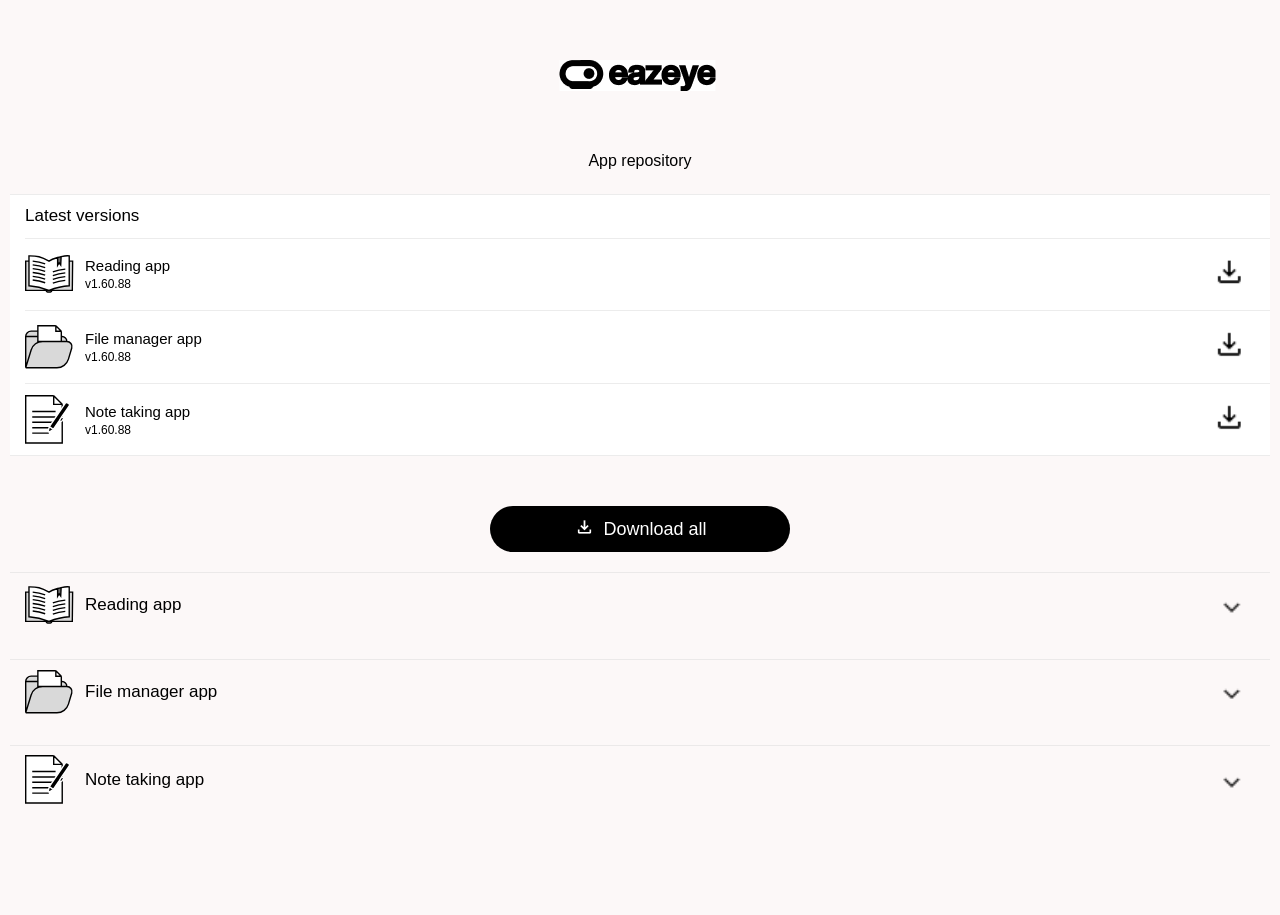
==== index.html @ dd139d6b "Update to v1.60.88" ====
<!DOCTYPE html PUBLIC "-//W3C//DTD XHTML 1.0 Transitional//EN" "http://www.w3.org/TR/xhtml1/DTD/xhtml1-transitional.dtd">
<html xmlns="http://www.w3.org/1999/xhtml">
<head>
	<link rel="shortcut icon" type="image/x-icon" href="./favicon.ico?">
    <title>App repository</title>
    <meta charset="utf-8">
    <meta http-equiv="pragma" content="no-cache"/>
    <meta http-equiv="Cache-Control" content="no-cache, must-revalidate"/>
    <meta HTTP-EQUIV="expires" CONTENT="0">
    <meta name="viewport" content="width=device-width, initial-scale=1, user-scalable=no">
    <meta name="description" content="">
    <link rel="stylesheet" href="./css/weui.min.css">
    <link rel="stylesheet" href="./css/jquery-weui.css">
	<style>
    </style>
    <script src="./js/jquery-2.1.4.js"></script>
    <script src="./js/fastclick.js"></script>
    <script src="./js/jquery-weui.js"></script>
    <script src="./js/vue.js"></script>
    <style>
.page.home .page__bd li {
    margin: 8px 0;
    background-color: var(--weui-BG-2);
    overflow: hidden;
    border-radius: 2px;
    cursor: default
}

.page.home .page__bd li.js_show .weui-flex {
    opacity: .5
}

.page.home .page__bd li.js_show .page__category {
    height: auto
}

.page.home .page__bd li.js_show .page__category-content {
    opacity: 1;
    -webkit-transform: translateY(0);
    transform: translateY(0)
}

.page.home .page__bd li:first-child {
    margin-top: 0
}

.page.home .page__category {
    height: 0;
    overflow: hidden
}

.item1 {
	font-size: 15px;
}
.item2 {
	font-size: 12px;
}
.iconleft {
	width : 50px;
	margin-right: 10px;
}
.iconright {
	width : 50px;
}

.myhead:after {
	border-bottom: 0px solid transparent;
}
</style>
</head>
<body ontouchstart style="background-color: #fcf8f8;">
<!--body v-cloak -->
<div class='weui-content my-content2' style="background: #00000000;" id="vue_det">

	<div class="page__hd">
		<h1 class="page__title" style="text-align: center;margin-top:50px;">
			<img src="./images/logo.png" alt="WeUI" height="100%">
		</h1>
		<p class="page__desc" style="text-align: center; margin-top:50px;">App repository</p>
    </div>



	<div class="page__category js_categoryInner" role="menu" aria-hidden="true" style="margin: 10px;">
		<div class="weui-cells page__category-content">
			<a class="weui-cell weui-cell_active weui-cell_access js_item" role="menuitem" data-id="form" href="javascript:">
				<div class="weui-cell__bd">
					<p>Latest versions</p>
				</div>
			</a>
			<a class="weui-cell weui-cell_active weui-cell_access js_item" role="menuitem" data-id="list" href="https://github.com/Eazeye-dev/txkjnote2/releases/download/v1.60.88/ReadingApp_v1.60.88.zip">
				<div class="" style="padding:0px;">
					<img src="./images/icon_b1.svg" class="iconleft" alt="">
				</div>
				<div class="weui-cell__bd">
					<p class="item1">Reading app</p>
					<p class="item2">v1.60.88</p>
				</div>
				<div class="" style="padding:0px;">
					<img src="./images/icon_down_one.png" class="iconright" alt="">
				</div>
			</a>
			<a class="weui-cell weui-cell_active weui-cell_access js_item" role="menuitem" data-id="slider" href="https://github.com/Eazeye-dev/txkjnote2/releases/download/v1.60.88/FileManager_v1.60.88.zip">
				<div class="" style="padding:0px;">
					<img src="./images/icon_b2.svg" class="iconleft" alt="">
				</div>
				<div class="weui-cell__bd">
					<p class="item1">File manager app</p>
					<p class="item2">v1.60.88</p>
				</div>
				<div class="" style="padding:0px;">
					<img src="./images/icon_down_one.png" class="iconright" alt="">
				</div>
			</a>
			<a class="weui-cell weui-cell_active weui-cell_access js_item" role="menuitem" data-id="uploader" href="https://github.com/Eazeye-dev/txkjnote2/releases/download/v1.60.88/DrawingApp_v1.60.88.zip"> 
				<div class="" style="padding:0px;">
					<img src="./images/icon_b3.svg" class="iconleft" alt="">
				</div>
				<div class="weui-cell__bd">
					<p class="item1">Note taking app</p>
					<p class="item2">v1.60.88</p>
				</div>
				<div class="" style="padding:0px;">
					<img src="./images/icon_down_one.png" class="iconright" alt="">
				</div>
			</a>
		</div>
	</div>


    <a class="weui-btn weui-btn_primary" style="width: 300px;margin-top: 50px; background-color:#000000;border-radius:40px;" href="https://github.com/Eazeye-dev/txkjnote2/releases/download/v1.60.88/app_all_v1.60.88.zip">
		<img src="./images/icon_download_all.png" alt="" style="margin-bottom:-5px;">
		Download all
	</a>

	<div class="page__category js_categoryInner" role="menu" aria-hidden="true" style="margin: 10px;">
		<div class="myhead weui-cells page__category-content" style="background-color: transparent;">
			<a class="weui-cell weui-cell_active weui-cell_access js_item js_item_click" role="menuitem" data-id="list" href="javascript:">
				<div class="" style="padding:0px;">
					<img src="./images/icon_b1.svg" class="iconleft" alt="">
				</div>
				<div class="weui-cell__bd">
					<p>Reading app</p>
				</div>
				<div class="" style="padding:0px;">
					<img src="./images/icon_down.png" class="iconright" alt="">
				</div>
			</a>
			<div class="page__category js_categoryInner" role="menu" aria-hidden="true" style="margin: 10px;display:none;">
				<div class="weui-cells page__category-content">
					<a class="weui-cell weui-cell_active weui-cell_access js_item" role="menuitem" data-id="list" href="https://github.com/Eazeye-dev/txkjnote2/releases/download/v1.60.88/ReadingApp_v1.60.88.zip">
						<div class="" style="padding:0px;">
							<img src="./images/icon_b1.svg" class="iconleft" alt="">
						</div>
						<div class="weui-cell__bd">
							<p class="item1">Reading app</p>
							<p class="item2">v1.60.88</p>
						</div>
						<div class="" style="padding:0px;">
							<img src="./images/icon_down_one.png" class="iconright" alt="">
						</div>
					</a>
				</div>
				<div class="weui-cells page__category-content">
					<a class="weui-cell weui-cell_active weui-cell_access js_item" role="menuitem" data-id="list" href="https://github.com/Eazeye-dev/txkjnote2/releases/download/v1.60.86/ReadingApp_v1.60.86.zip">
						<div class="" style="padding:0px;">
							<img src="./images/icon_b1.svg" class="iconleft" alt="">
						</div>
						<div class="weui-cell__bd">
							<p class="item1">Reading app</p>
							<p class="item2">v1.60.86</p>
						</div>
						<div class="" style="padding:0px;">
							<img src="./images/icon_down_one.png" class="iconright" alt="">
						</div>
					</a>
				</div>
				<div class="weui-cells page__category-content">
					<a class="weui-cell weui-cell_active weui-cell_access js_item" role="menuitem" data-id="list" href="https://github.com/Eazeye-dev/txkjnote2/releases/download/v1.60.84/ReadingApp_v1.60.84.zip">
						<div class="" style="padding:0px;">
							<img src="./images/icon_b1.svg" class="iconleft" alt="">
						</div>
						<div class="weui-cell__bd">
							<p class="item1">Reading app</p>
							<p class="item2">v1.60.84</p>
						</div>
						<div class="" style="padding:0px;">
							<img src="./images/icon_down_one.png" class="iconright" alt="">
						</div>
					</a>
				</div>
				<div class="weui-cells page__category-content">
					<a class="weui-cell weui-cell_active weui-cell_access js_item" role="menuitem" data-id="list" href="https://github.com/Eazeye-dev/txkjnote2/releases/download/v1.60.82/ReadingApp_v1.60.82.zip">
						<div class="" style="padding:0px;">
							<img src="./images/icon_b1.svg" class="iconleft" alt="">
						</div>
						<div class="weui-cell__bd">
							<p class="item1">Reading app</p>
							<p class="item2">v1.60.82</p>
						</div>
						<div class="" style="padding:0px;">
							<img src="./images/icon_down_one.png" class="iconright" alt="">
						</div>
					</a>
				</div>
				<div class="weui-cells page__category-content">
					<a class="weui-cell weui-cell_active weui-cell_access js_item" role="menuitem" data-id="list" href="https://github.com/Eazeye-dev/txkjnote2/releases/download/v1.60.80/ReadingApp_v1.60.80.zip">
						<div class="" style="padding:0px;">
							<img src="./images/icon_b1.svg" class="iconleft" alt="">
						</div>
						<div class="weui-cell__bd">
							<p class="item1">Reading app</p>
							<p class="item2">v1.60.80</p>
						</div>
						<div class="" style="padding:0px;">
							<img src="./images/icon_down_one.png" class="iconright" alt="">
						</div>
					</a>
				</div>
				<div class="weui-cells page__category-content">
					<a class="weui-cell weui-cell_active weui-cell_access js_item" role="menuitem" data-id="list" href="https://github.com/Eazeye-dev/txkjnote2/releases/download/v1.60.78/ReadingApp_v1.60.78.zip">
						<div class="" style="padding:0px;">
							<img src="./images/icon_b1.svg" class="iconleft" alt="">
						</div>
						<div class="weui-cell__bd">
							<p class="item1">Reading app</p>
							<p class="item2">v1.60.78</p>
						</div>
						<div class="" style="padding:0px;">
							<img src="./images/icon_down_one.png" class="iconright" alt="">
						</div>
					</a>
				</div>
				<div class="weui-cells page__category-content">
					<a class="weui-cell weui-cell_active weui-cell_access js_item" role="menuitem" data-id="list" href="https://github.com/Eazeye-dev/txkjnote2/releases/download/v1.60.76/ReadingApp_v1.60.76.zip">
						<div class="" style="padding:0px;">
							<img src="./images/icon_b1.svg" class="iconleft" alt="">
						</div>
						<div class="weui-cell__bd">
							<p class="item1">Reading app</p>
							<p class="item2">v1.60.76</p>
						</div>
						<div class="" style="padding:0px;">
							<img src="./images/icon_down_one.png" class="iconright" alt="">
						</div>
					</a>
				</div>
				<div class="weui-cells page__category-content">
					<a class="weui-cell weui-cell_active weui-cell_access js_item" role="menuitem" data-id="list" href="https://github.com/Eazeye-dev/txkjnote2/releases/download/v1.60.74/ReadingApp_v1.60.74.zip">
						<div class="" style="padding:0px;">
							<img src="./images/icon_b1.svg" class="iconleft" alt="">
						</div>
						<div class="weui-cell__bd">
							<p class="item1">Reading app</p>
							<p class="item2">v1.60.74</p>
						</div>
						<div class="" style="padding:0px;">
							<img src="./images/icon_down_one.png" class="iconright" alt="">
						</div>
					</a>
				</div>
				<div class="weui-cells page__category-content">
					<a class="weui-cell weui-cell_active weui-cell_access js_item" role="menuitem" data-id="list" href="https://github.com/Eazeye-dev/txkjnote2/releases/download/v1.60.72/ReadingApp_v1.60.72.zip">
						<div class="" style="padding:0px;">
							<img src="./images/icon_b1.svg" class="iconleft" alt="">
						</div>
						<div class="weui-cell__bd">
							<p class="item1">Reading app</p>
							<p class="item2">v1.60.72</p>
						</div>
						<div class="" style="padding:0px;">
							<img src="./images/icon_down_one.png" class="iconright" alt="">
						</div>
					</a>
				</div>
				<div class="weui-cells page__category-content">
					<a class="weui-cell weui-cell_active weui-cell_access js_item" role="menuitem" data-id="list" href="https://github.com/Eazeye-dev/txkjnote2/releases/download/v1.60.70/ReadingApp_v1.60.70.zip">
						<div class="" style="padding:0px;">
							<img src="./images/icon_b1.svg" class="iconleft" alt="">
						</div>
						<div class="weui-cell__bd">
							<p class="item1">Reading app</p>
							<p class="item2">v1.60.70</p>
						</div>
						<div class="" style="padding:0px;">
							<img src="./images/icon_down_one.png" class="iconright" alt="">
						</div>
					</a>
				</div>
				<div class="weui-cells page__category-content">
					<a class="weui-cell weui-cell_active weui-cell_access js_item" role="menuitem" data-id="list" href="https://github.com/Eazeye-dev/txkjnote2/releases/download/v1.60.68/ReadingApp_v1.60.68.zip">
						<div class="" style="padding:0px;">
							<img src="./images/icon_b1.svg" class="iconleft" alt="">
						</div>
						<div class="weui-cell__bd">
							<p class="item1">Reading app</p>
							<p class="item2">v1.60.68</p>
						</div>
						<div class="" style="padding:0px;">
							<img src="./images/icon_down_one.png" class="iconright" alt="">
						</div>
					</a>
				</div>
				<div class="weui-cells page__category-content">
					<a class="weui-cell weui-cell_active weui-cell_access js_item" role="menuitem" data-id="list" href="https://github.com/Eazeye-dev/txkjnote2/releases/download/v1.60.66/ReadingApp_v1.60.66.zip">
						<div class="" style="padding:0px;">
							<img src="./images/icon_b1.svg" class="iconleft" alt="">
						</div>
						<div class="weui-cell__bd">
							<p class="item1">Reading app</p>
							<p class="item2">v1.60.66</p>
						</div>
						<div class="" style="padding:0px;">
							<img src="./images/icon_down_one.png" class="iconright" alt="">
						</div>
					</a>
				</div>
				<div class="weui-cells page__category-content">
					<a class="weui-cell weui-cell_active weui-cell_access js_item" role="menuitem" data-id="list" href="https://github.com/Eazeye-dev/txkjnote2/releases/download/v1.60.64/ReadingApp_v1.60.64.zip">
						<div class="" style="padding:0px;">
							<img src="./images/icon_b1.svg" class="iconleft" alt="">
						</div>
						<div class="weui-cell__bd">
							<p class="item1">Reading app</p>
							<p class="item2">v1.60.64</p>
						</div>
						<div class="" style="padding:0px;">
							<img src="./images/icon_down_one.png" class="iconright" alt="">
						</div>
					</a>
				</div>
				<div class="weui-cells page__category-content">
					<a class="weui-cell weui-cell_active weui-cell_access js_item" role="menuitem" data-id="list" href="https://github.com/Eazeye-dev/txkjnote2/releases/download/v1.60.62/ReadingApp_v1.60.62.zip">
						<div class="" style="padding:0px;">
							<img src="./images/icon_b1.svg" class="iconleft" alt="">
						</div>
						<div class="weui-cell__bd">
							<p class="item1">Reading app</p>
							<p class="item2">v1.60.62</p>
						</div>
						<div class="" style="padding:0px;">
							<img src="./images/icon_down_one.png" class="iconright" alt="">
						</div>
					</a>
				</div>
				<div class="weui-cells page__category-content">
					<a class="weui-cell weui-cell_active weui-cell_access js_item" role="menuitem" data-id="list" href="https://github.com/Eazeye-dev/txkjnote2/releases/download/v1.60.60/ReadingApp_v1.60.60.zip">
						<div class="" style="padding:0px;">
							<img src="./images/icon_b1.svg" class="iconleft" alt="">
						</div>
						<div class="weui-cell__bd">
							<p class="item1">Reading app</p>
							<p class="item2">v1.60.60</p>
						</div>
						<div class="" style="padding:0px;">
							<img src="./images/icon_down_one.png" class="iconright" alt="">
						</div>
					</a>
				</div>
				<div class="weui-cells page__category-content">
					<a class="weui-cell weui-cell_active weui-cell_access js_item" role="menuitem" data-id="list" href="https://github.com/Eazeye-dev/txkjnote2/releases/download/v1.60.58/ReadingApp_v1.60.58.zip">
						<div class="" style="padding:0px;">
							<img src="./images/icon_b1.svg" class="iconleft" alt="">
						</div>
						<div class="weui-cell__bd">
							<p class="item1">Reading app</p>
							<p class="item2">v1.60.58</p>
						</div>
						<div class="" style="padding:0px;">
							<img src="./images/icon_down_one.png" class="iconright" alt="">
						</div>
					</a>
				</div>
				<div class="weui-cells page__category-content">
					<a class="weui-cell weui-cell_active weui-cell_access js_item" role="menuitem" data-id="list" href="https://github.com/Eazeye-dev/txkjnote2/releases/download/v1.60.56/ReadingApp_v1.60.56.zip">
						<div class="" style="padding:0px;">
							<img src="./images/icon_b1.svg" class="iconleft" alt="">
						</div>
						<div class="weui-cell__bd">
							<p class="item1">Reading app</p>
							<p class="item2">v1.60.56</p>
						</div>
						<div class="" style="padding:0px;">
							<img src="./images/icon_down_one.png" class="iconright" alt="">
						</div>
					</a>
				</div>
				<div class="weui-cells page__category-content">
					<a class="weui-cell weui-cell_active weui-cell_access js_item" role="menuitem" data-id="list" href="https://github.com/Eazeye-dev/txkjnote2/releases/download/v1.60.54/ReadingApp_v1.60.54.zip">
						<div class="" style="padding:0px;">
							<img src="./images/icon_b1.svg" class="iconleft" alt="">
						</div>
						<div class="weui-cell__bd">
							<p class="item1">Reading app</p>
							<p class="item2">v1.60.54</p>
						</div>
						<div class="" style="padding:0px;">
							<img src="./images/icon_down_one.png" class="iconright" alt="">
						</div>
					</a>
				</div>
				<div class="weui-cells page__category-content">
					<a class="weui-cell weui-cell_active weui-cell_access js_item" role="menuitem" data-id="list" href="https://github.com/Eazeye-dev/txkjnote2/releases/download/v1.60.52/ReadingApp_v1.60.52.zip">
						<div class="" style="padding:0px;">
							<img src="./images/icon_b1.svg" class="iconleft" alt="">
						</div>
						<div class="weui-cell__bd">
							<p class="item1">Reading app</p>
							<p class="item2">v1.60.52</p>
						</div>
						<div class="" style="padding:0px;">
							<img src="./images/icon_down_one.png" class="iconright" alt="">
						</div>
					</a>
				</div>
				<div class="weui-cells page__category-content">
					<a class="weui-cell weui-cell_active weui-cell_access js_item" role="menuitem" data-id="list" href="https://github.com/Eazeye-dev/txkjnote2/releases/download/v1.60.50/ReadingApp_v1.60.50.zip">
						<div class="" style="padding:0px;">
							<img src="./images/icon_b1.svg" class="iconleft" alt="">
						</div>
						<div class="weui-cell__bd">
							<p class="item1">Reading app</p>
							<p class="item2">v1.60.50</p>
						</div>
						<div class="" style="padding:0px;">
							<img src="./images/icon_down_one.png" class="iconright" alt="">
						</div>
					</a>
				</div>
				<div class="weui-cells page__category-content">
					<a class="weui-cell weui-cell_active weui-cell_access js_item" role="menuitem" data-id="list" href="https://github.com/Eazeye-dev/txkjnote2/releases/download/v1.60.48/ReadingApp_v1.60.48.zip">
						<div class="" style="padding:0px;">
							<img src="./images/icon_b1.svg" class="iconleft" alt="">
						</div>
						<div class="weui-cell__bd">
							<p class="item1">Reading app</p>
							<p class="item2">v1.60.48</p>
						</div>
						<div class="" style="padding:0px;">
							<img src="./images/icon_down_one.png" class="iconright" alt="">
						</div>
					</a>
				</div>
				<div class="weui-cells page__category-content">
					<a class="weui-cell weui-cell_active weui-cell_access js_item" role="menuitem" data-id="list" href="https://github.com/Eazeye-dev/txkjnote2/releases/download/v1.60.46/ReadingApp_v1.60.46.apk">
						<div class="" style="padding:0px;">
							<img src="./images/icon_b1.svg" class="iconleft" alt="">
						</div>
						<div class="weui-cell__bd">
							<p class="item1">Reading app</p>
							<p class="item2">v1.60.46</p>
						</div>
						<div class="" style="padding:0px;">
							<img src="./images/icon_down_one.png" class="iconright" alt="">
						</div>
					</a>
				</div>
				<div class="weui-cells page__category-content">
					<a class="weui-cell weui-cell_active weui-cell_access js_item" role="menuitem" data-id="list" href="https://github.com/Eazeye-dev/txkjnote2/releases/download/v1.60.44/ReadingApp_v1.60.44.zip">
						<div class="" style="padding:0px;">
							<img src="./images/icon_b1.svg" class="iconleft" alt="">
						</div>
						<div class="weui-cell__bd">
							<p class="item1">Reading app</p>
							<p class="item2">v1.60.44</p>
						</div>
						<div class="" style="padding:0px;">
							<img src="./images/icon_down_one.png" class="iconright" alt="">
						</div>
					</a>
				</div>
				<div class="weui-cells page__category-content">
					<a class="weui-cell weui-cell_active weui-cell_access js_item" role="menuitem" data-id="list" href="https://github.com/Eazeye-dev/txkjnote2/releases/download/v1.60.42/ReadingApp_v1.60.42.zip">
						<div class="" style="padding:0px;">
							<img src="./images/icon_b1.svg" class="iconleft" alt="">
						</div>
						<div class="weui-cell__bd">
							<p class="item1">Reading app</p>
							<p class="item2">v1.60.42</p>
						</div>
						<div class="" style="padding:0px;">
							<img src="./images/icon_down_one.png" class="iconright" alt="">
						</div>
					</a>
				</div>
				<div class="weui-cells page__category-content">
					<a class="weui-cell weui-cell_active weui-cell_access js_item" role="menuitem" data-id="list" href="https://github.com/Eazeye-dev/txkjnote2/releases/download/v1.60.40/ReadingApp_v1.60.40.zip">
						<div class="" style="padding:0px;">
							<img src="./images/icon_b1.svg" class="iconleft" alt="">
						</div>
						<div class="weui-cell__bd">
							<p class="item1">Reading app</p>
							<p class="item2">v1.60.40</p>
						</div>
						<div class="" style="padding:0px;">
							<img src="./images/icon_down_one.png" class="iconright" alt="">
						</div>
					</a>
				</div>
				<div class="weui-cells page__category-content">
					<a class="weui-cell weui-cell_active weui-cell_access js_item" role="menuitem" data-id="list" href="https://github.com/Eazeye-dev/txkjnote2/releases/download/v1.60.38/ReadingApp_v1.60.38.zip">
						<div class="" style="padding:0px;">
							<img src="./images/icon_b1.svg" class="iconleft" alt="">
						</div>
						<div class="weui-cell__bd">
							<p class="item1">Reading app</p>
							<p class="item2">v1.60.38</p>
						</div>
						<div class="" style="padding:0px;">
							<img src="./images/icon_down_one.png" class="iconright" alt="">
						</div>
					</a>
				</div>
				<div class="weui-cells page__category-content">
					<a class="weui-cell weui-cell_active weui-cell_access js_item" role="menuitem" data-id="list" href="https://github.com/Eazeye-dev/txkjnote2/releases/download/v1.60.36/ReadingApp_v1.60.36.zip">
						<div class="" style="padding:0px;">
							<img src="./images/icon_b1.svg" class="iconleft" alt="">
						</div>
						<div class="weui-cell__bd">
							<p class="item1">Reading app</p>
							<p class="item2">v1.60.36</p>
						</div>
						<div class="" style="padding:0px;">
							<img src="./images/icon_down_one.png" class="iconright" alt="">
						</div>
					</a>
				</div>
				<div class="weui-cells page__category-content">
					<a class="weui-cell weui-cell_active weui-cell_access js_item" role="menuitem" data-id="list" href="https://github.com/Eazeye-dev/txkjnote2/releases/download/v1.60.34/ReadingApp_v1.60.34.zip">
						<div class="" style="padding:0px;">
							<img src="./images/icon_b1.svg" class="iconleft" alt="">
						</div>
						<div class="weui-cell__bd">
							<p class="item1">Reading app</p>
							<p class="item2">v1.60.34</p>
						</div>
						<div class="" style="padding:0px;">
							<img src="./images/icon_down_one.png" class="iconright" alt="">
						</div>
					</a>
				</div>
				<div class="weui-cells page__category-content">
					<a class="weui-cell weui-cell_active weui-cell_access js_item" role="menuitem" data-id="list" href="https://github.com/Eazeye-dev/txkjnote2/releases/download/v1.60.32/ReadingApp_v1.60.32.zip">
						<div class="" style="padding:0px;">
							<img src="./images/icon_b1.svg" class="iconleft" alt="">
						</div>
						<div class="weui-cell__bd">
							<p class="item1">Reading app</p>
							<p class="item2">v1.60.32</p>
						</div>
						<div class="" style="padding:0px;">
							<img src="./images/icon_down_one.png" class="iconright" alt="">
						</div>
					</a>
				</div>
				<div class="weui-cells page__category-content">
					<a class="weui-cell weui-cell_active weui-cell_access js_item" role="menuitem" data-id="list" href="https://github.com/Eazeye-dev/txkjnote2/releases/download/v1.60.30/ReadingApp_v1.60.30.zip">
						<div class="" style="padding:0px;">
							<img src="./images/icon_b1.svg" class="iconleft" alt="">
						</div>
						<div class="weui-cell__bd">
							<p class="item1">Reading app</p>
							<p class="item2">v1.60.30</p>
						</div>
						<div class="" style="padding:0px;">
							<img src="./images/icon_down_one.png" class="iconright" alt="">
						</div>
					</a>
				</div>
				<div class="weui-cells page__category-content">
					<a class="weui-cell weui-cell_active weui-cell_access js_item" role="menuitem" data-id="list" href="https://github.com/Eazeye-dev/txkjnote2/releases/download/v1.60.28/ReadingApp_v1.60.28.zip">
						<div class="" style="padding:0px;">
							<img src="./images/icon_b1.svg" class="iconleft" alt="">
						</div>
						<div class="weui-cell__bd">
							<p class="item1">Reading app</p>
							<p class="item2">v1.60.28</p>
						</div>
						<div class="" style="padding:0px;">
							<img src="./images/icon_down_one.png" class="iconright" alt="">
						</div>
					</a>
				</div>
				<div class="weui-cells page__category-content">
					<a class="weui-cell weui-cell_active weui-cell_access js_item" role="menuitem" data-id="list" href="https://github.com/Eazeye-dev/txkjnote2/releases/download/v1.60.26/ReadingApp_v1.60.26.zip">
						<div class="" style="padding:0px;">
							<img src="./images/icon_b1.svg" class="iconleft" alt="">
						</div>
						<div class="weui-cell__bd">
							<p class="item1">Reading app</p>
							<p class="item2">v1.60.26</p>
						</div>
						<div class="" style="padding:0px;">
							<img src="./images/icon_down_one.png" class="iconright" alt="">
						</div>
					</a>
				</div>
				<div class="weui-cells page__category-content">
					<a class="weui-cell weui-cell_active weui-cell_access js_item" role="menuitem" data-id="list" href="https://github.com/Eazeye-dev/txkjnote2/releases/download/v1.60.24/ReadingApp_v1.60.24.zip">
						<div class="" style="padding:0px;">
							<img src="./images/icon_b1.svg" class="iconleft" alt="">
						</div>
						<div class="weui-cell__bd">
							<p class="item1">Reading app</p>
							<p class="item2">v1.60.24</p>
						</div>
						<div class="" style="padding:0px;">
							<img src="./images/icon_down_one.png" class="iconright" alt="">
						</div>
					</a>
				</div>
			</div>
		</div>
	</div>


	<div class="page__category js_categoryInner" role="menu" aria-hidden="true" style="margin: 10px;">
		<div class="myhead weui-cells page__category-content" style="background-color: transparent;">
			<a class="weui-cell weui-cell_active weui-cell_access js_item js_item_click" role="menuitem" data-id="list" href="javascript:">
				<div class="" style="padding:0px;">
					<img src="./images/icon_b2.svg" class="iconleft" alt="">
				</div>
				<div class="weui-cell__bd">
					<p>File manager app</p>
				</div>
				<div class="" style="padding:0px;">
					<img src="./images/icon_down.png" class="iconright" alt="">
				</div>
			</a>
			<div class="page__category js_categoryInner" role="menu" aria-hidden="true" style="margin: 10px;display:none;">
				<div class="weui-cells page__category-content">
					<a class="weui-cell weui-cell_active weui-cell_access js_item" role="menuitem" data-id="slider" href="https://github.com/Eazeye-dev/txkjnote2/releases/download/v1.60.88/FileManager_v1.60.88.zip">
						<div class="" style="padding:0px;">
							<img src="./images/icon_b2.svg" class="iconleft" alt="">
						</div>
						<div class="weui-cell__bd">
							<p class="item1">File manager app</p>
							<p class="item2">v1.60.88</p>
						</div>
						<div class="" style="padding:0px;">
							<img src="./images/icon_down_one.png" class="iconright" alt="">
						</div>
					</a>
				</div>
				<div class="weui-cells page__category-content">
					<a class="weui-cell weui-cell_active weui-cell_access js_item" role="menuitem" data-id="slider" href="https://github.com/Eazeye-dev/txkjnote2/releases/download/v1.60.86/FileManager_v1.60.86.zip">
						<div class="" style="padding:0px;">
							<img src="./images/icon_b2.svg" class="iconleft" alt="">
						</div>
						<div class="weui-cell__bd">
							<p class="item1">File manager app</p>
							<p class="item2">v1.60.86</p>
						</div>
						<div class="" style="padding:0px;">
							<img src="./images/icon_down_one.png" class="iconright" alt="">
						</div>
					</a>
				</div>
				<div class="weui-cells page__category-content">
					<a class="weui-cell weui-cell_active weui-cell_access js_item" role="menuitem" data-id="slider" href="https://github.com/Eazeye-dev/txkjnote2/releases/download/v1.60.84/FileManager_v1.60.84.zip">
						<div class="" style="padding:0px;">
							<img src="./images/icon_b2.svg" class="iconleft" alt="">
						</div>
						<div class="weui-cell__bd">
							<p class="item1">File manager app</p>
							<p class="item2">v1.60.84</p>
						</div>
						<div class="" style="padding:0px;">
							<img src="./images/icon_down_one.png" class="iconright" alt="">
						</div>
					</a>
				</div>
				<div class="weui-cells page__category-content">
					<a class="weui-cell weui-cell_active weui-cell_access js_item" role="menuitem" data-id="slider" href="https://github.com/Eazeye-dev/txkjnote2/releases/download/v1.60.82/FileManager_v1.60.82.zip">
						<div class="" style="padding:0px;">
							<img src="./images/icon_b2.svg" class="iconleft" alt="">
						</div>
						<div class="weui-cell__bd">
							<p class="item1">File manager app</p>
							<p class="item2">v1.60.82</p>
						</div>
						<div class="" style="padding:0px;">
							<img src="./images/icon_down_one.png" class="iconright" alt="">
						</div>
					</a>
				</div>
				<div class="weui-cells page__category-content">
					<a class="weui-cell weui-cell_active weui-cell_access js_item" role="menuitem" data-id="slider" href="https://github.com/Eazeye-dev/txkjnote2/releases/download/v1.60.80/FileManager_v1.60.80.zip">
						<div class="" style="padding:0px;">
							<img src="./images/icon_b2.svg" class="iconleft" alt="">
						</div>
						<div class="weui-cell__bd">
							<p class="item1">File manager app</p>
							<p class="item2">v1.60.80</p>
						</div>
						<div class="" style="padding:0px;">
							<img src="./images/icon_down_one.png" class="iconright" alt="">
						</div>
					</a>
				</div>
				<div class="weui-cells page__category-content">
					<a class="weui-cell weui-cell_active weui-cell_access js_item" role="menuitem" data-id="slider" href="https://github.com/Eazeye-dev/txkjnote2/releases/download/v1.60.78/FileManager_v1.60.78.zip">
						<div class="" style="padding:0px;">
							<img src="./images/icon_b2.svg" class="iconleft" alt="">
						</div>
						<div class="weui-cell__bd">
							<p class="item1">File manager app</p>
							<p class="item2">v1.60.78</p>
						</div>
						<div class="" style="padding:0px;">
							<img src="./images/icon_down_one.png" class="iconright" alt="">
						</div>
					</a>
				</div>
				<div class="weui-cells page__category-content">
					<a class="weui-cell weui-cell_active weui-cell_access js_item" role="menuitem" data-id="slider" href="https://github.com/Eazeye-dev/txkjnote2/releases/download/v1.60.76/FileManager_v1.60.76.zip">
						<div class="" style="padding:0px;">
							<img src="./images/icon_b2.svg" class="iconleft" alt="">
						</div>
						<div class="weui-cell__bd">
							<p class="item1">File manager app</p>
							<p class="item2">v1.60.76</p>
						</div>
						<div class="" style="padding:0px;">
							<img src="./images/icon_down_one.png" class="iconright" alt="">
						</div>
					</a>
				</div>
				<div class="weui-cells page__category-content">
					<a class="weui-cell weui-cell_active weui-cell_access js_item" role="menuitem" data-id="slider" href="https://github.com/Eazeye-dev/txkjnote2/releases/download/v1.60.74/FileManager_v1.60.74.zip">
						<div class="" style="padding:0px;">
							<img src="./images/icon_b2.svg" class="iconleft" alt="">
						</div>
						<div class="weui-cell__bd">
							<p class="item1">File manager app</p>
							<p class="item2">v1.60.74</p>
						</div>
						<div class="" style="padding:0px;">
							<img src="./images/icon_down_one.png" class="iconright" alt="">
						</div>
					</a>
				</div>
				<div class="weui-cells page__category-content">
					<a class="weui-cell weui-cell_active weui-cell_access js_item" role="menuitem" data-id="slider" href="https://github.com/Eazeye-dev/txkjnote2/releases/download/v1.60.72/FileManager_v1.60.72.zip">
						<div class="" style="padding:0px;">
							<img src="./images/icon_b2.svg" class="iconleft" alt="">
						</div>
						<div class="weui-cell__bd">
							<p class="item1">File manager app</p>
							<p class="item2">v1.60.72</p>
						</div>
						<div class="" style="padding:0px;">
							<img src="./images/icon_down_one.png" class="iconright" alt="">
						</div>
					</a>
				</div>
				<div class="weui-cells page__category-content">
					<a class="weui-cell weui-cell_active weui-cell_access js_item" role="menuitem" data-id="slider" href="https://github.com/Eazeye-dev/txkjnote2/releases/download/v1.60.70/FileManager_v1.60.70.zip">
						<div class="" style="padding:0px;">
							<img src="./images/icon_b2.svg" class="iconleft" alt="">
						</div>
						<div class="weui-cell__bd">
							<p class="item1">File manager app</p>
							<p class="item2">v1.60.70</p>
						</div>
						<div class="" style="padding:0px;">
							<img src="./images/icon_down_one.png" class="iconright" alt="">
						</div>
					</a>
				</div>
				<div class="weui-cells page__category-content">
					<a class="weui-cell weui-cell_active weui-cell_access js_item" role="menuitem" data-id="slider" href="https://github.com/Eazeye-dev/txkjnote2/releases/download/v1.60.68/FileManager_v1.60.68.zip">
						<div class="" style="padding:0px;">
							<img src="./images/icon_b2.svg" class="iconleft" alt="">
						</div>
						<div class="weui-cell__bd">
							<p class="item1">File manager app</p>
							<p class="item2">v1.60.68</p>
						</div>
						<div class="" style="padding:0px;">
							<img src="./images/icon_down_one.png" class="iconright" alt="">
						</div>
					</a>
				</div>
				<div class="weui-cells page__category-content">
					<a class="weui-cell weui-cell_active weui-cell_access js_item" role="menuitem" data-id="slider" href="https://github.com/Eazeye-dev/txkjnote2/releases/download/v1.60.66/FileManager_v1.60.66.zip">
						<div class="" style="padding:0px;">
							<img src="./images/icon_b2.svg" class="iconleft" alt="">
						</div>
						<div class="weui-cell__bd">
							<p class="item1">File manager app</p>
							<p class="item2">v1.60.66</p>
						</div>
						<div class="" style="padding:0px;">
							<img src="./images/icon_down_one.png" class="iconright" alt="">
						</div>
					</a>
				</div>
				<div class="weui-cells page__category-content">
					<a class="weui-cell weui-cell_active weui-cell_access js_item" role="menuitem" data-id="slider" href="https://github.com/Eazeye-dev/txkjnote2/releases/download/v1.60.64/FileManager_v1.60.64.zip">
						<div class="" style="padding:0px;">
							<img src="./images/icon_b2.svg" class="iconleft" alt="">
						</div>
						<div class="weui-cell__bd">
							<p class="item1">File manager app</p>
							<p class="item2">v1.60.64</p>
						</div>
						<div class="" style="padding:0px;">
							<img src="./images/icon_down_one.png" class="iconright" alt="">
						</div>
					</a>
				</div>
				<div class="weui-cells page__category-content">
					<a class="weui-cell weui-cell_active weui-cell_access js_item" role="menuitem" data-id="slider" href="https://github.com/Eazeye-dev/txkjnote2/releases/download/v1.60.62/FileManager_v1.60.62.zip">
						<div class="" style="padding:0px;">
							<img src="./images/icon_b2.svg" class="iconleft" alt="">
						</div>
						<div class="weui-cell__bd">
							<p class="item1">File manager app</p>
							<p class="item2">v1.60.62</p>
						</div>
						<div class="" style="padding:0px;">
							<img src="./images/icon_down_one.png" class="iconright" alt="">
						</div>
					</a>
				</div>
				<div class="weui-cells page__category-content">
					<a class="weui-cell weui-cell_active weui-cell_access js_item" role="menuitem" data-id="slider" href="https://github.com/Eazeye-dev/txkjnote2/releases/download/v1.60.60/FileManager_v1.60.60.zip">
						<div class="" style="padding:0px;">
							<img src="./images/icon_b2.svg" class="iconleft" alt="">
						</div>
						<div class="weui-cell__bd">
							<p class="item1">File manager app</p>
							<p class="item2">v1.60.60</p>
						</div>
						<div class="" style="padding:0px;">
							<img src="./images/icon_down_one.png" class="iconright" alt="">
						</div>
					</a>
				</div>
				<div class="weui-cells page__category-content">
					<a class="weui-cell weui-cell_active weui-cell_access js_item" role="menuitem" data-id="slider" href="https://github.com/Eazeye-dev/txkjnote2/releases/download/v1.60.58/FileManager_v1.60.58.zip">
						<div class="" style="padding:0px;">
							<img src="./images/icon_b2.svg" class="iconleft" alt="">
						</div>
						<div class="weui-cell__bd">
							<p class="item1">File manager app</p>
							<p class="item2">v1.60.58</p>
						</div>
						<div class="" style="padding:0px;">
							<img src="./images/icon_down_one.png" class="iconright" alt="">
						</div>
					</a>
				</div>
				<div class="weui-cells page__category-content">
					<a class="weui-cell weui-cell_active weui-cell_access js_item" role="menuitem" data-id="slider" href="https://github.com/Eazeye-dev/txkjnote2/releases/download/v1.60.56/FileManager_v1.60.56.zip">
						<div class="" style="padding:0px;">
							<img src="./images/icon_b2.svg" class="iconleft" alt="">
						</div>
						<div class="weui-cell__bd">
							<p class="item1">File manager app</p>
							<p class="item2">v1.60.56</p>
						</div>
						<div class="" style="padding:0px;">
							<img src="./images/icon_down_one.png" class="iconright" alt="">
						</div>
					</a>
				</div>
				<div class="weui-cells page__category-content">
					<a class="weui-cell weui-cell_active weui-cell_access js_item" role="menuitem" data-id="slider" href="https://github.com/Eazeye-dev/txkjnote2/releases/download/v1.60.54/FileManager_v1.60.54.zip">
						<div class="" style="padding:0px;">
							<img src="./images/icon_b2.svg" class="iconleft" alt="">
						</div>
						<div class="weui-cell__bd">
							<p class="item1">File manager app</p>
							<p class="item2">v1.60.54</p>
						</div>
						<div class="" style="padding:0px;">
							<img src="./images/icon_down_one.png" class="iconright" alt="">
						</div>
					</a>
				</div>
				<div class="weui-cells page__category-content">
					<a class="weui-cell weui-cell_active weui-cell_access js_item" role="menuitem" data-id="slider" href="https://github.com/Eazeye-dev/txkjnote2/releases/download/v1.60.52/FileManager_v1.60.52.zip">
						<div class="" style="padding:0px;">
							<img src="./images/icon_b2.svg" class="iconleft" alt="">
						</div>
						<div class="weui-cell__bd">
							<p class="item1">File manager app</p>
							<p class="item2">v1.60.52</p>
						</div>
						<div class="" style="padding:0px;">
							<img src="./images/icon_down_one.png" class="iconright" alt="">
						</div>
					</a>
				</div>
				<div class="weui-cells page__category-content">
					<a class="weui-cell weui-cell_active weui-cell_access js_item" role="menuitem" data-id="slider" href="https://github.com/Eazeye-dev/txkjnote2/releases/download/v1.60.50/FileManager_v1.60.50.zip">
						<div class="" style="padding:0px;">
							<img src="./images/icon_b2.svg" class="iconleft" alt="">
						</div>
						<div class="weui-cell__bd">
							<p class="item1">File manager app</p>
							<p class="item2">v1.60.50</p>
						</div>
						<div class="" style="padding:0px;">
							<img src="./images/icon_down_one.png" class="iconright" alt="">
						</div>
					</a>
				</div>
				<div class="weui-cells page__category-content">
					<a class="weui-cell weui-cell_active weui-cell_access js_item" role="menuitem" data-id="slider" href="https://github.com/Eazeye-dev/txkjnote2/releases/download/v1.60.48/FileManager_v1.60.48.zip">
						<div class="" style="padding:0px;">
							<img src="./images/icon_b2.svg" class="iconleft" alt="">
						</div>
						<div class="weui-cell__bd">
							<p class="item1">File manager app</p>
							<p class="item2">v1.60.48</p>
						</div>
						<div class="" style="padding:0px;">
							<img src="./images/icon_down_one.png" class="iconright" alt="">
						</div>
					</a>
				</div>
				<div class="weui-cells page__category-content">
					<a class="weui-cell weui-cell_active weui-cell_access js_item" role="menuitem" data-id="slider" href="https://github.com/Eazeye-dev/txkjnote2/releases/download/v1.60.46/FileManager_v1.60.46.zip">
						<div class="" style="padding:0px;">
							<img src="./images/icon_b2.svg" class="iconleft" alt="">
						</div>
						<div class="weui-cell__bd">
							<p class="item1">File manager app</p>
							<p class="item2">v1.60.46</p>
						</div>
						<div class="" style="padding:0px;">
							<img src="./images/icon_down_one.png" class="iconright" alt="">
						</div>
					</a>
				</div>
				<div class="weui-cells page__category-content">
					<a class="weui-cell weui-cell_active weui-cell_access js_item" role="menuitem" data-id="slider" href="https://github.com/Eazeye-dev/txkjnote2/releases/download/v1.60.44/FileManager_v1.60.44.zip">
						<div class="" style="padding:0px;">
							<img src="./images/icon_b2.svg" class="iconleft" alt="">
						</div>
						<div class="weui-cell__bd">
							<p class="item1">File manager app</p>
							<p class="item2">v1.60.44</p>
						</div>
						<div class="" style="padding:0px;">
							<img src="./images/icon_down_one.png" class="iconright" alt="">
						</div>
					</a>
				</div>
				<div class="weui-cells page__category-content">
					<a class="weui-cell weui-cell_active weui-cell_access js_item" role="menuitem" data-id="slider" href="https://github.com/Eazeye-dev/txkjnote2/releases/download/v1.60.42/FileManager_v1.60.42.zip">
						<div class="" style="padding:0px;">
							<img src="./images/icon_b2.svg" class="iconleft" alt="">
						</div>
						<div class="weui-cell__bd">
							<p class="item1">File manager app</p>
							<p class="item2">v1.60.42</p>
						</div>
						<div class="" style="padding:0px;">
							<img src="./images/icon_down_one.png" class="iconright" alt="">
						</div>
					</a>
				</div>
				<div class="weui-cells page__category-content">
					<a class="weui-cell weui-cell_active weui-cell_access js_item" role="menuitem" data-id="slider" href="https://github.com/Eazeye-dev/txkjnote2/releases/download/v1.60.40/FileManager_v1.60.40.zip">
						<div class="" style="padding:0px;">
							<img src="./images/icon_b2.svg" class="iconleft" alt="">
						</div>
						<div class="weui-cell__bd">
							<p class="item1">File manager app</p>
							<p class="item2">v1.60.40</p>
						</div>
						<div class="" style="padding:0px;">
							<img src="./images/icon_down_one.png" class="iconright" alt="">
						</div>
					</a>
				</div>
				<div class="weui-cells page__category-content">
					<a class="weui-cell weui-cell_active weui-cell_access js_item" role="menuitem" data-id="slider" href="https://github.com/Eazeye-dev/txkjnote2/releases/download/v1.60.38/FileManager_v1.60.38.zip">
						<div class="" style="padding:0px;">
							<img src="./images/icon_b2.svg" class="iconleft" alt="">
						</div>
						<div class="weui-cell__bd">
							<p class="item1">File manager app</p>
							<p class="item2">v1.60.38</p>
						</div>
						<div class="" style="padding:0px;">
							<img src="./images/icon_down_one.png" class="iconright" alt="">
						</div>
					</a>
				</div>
				<div class="weui-cells page__category-content">
					<a class="weui-cell weui-cell_active weui-cell_access js_item" role="menuitem" data-id="slider" href="https://github.com/Eazeye-dev/txkjnote2/releases/download/v1.60.36/FileManager_v1.60.36.zip">
						<div class="" style="padding:0px;">
							<img src="./images/icon_b2.svg" class="iconleft" alt="">
						</div>
						<div class="weui-cell__bd">
							<p class="item1">File manager app</p>
							<p class="item2">v1.60.36</p>
						</div>
						<div class="" style="padding:0px;">
							<img src="./images/icon_down_one.png" class="iconright" alt="">
						</div>
					</a>
				</div>
				<div class="weui-cells page__category-content">
					<a class="weui-cell weui-cell_active weui-cell_access js_item" role="menuitem" data-id="slider" href="https://github.com/Eazeye-dev/txkjnote2/releases/download/v1.60.34/FileManager_v1.60.34.zip">
						<div class="" style="padding:0px;">
							<img src="./images/icon_b2.svg" class="iconleft" alt="">
						</div>
						<div class="weui-cell__bd">
							<p class="item1">File manager app</p>
							<p class="item2">v1.60.34</p>
						</div>
						<div class="" style="padding:0px;">
							<img src="./images/icon_down_one.png" class="iconright" alt="">
						</div>
					</a>
				</div>
				<div class="weui-cells page__category-content">
					<a class="weui-cell weui-cell_active weui-cell_access js_item" role="menuitem" data-id="slider" href="https://github.com/Eazeye-dev/txkjnote2/releases/download/v1.60.32/FileManager_v1.60.32.zip">
						<div class="" style="padding:0px;">
							<img src="./images/icon_b2.svg" class="iconleft" alt="">
						</div>
						<div class="weui-cell__bd">
							<p class="item1">File manager app</p>
							<p class="item2">v1.60.32</p>
						</div>
						<div class="" style="padding:0px;">
							<img src="./images/icon_down_one.png" class="iconright" alt="">
						</div>
					</a>
				</div>
				<div class="weui-cells page__category-content">
					<a class="weui-cell weui-cell_active weui-cell_access js_item" role="menuitem" data-id="slider" href="https://github.com/Eazeye-dev/txkjnote2/releases/download/v1.60.30/FileManager_v1.60.30.zip">
						<div class="" style="padding:0px;">
							<img src="./images/icon_b2.svg" class="iconleft" alt="">
						</div>
						<div class="weui-cell__bd">
							<p class="item1">File manager app</p>
							<p class="item2">v1.60.30</p>
						</div>
						<div class="" style="padding:0px;">
							<img src="./images/icon_down_one.png" class="iconright" alt="">
						</div>
					</a>
				</div>
				<div class="weui-cells page__category-content">
					<a class="weui-cell weui-cell_active weui-cell_access js_item" role="menuitem" data-id="slider" href="https://github.com/Eazeye-dev/txkjnote2/releases/download/v1.60.28/FileManager_v1.60.28.zip">
						<div class="" style="padding:0px;">
							<img src="./images/icon_b2.svg" class="iconleft" alt="">
						</div>
						<div class="weui-cell__bd">
							<p class="item1">File manager app</p>
							<p class="item2">v1.60.28</p>
						</div>
						<div class="" style="padding:0px;">
							<img src="./images/icon_down_one.png" class="iconright" alt="">
						</div>
					</a>
				</div>
				<div class="weui-cells page__category-content">
					<a class="weui-cell weui-cell_active weui-cell_access js_item" role="menuitem" data-id="slider" href="https://github.com/Eazeye-dev/txkjnote2/releases/download/v1.60.26/FileManager_v1.60.26.zip">
						<div class="" style="padding:0px;">
							<img src="./images/icon_b2.svg" class="iconleft" alt="">
						</div>
						<div class="weui-cell__bd">
							<p class="item1">File manager app</p>
							<p class="item2">v1.60.26</p>
						</div>
						<div class="" style="padding:0px;">
							<img src="./images/icon_down_one.png" class="iconright" alt="">
						</div>
					</a>
				</div>
				<div class="weui-cells page__category-content">
					<a class="weui-cell weui-cell_active weui-cell_access js_item" role="menuitem" data-id="slider" href="https://github.com/Eazeye-dev/txkjnote2/releases/download/v1.60.24/ContentBrowser2_v1.60.24.zip">
						<div class="" style="padding:0px;">
							<img src="./images/icon_b2.svg" class="iconleft" alt="">
						</div>
						<div class="weui-cell__bd">
							<p class="item1">File manager app</p>
							<p class="item2">v1.60.24</p>
						</div>
						<div class="" style="padding:0px;">
							<img src="./images/icon_down_one.png" class="iconright" alt="">
						</div>
					</a>
				</div>
			</div>
		</div>
	</div>


	<div class="page__category js_categoryInner" role="menu" aria-hidden="true" style="margin: 10px;">
		<div class="myhead weui-cells page__category-content" style="background-color: transparent;">
			<a class="weui-cell weui-cell_active weui-cell_access js_item js_item_click" role="menuitem" data-id="list" href="javascript:">
				<div class="" style="padding:0px;">
					<img src="./images/icon_b3.svg" class="iconleft" alt="">
				</div>
				<div class="weui-cell__bd">
					<p>Note taking app</p>
				</div>
				<div class="" style="padding:0px;">
					<img src="./images/icon_down.png" class="iconright" alt="">
				</div>
			</a>
			<div class="page__category js_categoryInner" role="menu" aria-hidden="true" style="margin: 10px;display:none;">
				<div class="weui-cells page__category-content">
					<a class="weui-cell weui-cell_active weui-cell_access js_item" role="menuitem" data-id="uploader" href="https://github.com/Eazeye-dev/txkjnote2/releases/download/v1.60.88/DrawingApp_v1.60.88.zip"> 
						<div class="" style="padding:0px;">
							<img src="./images/icon_b3.svg" class="iconleft" alt="">
						</div>
						<div class="weui-cell__bd">
							<p class="item1">Note taking app</p>
							<p class="item2">v1.60.88</p>
						</div>
						<div class="" style="padding:0px;">
							<img src="./images/icon_down_one.png" class="iconright" alt="">
						</div>
					</a>
				</div>	
				<div class="weui-cells page__category-content">
					<a class="weui-cell weui-cell_active weui-cell_access js_item" role="menuitem" data-id="uploader" href="https://github.com/Eazeye-dev/txkjnote2/releases/download/v1.60.86/DrawingApp_v1.60.86.zip"> 
						<div class="" style="padding:0px;">
							<img src="./images/icon_b3.svg" class="iconleft" alt="">
						</div>
						<div class="weui-cell__bd">
							<p class="item1">Note taking app</p>
							<p class="item2">v1.60.86</p>
						</div>
						<div class="" style="padding:0px;">
							<img src="./images/icon_down_one.png" class="iconright" alt="">
						</div>
					</a>
				</div>	
				<div class="weui-cells page__category-content">
					<a class="weui-cell weui-cell_active weui-cell_access js_item" role="menuitem" data-id="uploader" href="https://github.com/Eazeye-dev/txkjnote2/releases/download/v1.60.84/DrawingApp_v1.60.84.zip"> 
						<div class="" style="padding:0px;">
							<img src="./images/icon_b3.svg" class="iconleft" alt="">
						</div>
						<div class="weui-cell__bd">
							<p class="item1">Note taking app</p>
							<p class="item2">v1.60.84</p>
						</div>
						<div class="" style="padding:0px;">
							<img src="./images/icon_down_one.png" class="iconright" alt="">
						</div>
					</a>
				</div>	
				<div class="weui-cells page__category-content">
					<a class="weui-cell weui-cell_active weui-cell_access js_item" role="menuitem" data-id="uploader" href="https://github.com/Eazeye-dev/txkjnote2/releases/download/v1.60.82/DrawingApp_v1.60.82.zip"> 
						<div class="" style="padding:0px;">
							<img src="./images/icon_b3.svg" class="iconleft" alt="">
						</div>
						<div class="weui-cell__bd">
							<p class="item1">Note taking app</p>
							<p class="item2">v1.60.82</p>
						</div>
						<div class="" style="padding:0px;">
							<img src="./images/icon_down_one.png" class="iconright" alt="">
						</div>
					</a>
				</div>	
				<div class="weui-cells page__category-content">
					<a class="weui-cell weui-cell_active weui-cell_access js_item" role="menuitem" data-id="uploader" href="https://github.com/Eazeye-dev/txkjnote2/releases/download/v1.60.80/DrawingApp_v1.60.80.zip"> 
						<div class="" style="padding:0px;">
							<img src="./images/icon_b3.svg" class="iconleft" alt="">
						</div>
						<div class="weui-cell__bd">
							<p class="item1">Note taking app</p>
							<p class="item2">v1.60.80</p>
						</div>
						<div class="" style="padding:0px;">
							<img src="./images/icon_down_one.png" class="iconright" alt="">
						</div>
					</a>
				</div>	
				<div class="weui-cells page__category-content">
					<a class="weui-cell weui-cell_active weui-cell_access js_item" role="menuitem" data-id="uploader" href="https://github.com/Eazeye-dev/txkjnote2/releases/download/v1.60.78/DrawingApp_v1.60.78.zip"> 
						<div class="" style="padding:0px;">
							<img src="./images/icon_b3.svg" class="iconleft" alt="">
						</div>
						<div class="weui-cell__bd">
							<p class="item1">Note taking app</p>
							<p class="item2">v1.60.78</p>
						</div>
						<div class="" style="padding:0px;">
							<img src="./images/icon_down_one.png" class="iconright" alt="">
						</div>
					</a>
				</div>	
				<div class="weui-cells page__category-content">
					<a class="weui-cell weui-cell_active weui-cell_access js_item" role="menuitem" data-id="uploader" href="https://github.com/Eazeye-dev/txkjnote2/releases/download/v1.60.76/DrawingApp_v1.60.76.zip"> 
						<div class="" style="padding:0px;">
							<img src="./images/icon_b3.svg" class="iconleft" alt="">
						</div>
						<div class="weui-cell__bd">
							<p class="item1">Note taking app</p>
							<p class="item2">v1.60.76</p>
						</div>
						<div class="" style="padding:0px;">
							<img src="./images/icon_down_one.png" class="iconright" alt="">
						</div>
					</a>
				</div>			
				<div class="weui-cells page__category-content">
					<a class="weui-cell weui-cell_active weui-cell_access js_item" role="menuitem" data-id="uploader" href="https://github.com/Eazeye-dev/txkjnote2/releases/download/v1.60.74/DrawingApp_v1.60.74.zip"> 
						<div class="" style="padding:0px;">
							<img src="./images/icon_b3.svg" class="iconleft" alt="">
						</div>
						<div class="weui-cell__bd">
							<p class="item1">Note taking app</p>
							<p class="item2">v1.60.74</p>
						</div>
						<div class="" style="padding:0px;">
							<img src="./images/icon_down_one.png" class="iconright" alt="">
						</div>
					</a>
				</div>
				<div class="weui-cells page__category-content">
					<a class="weui-cell weui-cell_active weui-cell_access js_item" role="menuitem" data-id="uploader" href="https://github.com/Eazeye-dev/txkjnote2/releases/download/v1.60.72/DrawingApp_v1.60.72.zip"> 
						<div class="" style="padding:0px;">
							<img src="./images/icon_b3.svg" class="iconleft" alt="">
						</div>
						<div class="weui-cell__bd">
							<p class="item1">Note taking app</p>
							<p class="item2">v1.60.72</p>
						</div>
						<div class="" style="padding:0px;">
							<img src="./images/icon_down_one.png" class="iconright" alt="">
						</div>
					</a>
				</div>
				<div class="weui-cells page__category-content">
					<a class="weui-cell weui-cell_active weui-cell_access js_item" role="menuitem" data-id="uploader" href="https://github.com/Eazeye-dev/txkjnote2/releases/download/v1.60.70/DrawingApp_v1.60.70.zip"> 
						<div class="" style="padding:0px;">
							<img src="./images/icon_b3.svg" class="iconleft" alt="">
						</div>
						<div class="weui-cell__bd">
							<p class="item1">Note taking app</p>
							<p class="item2">v1.60.70</p>
						</div>
						<div class="" style="padding:0px;">
							<img src="./images/icon_down_one.png" class="iconright" alt="">
						</div>
					</a>
				</div>
				<div class="weui-cells page__category-content">
					<a class="weui-cell weui-cell_active weui-cell_access js_item" role="menuitem" data-id="uploader" href="https://github.com/Eazeye-dev/txkjnote2/releases/download/v1.60.68/DrawingApp_v1.60.68.zip"> 
						<div class="" style="padding:0px;">
							<img src="./images/icon_b3.svg" class="iconleft" alt="">
						</div>
						<div class="weui-cell__bd">
							<p class="item1">Note taking app</p>
							<p class="item2">v1.60.68</p>
						</div>
						<div class="" style="padding:0px;">
							<img src="./images/icon_down_one.png" class="iconright" alt="">
						</div>
					</a>
				</div>
				<div class="weui-cells page__category-content">
					<a class="weui-cell weui-cell_active weui-cell_access js_item" role="menuitem" data-id="uploader" href="https://github.com/Eazeye-dev/txkjnote2/releases/download/v1.60.66/DrawingApp_v1.60.66.zip"> 
						<div class="" style="padding:0px;">
							<img src="./images/icon_b3.svg" class="iconleft" alt="">
						</div>
						<div class="weui-cell__bd">
							<p class="item1">Note taking app</p>
							<p class="item2">v1.60.66</p>
						</div>
						<div class="" style="padding:0px;">
							<img src="./images/icon_down_one.png" class="iconright" alt="">
						</div>
					</a>
				</div>
				<div class="weui-cells page__category-content">
					<a class="weui-cell weui-cell_active weui-cell_access js_item" role="menuitem" data-id="uploader" href="https://github.com/Eazeye-dev/txkjnote2/releases/download/v1.60.64/DrawingApp_v1.60.64.zip"> 
						<div class="" style="padding:0px;">
							<img src="./images/icon_b3.svg" class="iconleft" alt="">
						</div>
						<div class="weui-cell__bd">
							<p class="item1">Note taking app</p>
							<p class="item2">v1.60.64</p>
						</div>
						<div class="" style="padding:0px;">
							<img src="./images/icon_down_one.png" class="iconright" alt="">
						</div>
					</a>
				</div>
				<div class="weui-cells page__category-content">
					<a class="weui-cell weui-cell_active weui-cell_access js_item" role="menuitem" data-id="uploader" href="https://github.com/Eazeye-dev/txkjnote2/releases/download/v1.60.62/DrawingApp_v1.60.62.zip"> 
						<div class="" style="padding:0px;">
							<img src="./images/icon_b3.svg" class="iconleft" alt="">
						</div>
						<div class="weui-cell__bd">
							<p class="item1">Note taking app</p>
							<p class="item2">v1.60.62</p>
						</div>
						<div class="" style="padding:0px;">
							<img src="./images/icon_down_one.png" class="iconright" alt="">
						</div>
					</a>
				</div>
				<div class="weui-cells page__category-content">
					<a class="weui-cell weui-cell_active weui-cell_access js_item" role="menuitem" data-id="uploader" href="https://github.com/Eazeye-dev/txkjnote2/releases/download/v1.60.60/DrawingApp_v1.60.60.zip"> 
						<div class="" style="padding:0px;">
							<img src="./images/icon_b3.svg" class="iconleft" alt="">
						</div>
						<div class="weui-cell__bd">
							<p class="item1">Note taking app</p>
							<p class="item2">v1.60.60</p>
						</div>
						<div class="" style="padding:0px;">
							<img src="./images/icon_down_one.png" class="iconright" alt="">
						</div>
					</a>
				</div>
				<div class="weui-cells page__category-content">
					<a class="weui-cell weui-cell_active weui-cell_access js_item" role="menuitem" data-id="uploader" href="https://github.com/Eazeye-dev/txkjnote2/releases/download/v1.60.58/DrawingApp_v1.60.58.zip"> 
						<div class="" style="padding:0px;">
							<img src="./images/icon_b3.svg" class="iconleft" alt="">
						</div>
						<div class="weui-cell__bd">
							<p class="item1">Note taking app</p>
							<p class="item2">v1.60.58</p>
						</div>
						<div class="" style="padding:0px;">
							<img src="./images/icon_down_one.png" class="iconright" alt="">
						</div>
					</a>
				</div>
				<div class="weui-cells page__category-content">
					<a class="weui-cell weui-cell_active weui-cell_access js_item" role="menuitem" data-id="uploader" href="https://github.com/Eazeye-dev/txkjnote2/releases/download/v1.60.56/DrawingApp_v1.60.56.zip"> 
						<div class="" style="padding:0px;">
							<img src="./images/icon_b3.svg" class="iconleft" alt="">
						</div>
						<div class="weui-cell__bd">
							<p class="item1">Note taking app</p>
							<p class="item2">v1.60.56</p>
						</div>
						<div class="" style="padding:0px;">
							<img src="./images/icon_down_one.png" class="iconright" alt="">
						</div>
					</a>
				</div>
				<div class="weui-cells page__category-content">
					<a class="weui-cell weui-cell_active weui-cell_access js_item" role="menuitem" data-id="uploader" href="https://github.com/Eazeye-dev/txkjnote2/releases/download/v1.60.54/DrawingApp_v1.60.54.zip"> 
						<div class="" style="padding:0px;">
							<img src="./images/icon_b3.svg" class="iconleft" alt="">
						</div>
						<div class="weui-cell__bd">
							<p class="item1">Note taking app</p>
							<p class="item2">v1.60.54</p>
						</div>
						<div class="" style="padding:0px;">
							<img src="./images/icon_down_one.png" class="iconright" alt="">
						</div>
					</a>
				</div>
				<div class="weui-cells page__category-content">
					<a class="weui-cell weui-cell_active weui-cell_access js_item" role="menuitem" data-id="uploader" href="https://github.com/Eazeye-dev/txkjnote2/releases/download/v1.60.52/DrawingApp_v1.60.52.zip"> 
						<div class="" style="padding:0px;">
							<img src="./images/icon_b3.svg" class="iconleft" alt="">
						</div>
						<div class="weui-cell__bd">
							<p class="item1">Note taking app</p>
							<p class="item2">v1.60.52</p>
						</div>
						<div class="" style="padding:0px;">
							<img src="./images/icon_down_one.png" class="iconright" alt="">
						</div>
					</a>
				</div>
				<div class="weui-cells page__category-content">
					<a class="weui-cell weui-cell_active weui-cell_access js_item" role="menuitem" data-id="uploader" href="https://github.com/Eazeye-dev/txkjnote2/releases/download/v1.60.50/DrawingApp_v1.60.50.zip"> 
						<div class="" style="padding:0px;">
							<img src="./images/icon_b3.svg" class="iconleft" alt="">
						</div>
						<div class="weui-cell__bd">
							<p class="item1">Note taking app</p>
							<p class="item2">v1.60.50</p>
						</div>
						<div class="" style="padding:0px;">
							<img src="./images/icon_down_one.png" class="iconright" alt="">
						</div>
					</a>
				</div>
				<div class="weui-cells page__category-content">
					<a class="weui-cell weui-cell_active weui-cell_access js_item" role="menuitem" data-id="uploader" href="https://github.com/Eazeye-dev/txkjnote2/releases/download/v1.60.48/DrawingApp_v1.60.48.zip"> 
						<div class="" style="padding:0px;">
							<img src="./images/icon_b3.svg" class="iconleft" alt="">
						</div>
						<div class="weui-cell__bd">
							<p class="item1">Note taking app</p>
							<p class="item2">v1.60.48</p>
						</div>
						<div class="" style="padding:0px;">
							<img src="./images/icon_down_one.png" class="iconright" alt="">
						</div>
					</a>
				</div>
				<div class="weui-cells page__category-content">
					<a class="weui-cell weui-cell_active weui-cell_access js_item" role="menuitem" data-id="uploader" href="https://github.com/Eazeye-dev/txkjnote2/releases/download/v1.60.46/DrawingApp_v1.60.46.zip"> 
						<div class="" style="padding:0px;">
							<img src="./images/icon_b3.svg" class="iconleft" alt="">
						</div>
						<div class="weui-cell__bd">
							<p class="item1">Note taking app</p>
							<p class="item2">v1.60.46</p>
						</div>
						<div class="" style="padding:0px;">
							<img src="./images/icon_down_one.png" class="iconright" alt="">
						</div>
					</a>
				</div>
				<div class="weui-cells page__category-content">
					<a class="weui-cell weui-cell_active weui-cell_access js_item" role="menuitem" data-id="uploader" href="https://github.com/Eazeye-dev/txkjnote2/releases/download/v1.60.44/DrawingApp_v1.60.44.zip"> 
						<div class="" style="padding:0px;">
							<img src="./images/icon_b3.svg" class="iconleft" alt="">
						</div>
						<div class="weui-cell__bd">
							<p class="item1">Note taking app</p>
							<p class="item2">v1.60.44</p>
						</div>
						<div class="" style="padding:0px;">
							<img src="./images/icon_down_one.png" class="iconright" alt="">
						</div>
					</a>
				</div>
				<div class="weui-cells page__category-content">
					<a class="weui-cell weui-cell_active weui-cell_access js_item" role="menuitem" data-id="uploader" href="https://github.com/Eazeye-dev/txkjnote2/releases/download/v1.60.42/DrawingApp_v1.60.42.zip"> 
						<div class="" style="padding:0px;">
							<img src="./images/icon_b3.svg" class="iconleft" alt="">
						</div>
						<div class="weui-cell__bd">
							<p class="item1">Note taking app</p>
							<p class="item2">v1.60.42</p>
						</div>
						<div class="" style="padding:0px;">
							<img src="./images/icon_down_one.png" class="iconright" alt="">
						</div>
					</a>
				</div>
				<div class="weui-cells page__category-content">
					<a class="weui-cell weui-cell_active weui-cell_access js_item" role="menuitem" data-id="uploader" href="https://github.com/Eazeye-dev/txkjnote2/releases/download/v1.60.40/DrawingApp_v1.60.40.zip"> 
						<div class="" style="padding:0px;">
							<img src="./images/icon_b3.svg" class="iconleft" alt="">
						</div>
						<div class="weui-cell__bd">
							<p class="item1">Note taking app</p>
							<p class="item2">v1.60.40</p>
						</div>
						<div class="" style="padding:0px;">
							<img src="./images/icon_down_one.png" class="iconright" alt="">
						</div>
					</a>
				</div>
				<div class="weui-cells page__category-content">
					<a class="weui-cell weui-cell_active weui-cell_access js_item" role="menuitem" data-id="uploader" href="https://github.com/Eazeye-dev/txkjnote2/releases/download/v1.60.38/DrawingApp_v1.60.38.zip"> 
						<div class="" style="padding:0px;">
							<img src="./images/icon_b3.svg" class="iconleft" alt="">
						</div>
						<div class="weui-cell__bd">
							<p class="item1">Note taking app</p>
							<p class="item2">v1.60.38</p>
						</div>
						<div class="" style="padding:0px;">
							<img src="./images/icon_down_one.png" class="iconright" alt="">
						</div>
					</a>
				</div>
				<div class="weui-cells page__category-content">
					<a class="weui-cell weui-cell_active weui-cell_access js_item" role="menuitem" data-id="uploader" href="https://github.com/Eazeye-dev/txkjnote2/releases/download/v1.60.36/DrawingApp_v1.60.36.zip"> 
						<div class="" style="padding:0px;">
							<img src="./images/icon_b3.svg" class="iconleft" alt="">
						</div>
						<div class="weui-cell__bd">
							<p class="item1">Note taking app</p>
							<p class="item2">v1.60.36</p>
						</div>
						<div class="" style="padding:0px;">
							<img src="./images/icon_down_one.png" class="iconright" alt="">
						</div>
					</a>
				</div>
				<div class="weui-cells page__category-content">
					<a class="weui-cell weui-cell_active weui-cell_access js_item" role="menuitem" data-id="uploader" href="https://github.com/Eazeye-dev/txkjnote2/releases/download/v1.60.34/DrawingApp_v1.60.34.zip"> 
						<div class="" style="padding:0px;">
							<img src="./images/icon_b3.svg" class="iconleft" alt="">
						</div>
						<div class="weui-cell__bd">
							<p class="item1">Note taking app</p>
							<p class="item2">v1.60.34</p>
						</div>
						<div class="" style="padding:0px;">
							<img src="./images/icon_down_one.png" class="iconright" alt="">
						</div>
					</a>
				</div>
				<div class="weui-cells page__category-content">
					<a class="weui-cell weui-cell_active weui-cell_access js_item" role="menuitem" data-id="uploader" href="https://github.com/Eazeye-dev/txkjnote2/releases/download/v1.60.32/DrawingApp_v1.60.32.zip"> 
						<div class="" style="padding:0px;">
							<img src="./images/icon_b3.svg" class="iconleft" alt="">
						</div>
						<div class="weui-cell__bd">
							<p class="item1">Note taking app</p>
							<p class="item2">v1.60.32</p>
						</div>
						<div class="" style="padding:0px;">
							<img src="./images/icon_down_one.png" class="iconright" alt="">
						</div>
					</a>
				</div>
				<div class="weui-cells page__category-content">
					<a class="weui-cell weui-cell_active weui-cell_access js_item" role="menuitem" data-id="uploader" href="https://github.com/Eazeye-dev/txkjnote2/releases/download/v1.60.30/DrawingApp_v1.60.30.zip"> 
						<div class="" style="padding:0px;">
							<img src="./images/icon_b3.svg" class="iconleft" alt="">
						</div>
						<div class="weui-cell__bd">
							<p class="item1">Note taking app</p>
							<p class="item2">v1.60.30</p>
						</div>
						<div class="" style="padding:0px;">
							<img src="./images/icon_down_one.png" class="iconright" alt="">
						</div>
					</a>
				</div>
				<div class="weui-cells page__category-content">
					<a class="weui-cell weui-cell_active weui-cell_access js_item" role="menuitem" data-id="uploader" href="https://github.com/Eazeye-dev/txkjnote2/releases/download/v1.60.28/DrawingApp_v1.60.28.zip"> 
						<div class="" style="padding:0px;">
							<img src="./images/icon_b3.svg" class="iconleft" alt="">
						</div>
						<div class="weui-cell__bd">
							<p class="item1">Note taking app</p>
							<p class="item2">v1.60.28</p>
						</div>
						<div class="" style="padding:0px;">
							<img src="./images/icon_down_one.png" class="iconright" alt="">
						</div>
					</a>
				</div>
				<div class="weui-cells page__category-content">
					<a class="weui-cell weui-cell_active weui-cell_access js_item" role="menuitem" data-id="uploader" href="https://github.com/Eazeye-dev/txkjnote2/releases/download/v1.60.26/DrawingApp_v1.60.26.zip"> 
						<div class="" style="padding:0px;">
							<img src="./images/icon_b3.svg" class="iconleft" alt="">
						</div>
						<div class="weui-cell__bd">
							<p class="item1">Note taking app</p>
							<p class="item2">v1.60.26</p>
						</div>
						<div class="" style="padding:0px;">
							<img src="./images/icon_down_one.png" class="iconright" alt="">
						</div>
					</a>
				</div>
				<div class="weui-cells page__category-content">
					<a class="weui-cell weui-cell_active weui-cell_access js_item" role="menuitem" data-id="uploader" href="https://github.com/Eazeye-dev/txkjnote2/releases/download/v1.60.24/DrawingApp_v1.60.24.zip"> 
						<div class="" style="padding:0px;">
							<img src="./images/icon_b3.svg" class="iconleft" alt="">
						</div>
						<div class="weui-cell__bd">
							<p class="item1">Note taking app</p>
							<p class="item2">v1.60.24</p>
						</div>
						<div class="" style="padding:0px;">
							<img src="./images/icon_down_one.png" class="iconright" alt="">
						</div>
					</a>
				</div>
			</div>
		</div>
	</div>	
</div>
<!--bottom nav-->
<div class="foot-black container" style="margin-top:100px">
</div>

<script>
    $(function(){
		$('.js_item_click').click(function() {
			$(this).next().toggle();
			if ($(this).next().is(":visible")) {
				$(this).find("img.iconright").attr("src", "./images/icon_up.png");
			} else {
				$(this).find("img.iconright").attr("src", "./images/icon_down.png");
			}
		});
	});
</script>
</body>
</html>
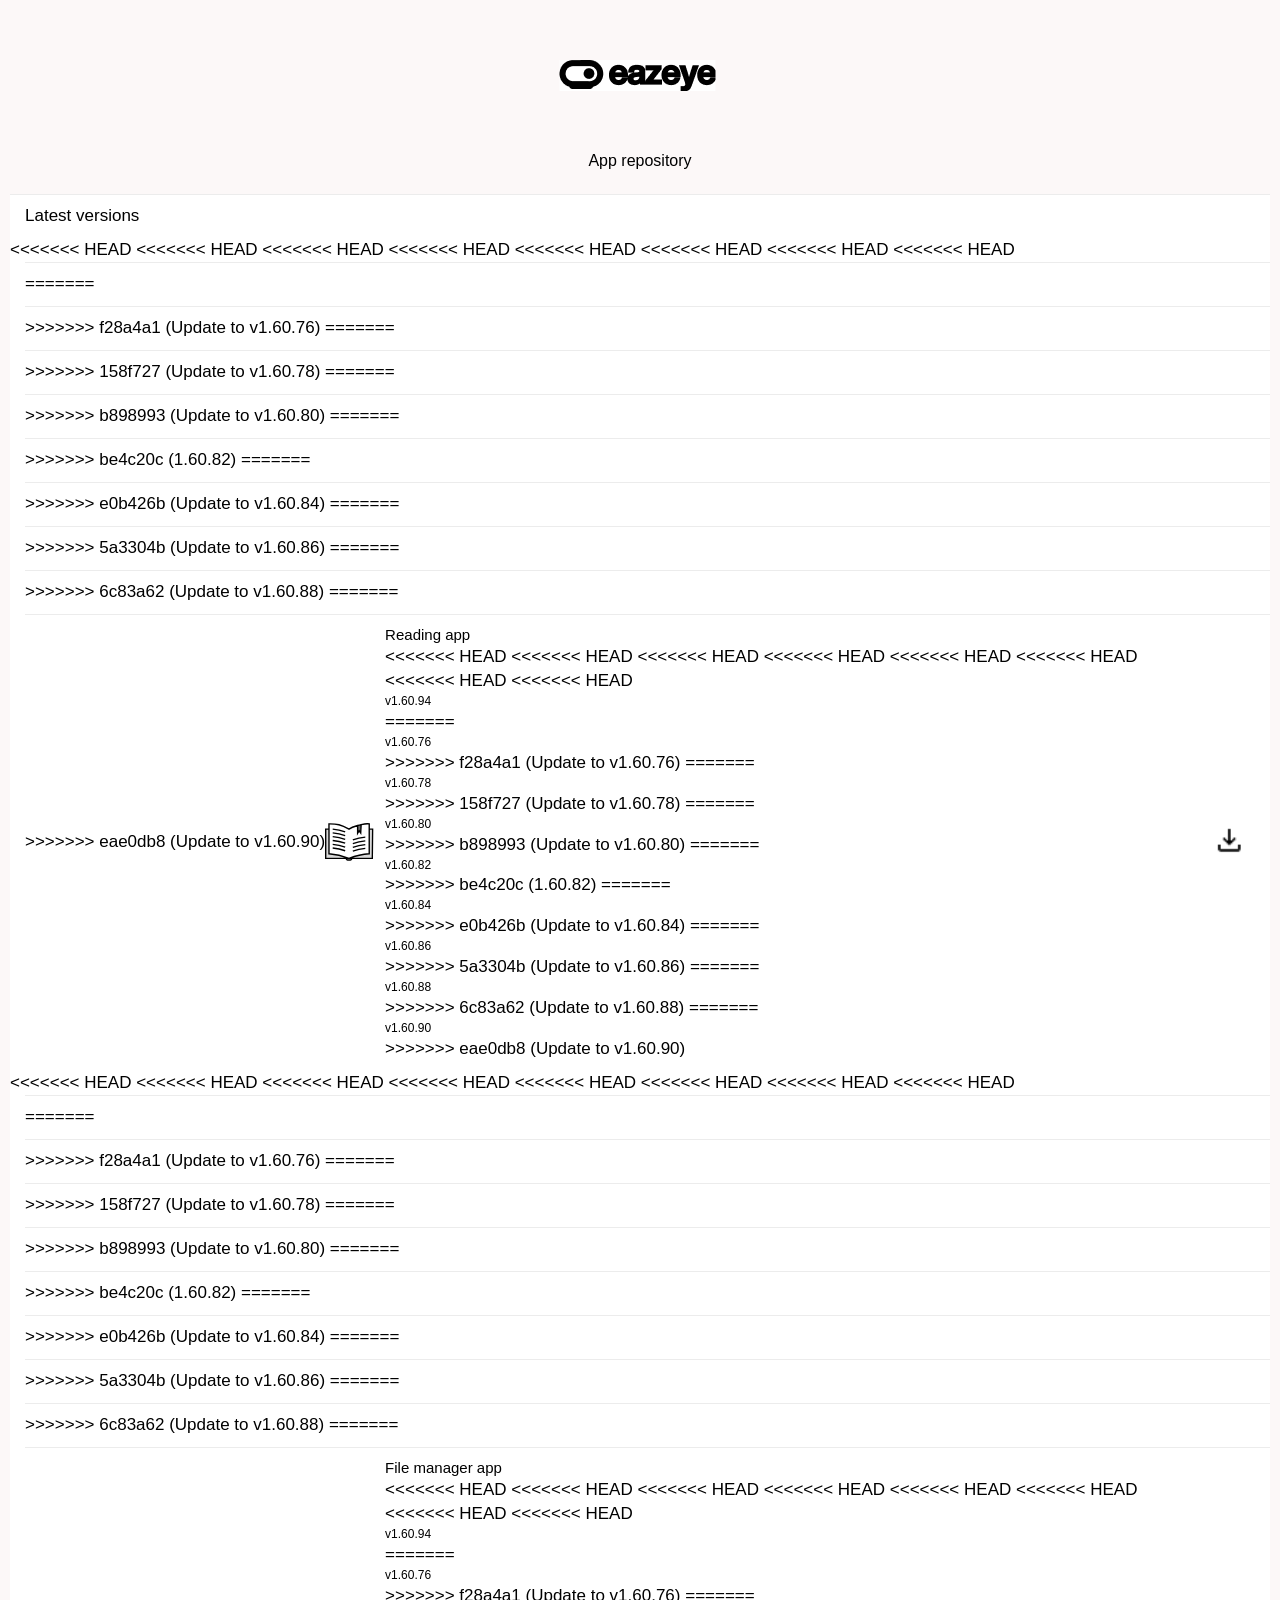
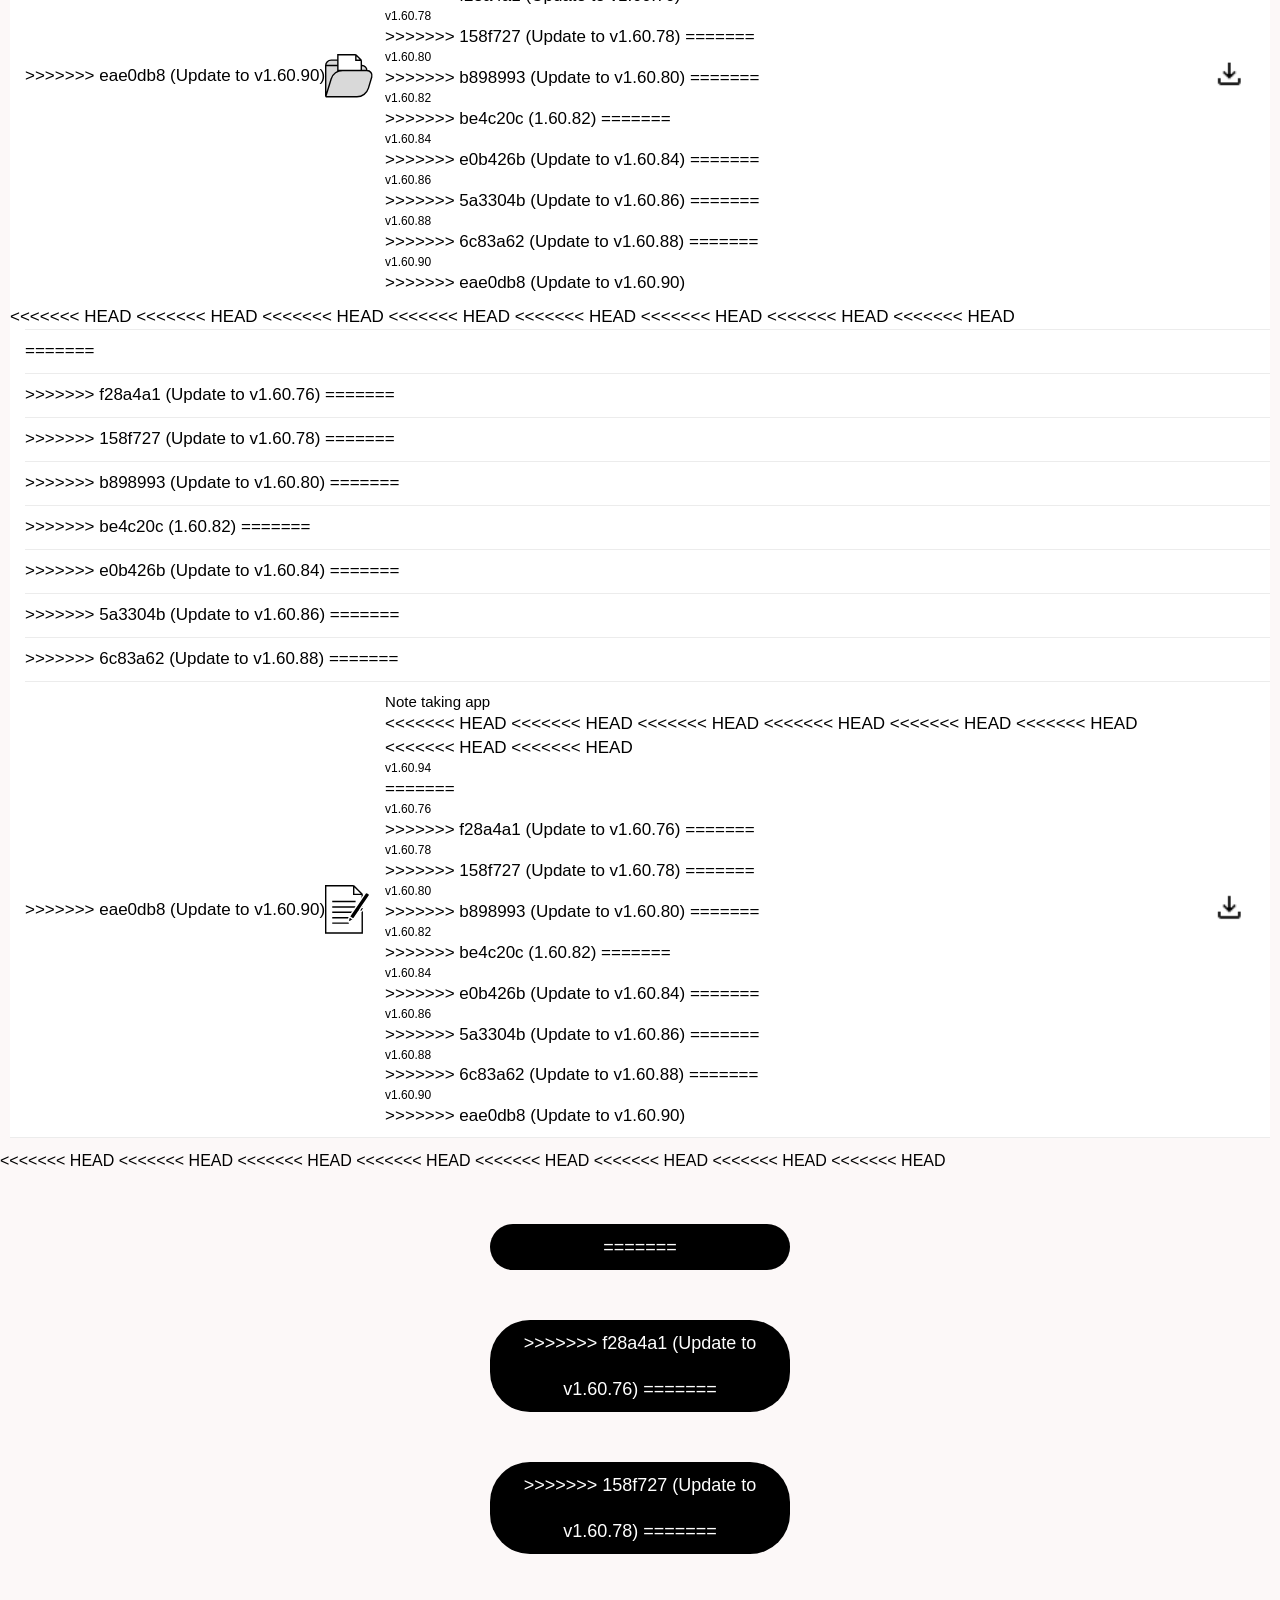
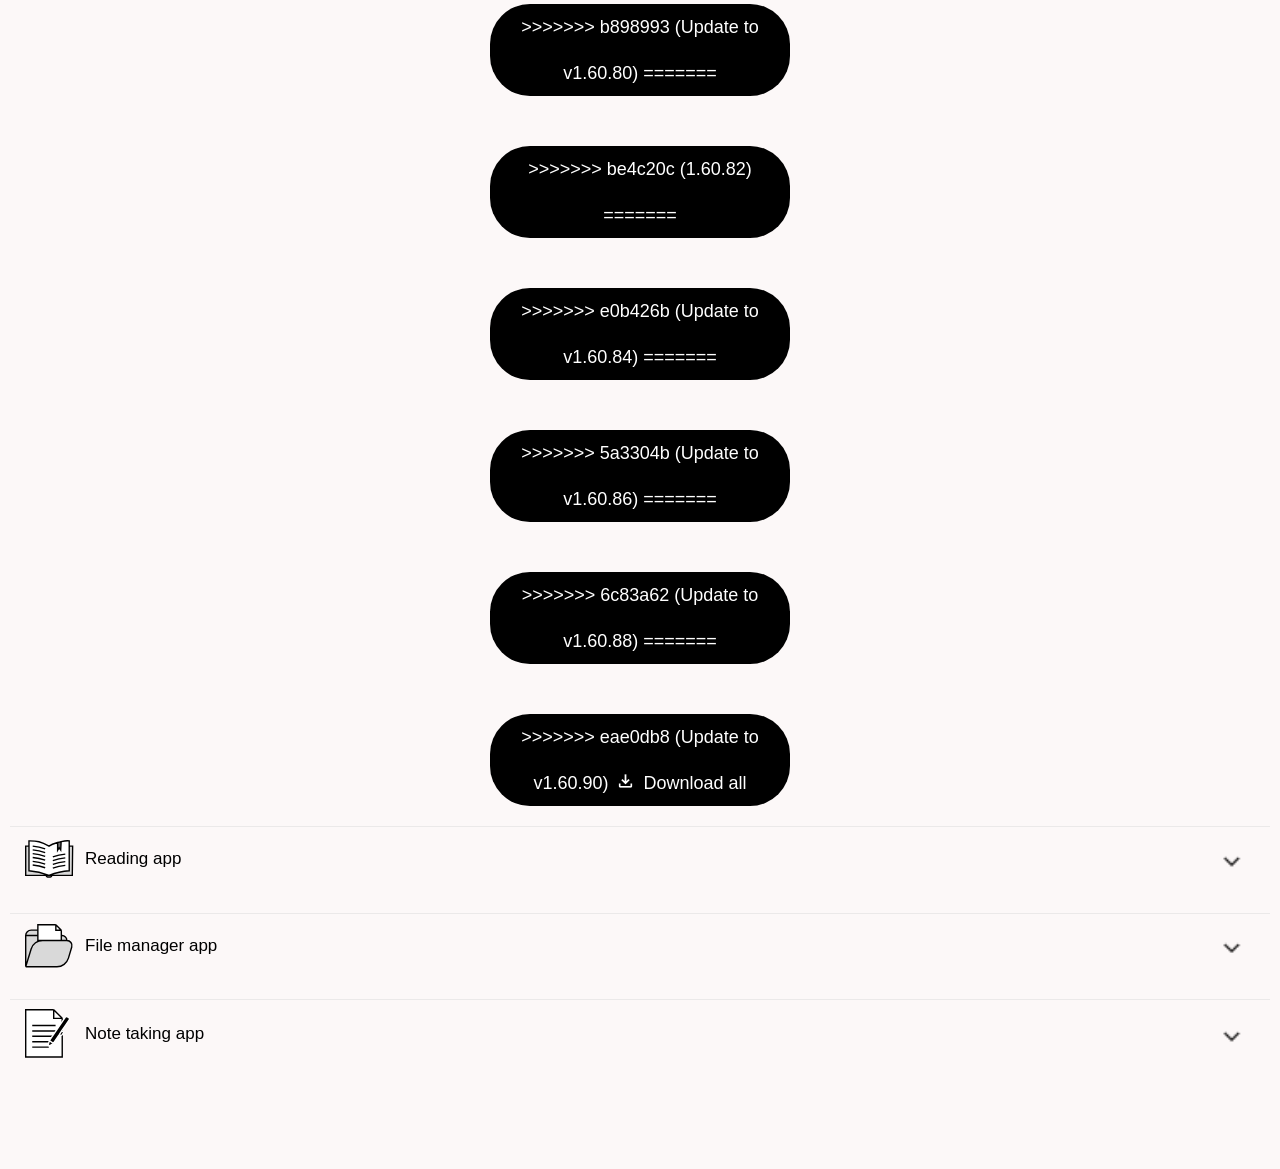
==== commit f8db3089: "Update to v1.60.90" ====
--- a/index.html
+++ b/index.html
@@ -88,37 +88,229 @@
 					<p>Latest versions</p>
 				</div>
 			</a>
+<<<<<<< HEAD
+<<<<<<< HEAD
+<<<<<<< HEAD
+<<<<<<< HEAD
+<<<<<<< HEAD
+<<<<<<< HEAD
+<<<<<<< HEAD
+<<<<<<< HEAD
+			<a class="weui-cell weui-cell_active weui-cell_access js_item" role="menuitem" data-id="list" href="https://github.com/Eazeye-dev/txkjnote2/releases/download/v1.60.94/ReadingApp_v1.60.94.zip">
+=======
+			<a class="weui-cell weui-cell_active weui-cell_access js_item" role="menuitem" data-id="list" href="https://github.com/Eazeye-dev/txkjnote2/releases/download/v1.60.76/ReadingApp_v1.60.76.zip">
+>>>>>>> f28a4a1 (Update to v1.60.76)
+=======
+			<a class="weui-cell weui-cell_active weui-cell_access js_item" role="menuitem" data-id="list" href="https://github.com/Eazeye-dev/txkjnote2/releases/download/v1.60.78/ReadingApp_v1.60.78.zip">
+>>>>>>> 158f727 (Update to v1.60.78)
+=======
+			<a class="weui-cell weui-cell_active weui-cell_access js_item" role="menuitem" data-id="list" href="https://github.com/Eazeye-dev/txkjnote2/releases/download/v1.60.80/ReadingApp_v1.60.80.zip">
+>>>>>>> b898993 (Update to v1.60.80)
+=======
+			<a class="weui-cell weui-cell_active weui-cell_access js_item" role="menuitem" data-id="list" href="https://github.com/Eazeye-dev/txkjnote2/releases/download/v1.60.82/ReadingApp_v1.60.82.zip">
+>>>>>>> be4c20c (1.60.82)
+=======
+			<a class="weui-cell weui-cell_active weui-cell_access js_item" role="menuitem" data-id="list" href="https://github.com/Eazeye-dev/txkjnote2/releases/download/v1.60.84/ReadingApp_v1.60.84.zip">
+>>>>>>> e0b426b (Update to v1.60.84)
+=======
+			<a class="weui-cell weui-cell_active weui-cell_access js_item" role="menuitem" data-id="list" href="https://github.com/Eazeye-dev/txkjnote2/releases/download/v1.60.86/ReadingApp_v1.60.86.zip">
+>>>>>>> 5a3304b (Update to v1.60.86)
+=======
 			<a class="weui-cell weui-cell_active weui-cell_access js_item" role="menuitem" data-id="list" href="https://github.com/Eazeye-dev/txkjnote2/releases/download/v1.60.88/ReadingApp_v1.60.88.zip">
+>>>>>>> 6c83a62 (Update to v1.60.88)
+=======
+			<a class="weui-cell weui-cell_active weui-cell_access js_item" role="menuitem" data-id="list" href="https://github.com/Eazeye-dev/txkjnote2/releases/download/v1.60.90/ReadingApp_v1.60.90.zip">
+>>>>>>> eae0db8 (Update to v1.60.90)
 				<div class="" style="padding:0px;">
 					<img src="./images/icon_b1.svg" class="iconleft" alt="">
 				</div>
 				<div class="weui-cell__bd">
 					<p class="item1">Reading app</p>
+<<<<<<< HEAD
+<<<<<<< HEAD
+<<<<<<< HEAD
+<<<<<<< HEAD
+<<<<<<< HEAD
+<<<<<<< HEAD
+<<<<<<< HEAD
+<<<<<<< HEAD
+					<p class="item2">v1.60.94</p>
+=======
+					<p class="item2">v1.60.76</p>
+>>>>>>> f28a4a1 (Update to v1.60.76)
+=======
+					<p class="item2">v1.60.78</p>
+>>>>>>> 158f727 (Update to v1.60.78)
+=======
+					<p class="item2">v1.60.80</p>
+>>>>>>> b898993 (Update to v1.60.80)
+=======
+					<p class="item2">v1.60.82</p>
+>>>>>>> be4c20c (1.60.82)
+=======
+					<p class="item2">v1.60.84</p>
+>>>>>>> e0b426b (Update to v1.60.84)
+=======
+					<p class="item2">v1.60.86</p>
+>>>>>>> 5a3304b (Update to v1.60.86)
+=======
 					<p class="item2">v1.60.88</p>
+>>>>>>> 6c83a62 (Update to v1.60.88)
+=======
+					<p class="item2">v1.60.90</p>
+>>>>>>> eae0db8 (Update to v1.60.90)
 				</div>
 				<div class="" style="padding:0px;">
 					<img src="./images/icon_down_one.png" class="iconright" alt="">
 				</div>
 			</a>
+<<<<<<< HEAD
+<<<<<<< HEAD
+<<<<<<< HEAD
+<<<<<<< HEAD
+<<<<<<< HEAD
+<<<<<<< HEAD
+<<<<<<< HEAD
+<<<<<<< HEAD
+			<a class="weui-cell weui-cell_active weui-cell_access js_item" role="menuitem" data-id="slider" href="https://github.com/Eazeye-dev/txkjnote2/releases/download/v1.60.94/FileManager_v1.60.94.zip">
+=======
+			<a class="weui-cell weui-cell_active weui-cell_access js_item" role="menuitem" data-id="slider" href="https://github.com/Eazeye-dev/txkjnote2/releases/download/v1.60.76/FileManager_v1.60.76.zip">
+>>>>>>> f28a4a1 (Update to v1.60.76)
+=======
+			<a class="weui-cell weui-cell_active weui-cell_access js_item" role="menuitem" data-id="slider" href="https://github.com/Eazeye-dev/txkjnote2/releases/download/v1.60.78/FileManager_v1.60.78.zip">
+>>>>>>> 158f727 (Update to v1.60.78)
+=======
+			<a class="weui-cell weui-cell_active weui-cell_access js_item" role="menuitem" data-id="slider" href="https://github.com/Eazeye-dev/txkjnote2/releases/download/v1.60.80/FileManager_v1.60.80.zip">
+>>>>>>> b898993 (Update to v1.60.80)
+=======
+			<a class="weui-cell weui-cell_active weui-cell_access js_item" role="menuitem" data-id="slider" href="https://github.com/Eazeye-dev/txkjnote2/releases/download/v1.60.82/FileManager_v1.60.82.zip">
+>>>>>>> be4c20c (1.60.82)
+=======
+			<a class="weui-cell weui-cell_active weui-cell_access js_item" role="menuitem" data-id="slider" href="https://github.com/Eazeye-dev/txkjnote2/releases/download/v1.60.84/FileManager_v1.60.84.zip">
+>>>>>>> e0b426b (Update to v1.60.84)
+=======
+			<a class="weui-cell weui-cell_active weui-cell_access js_item" role="menuitem" data-id="slider" href="https://github.com/Eazeye-dev/txkjnote2/releases/download/v1.60.86/FileManager_v1.60.86.zip">
+>>>>>>> 5a3304b (Update to v1.60.86)
+=======
 			<a class="weui-cell weui-cell_active weui-cell_access js_item" role="menuitem" data-id="slider" href="https://github.com/Eazeye-dev/txkjnote2/releases/download/v1.60.88/FileManager_v1.60.88.zip">
+>>>>>>> 6c83a62 (Update to v1.60.88)
+=======
+			<a class="weui-cell weui-cell_active weui-cell_access js_item" role="menuitem" data-id="slider" href="https://github.com/Eazeye-dev/txkjnote2/releases/download/v1.60.90/FileManager_v1.60.90.zip">
+>>>>>>> eae0db8 (Update to v1.60.90)
 				<div class="" style="padding:0px;">
 					<img src="./images/icon_b2.svg" class="iconleft" alt="">
 				</div>
 				<div class="weui-cell__bd">
 					<p class="item1">File manager app</p>
+<<<<<<< HEAD
+<<<<<<< HEAD
+<<<<<<< HEAD
+<<<<<<< HEAD
+<<<<<<< HEAD
+<<<<<<< HEAD
+<<<<<<< HEAD
+<<<<<<< HEAD
+					<p class="item2">v1.60.94</p>
+=======
+					<p class="item2">v1.60.76</p>
+>>>>>>> f28a4a1 (Update to v1.60.76)
+=======
+					<p class="item2">v1.60.78</p>
+>>>>>>> 158f727 (Update to v1.60.78)
+=======
+					<p class="item2">v1.60.80</p>
+>>>>>>> b898993 (Update to v1.60.80)
+=======
+					<p class="item2">v1.60.82</p>
+>>>>>>> be4c20c (1.60.82)
+=======
+					<p class="item2">v1.60.84</p>
+>>>>>>> e0b426b (Update to v1.60.84)
+=======
+					<p class="item2">v1.60.86</p>
+>>>>>>> 5a3304b (Update to v1.60.86)
+=======
 					<p class="item2">v1.60.88</p>
+>>>>>>> 6c83a62 (Update to v1.60.88)
+=======
+					<p class="item2">v1.60.90</p>
+>>>>>>> eae0db8 (Update to v1.60.90)
 				</div>
 				<div class="" style="padding:0px;">
 					<img src="./images/icon_down_one.png" class="iconright" alt="">
 				</div>
 			</a>
+<<<<<<< HEAD
+<<<<<<< HEAD
+<<<<<<< HEAD
+<<<<<<< HEAD
+<<<<<<< HEAD
+<<<<<<< HEAD
+<<<<<<< HEAD
+<<<<<<< HEAD
+			<a class="weui-cell weui-cell_active weui-cell_access js_item" role="menuitem" data-id="uploader" href="https://github.com/Eazeye-dev/txkjnote2/releases/download/v1.60.94/DrawingApp_v1.60.94.zip"> 
+=======
+			<a class="weui-cell weui-cell_active weui-cell_access js_item" role="menuitem" data-id="uploader" href="https://github.com/Eazeye-dev/txkjnote2/releases/download/v1.60.76/DrawingApp_v1.60.76.zip"> 
+>>>>>>> f28a4a1 (Update to v1.60.76)
+=======
+			<a class="weui-cell weui-cell_active weui-cell_access js_item" role="menuitem" data-id="uploader" href="https://github.com/Eazeye-dev/txkjnote2/releases/download/v1.60.78/DrawingApp_v1.60.78.zip"> 
+>>>>>>> 158f727 (Update to v1.60.78)
+=======
+			<a class="weui-cell weui-cell_active weui-cell_access js_item" role="menuitem" data-id="uploader" href="https://github.com/Eazeye-dev/txkjnote2/releases/download/v1.60.80/DrawingApp_v1.60.80.zip"> 
+>>>>>>> b898993 (Update to v1.60.80)
+=======
+			<a class="weui-cell weui-cell_active weui-cell_access js_item" role="menuitem" data-id="uploader" href="https://github.com/Eazeye-dev/txkjnote2/releases/download/v1.60.82/DrawingApp_v1.60.82.zip"> 
+>>>>>>> be4c20c (1.60.82)
+=======
+			<a class="weui-cell weui-cell_active weui-cell_access js_item" role="menuitem" data-id="uploader" href="https://github.com/Eazeye-dev/txkjnote2/releases/download/v1.60.84/DrawingApp_v1.60.84.zip"> 
+>>>>>>> e0b426b (Update to v1.60.84)
+=======
+			<a class="weui-cell weui-cell_active weui-cell_access js_item" role="menuitem" data-id="uploader" href="https://github.com/Eazeye-dev/txkjnote2/releases/download/v1.60.86/DrawingApp_v1.60.86.zip"> 
+>>>>>>> 5a3304b (Update to v1.60.86)
+=======
 			<a class="weui-cell weui-cell_active weui-cell_access js_item" role="menuitem" data-id="uploader" href="https://github.com/Eazeye-dev/txkjnote2/releases/download/v1.60.88/DrawingApp_v1.60.88.zip"> 
+>>>>>>> 6c83a62 (Update to v1.60.88)
+=======
+			<a class="weui-cell weui-cell_active weui-cell_access js_item" role="menuitem" data-id="uploader" href="https://github.com/Eazeye-dev/txkjnote2/releases/download/v1.60.90/DrawingApp_v1.60.90.zip"> 
+>>>>>>> eae0db8 (Update to v1.60.90)
 				<div class="" style="padding:0px;">
 					<img src="./images/icon_b3.svg" class="iconleft" alt="">
 				</div>
 				<div class="weui-cell__bd">
 					<p class="item1">Note taking app</p>
+<<<<<<< HEAD
+<<<<<<< HEAD
+<<<<<<< HEAD
+<<<<<<< HEAD
+<<<<<<< HEAD
+<<<<<<< HEAD
+<<<<<<< HEAD
+<<<<<<< HEAD
+					<p class="item2">v1.60.94</p>
+=======
+					<p class="item2">v1.60.76</p>
+>>>>>>> f28a4a1 (Update to v1.60.76)
+=======
+					<p class="item2">v1.60.78</p>
+>>>>>>> 158f727 (Update to v1.60.78)
+=======
+					<p class="item2">v1.60.80</p>
+>>>>>>> b898993 (Update to v1.60.80)
+=======
+					<p class="item2">v1.60.82</p>
+>>>>>>> be4c20c (1.60.82)
+=======
+					<p class="item2">v1.60.84</p>
+>>>>>>> e0b426b (Update to v1.60.84)
+=======
+					<p class="item2">v1.60.86</p>
+>>>>>>> 5a3304b (Update to v1.60.86)
+=======
 					<p class="item2">v1.60.88</p>
+>>>>>>> 6c83a62 (Update to v1.60.88)
+=======
+					<p class="item2">v1.60.90</p>
+>>>>>>> eae0db8 (Update to v1.60.90)
 				</div>
 				<div class="" style="padding:0px;">
 					<img src="./images/icon_down_one.png" class="iconright" alt="">
@@ -128,7 +320,39 @@
 	</div>
 
 
+<<<<<<< HEAD
+<<<<<<< HEAD
+<<<<<<< HEAD
+<<<<<<< HEAD
+<<<<<<< HEAD
+<<<<<<< HEAD
+<<<<<<< HEAD
+<<<<<<< HEAD
+    <a class="weui-btn weui-btn_primary" style="width: 300px;margin-top: 50px; background-color:#000000;border-radius:40px;" href="https://github.com/Eazeye-dev/txkjnote2/releases/download/v1.60.94/app_all_v1.60.94.zip">
+=======
+    <a class="weui-btn weui-btn_primary" style="width: 300px;margin-top: 50px; background-color:#000000;border-radius:40px;" href="https://github.com/Eazeye-dev/txkjnote2/releases/download/v1.60.76/app_all_v1.60.76.zip">
+>>>>>>> f28a4a1 (Update to v1.60.76)
+=======
+    <a class="weui-btn weui-btn_primary" style="width: 300px;margin-top: 50px; background-color:#000000;border-radius:40px;" href="https://github.com/Eazeye-dev/txkjnote2/releases/download/v1.60.78/app_all_v1.60.78.zip">
+>>>>>>> 158f727 (Update to v1.60.78)
+=======
+    <a class="weui-btn weui-btn_primary" style="width: 300px;margin-top: 50px; background-color:#000000;border-radius:40px;" href="https://github.com/Eazeye-dev/txkjnote2/releases/download/v1.60.80/app_all_v1.60.80.zip">
+>>>>>>> b898993 (Update to v1.60.80)
+=======
+    <a class="weui-btn weui-btn_primary" style="width: 300px;margin-top: 50px; background-color:#000000;border-radius:40px;" href="https://github.com/Eazeye-dev/txkjnote2/releases/download/v1.60.82/app_all_v1.60.82.zip">
+>>>>>>> be4c20c (1.60.82)
+=======
+    <a class="weui-btn weui-btn_primary" style="width: 300px;margin-top: 50px; background-color:#000000;border-radius:40px;" href="https://github.com/Eazeye-dev/txkjnote2/releases/download/v1.60.84/app_all_v1.60.84.zip">
+>>>>>>> e0b426b (Update to v1.60.84)
+=======
+    <a class="weui-btn weui-btn_primary" style="width: 300px;margin-top: 50px; background-color:#000000;border-radius:40px;" href="https://github.com/Eazeye-dev/txkjnote2/releases/download/v1.60.86/app_all_v1.60.86.zip">
+>>>>>>> 5a3304b (Update to v1.60.86)
+=======
     <a class="weui-btn weui-btn_primary" style="width: 300px;margin-top: 50px; background-color:#000000;border-radius:40px;" href="https://github.com/Eazeye-dev/txkjnote2/releases/download/v1.60.88/app_all_v1.60.88.zip">
+>>>>>>> 6c83a62 (Update to v1.60.88)
+=======
+    <a class="weui-btn weui-btn_primary" style="width: 300px;margin-top: 50px; background-color:#000000;border-radius:40px;" href="https://github.com/Eazeye-dev/txkjnote2/releases/download/v1.60.90/app_all_v1.60.90.zip">
+>>>>>>> eae0db8 (Update to v1.60.90)
 		<img src="./images/icon_download_all.png" alt="" style="margin-bottom:-5px;">
 		Download all
 	</a>
@@ -148,6 +372,63 @@
 			</a>
 			<div class="page__category js_categoryInner" role="menu" aria-hidden="true" style="margin: 10px;display:none;">
 				<div class="weui-cells page__category-content">
+<<<<<<< HEAD
+<<<<<<< HEAD
+<<<<<<< HEAD
+<<<<<<< HEAD
+<<<<<<< HEAD
+<<<<<<< HEAD
+<<<<<<< HEAD
+<<<<<<< HEAD
+					<a class="weui-cell weui-cell_active weui-cell_access js_item" role="menuitem" data-id="list" href="https://github.com/Eazeye-dev/txkjnote2/releases/download/v1.60.94/ReadingApp_v1.60.94.zip">
+						<div class="" style="padding:0px;">
+							<img src="./images/icon_b1.svg" class="iconleft" alt="">
+						</div>
+						<div class="weui-cell__bd">
+							<p class="item1">Reading app</p>
+							<p class="item2">v1.60.94</p>
+						</div>
+						<div class="" style="padding:0px;">
+							<img src="./images/icon_down_one.png" class="iconright" alt="">
+						</div>
+					</a>
+				</div>
+				<div class="weui-cells page__category-content">
+					<a class="weui-cell weui-cell_active weui-cell_access js_item" role="menuitem" data-id="list" href="https://github.com/Eazeye-dev/txkjnote2/releases/download/v1.60.92/ReadingApp_v1.60.92.zip">
+						<div class="" style="padding:0px;">
+							<img src="./images/icon_b1.svg" class="iconleft" alt="">
+						</div>
+						<div class="weui-cell__bd">
+							<p class="item1">Reading app</p>
+							<p class="item2">v1.60.92</p>
+						</div>
+						<div class="" style="padding:0px;">
+							<img src="./images/icon_down_one.png" class="iconright" alt="">
+						</div>
+					</a>
+				</div>
+				<div class="weui-cells page__category-content">
+=======
+>>>>>>> eae0db8 (Update to v1.60.90)
+					<a class="weui-cell weui-cell_active weui-cell_access js_item" role="menuitem" data-id="list" href="https://github.com/Eazeye-dev/txkjnote2/releases/download/v1.60.90/ReadingApp_v1.60.90.zip">
+						<div class="" style="padding:0px;">
+							<img src="./images/icon_b1.svg" class="iconleft" alt="">
+						</div>
+						<div class="weui-cell__bd">
+							<p class="item1">Reading app</p>
+							<p class="item2">v1.60.90</p>
+						</div>
+						<div class="" style="padding:0px;">
+							<img src="./images/icon_down_one.png" class="iconright" alt="">
+						</div>
+					</a>
+				</div>
+				<div class="weui-cells page__category-content">
+<<<<<<< HEAD
+=======
+>>>>>>> 6c83a62 (Update to v1.60.88)
+=======
+>>>>>>> eae0db8 (Update to v1.60.90)
 					<a class="weui-cell weui-cell_active weui-cell_access js_item" role="menuitem" data-id="list" href="https://github.com/Eazeye-dev/txkjnote2/releases/download/v1.60.88/ReadingApp_v1.60.88.zip">
 						<div class="" style="padding:0px;">
 							<img src="./images/icon_b1.svg" class="iconleft" alt="">
@@ -162,6 +443,11 @@
 					</a>
 				</div>
 				<div class="weui-cells page__category-content">
+<<<<<<< HEAD
+=======
+>>>>>>> 5a3304b (Update to v1.60.86)
+=======
+>>>>>>> 6c83a62 (Update to v1.60.88)
 					<a class="weui-cell weui-cell_active weui-cell_access js_item" role="menuitem" data-id="list" href="https://github.com/Eazeye-dev/txkjnote2/releases/download/v1.60.86/ReadingApp_v1.60.86.zip">
 						<div class="" style="padding:0px;">
 							<img src="./images/icon_b1.svg" class="iconleft" alt="">
@@ -176,6 +462,11 @@
 					</a>
 				</div>
 				<div class="weui-cells page__category-content">
+<<<<<<< HEAD
+=======
+>>>>>>> e0b426b (Update to v1.60.84)
+=======
+>>>>>>> 5a3304b (Update to v1.60.86)
 					<a class="weui-cell weui-cell_active weui-cell_access js_item" role="menuitem" data-id="list" href="https://github.com/Eazeye-dev/txkjnote2/releases/download/v1.60.84/ReadingApp_v1.60.84.zip">
 						<div class="" style="padding:0px;">
 							<img src="./images/icon_b1.svg" class="iconleft" alt="">
@@ -190,6 +481,11 @@
 					</a>
 				</div>
 				<div class="weui-cells page__category-content">
+<<<<<<< HEAD
+=======
+>>>>>>> be4c20c (1.60.82)
+=======
+>>>>>>> e0b426b (Update to v1.60.84)
 					<a class="weui-cell weui-cell_active weui-cell_access js_item" role="menuitem" data-id="list" href="https://github.com/Eazeye-dev/txkjnote2/releases/download/v1.60.82/ReadingApp_v1.60.82.zip">
 						<div class="" style="padding:0px;">
 							<img src="./images/icon_b1.svg" class="iconleft" alt="">
@@ -204,6 +500,11 @@
 					</a>
 				</div>
 				<div class="weui-cells page__category-content">
+<<<<<<< HEAD
+=======
+>>>>>>> b898993 (Update to v1.60.80)
+=======
+>>>>>>> be4c20c (1.60.82)
 					<a class="weui-cell weui-cell_active weui-cell_access js_item" role="menuitem" data-id="list" href="https://github.com/Eazeye-dev/txkjnote2/releases/download/v1.60.80/ReadingApp_v1.60.80.zip">
 						<div class="" style="padding:0px;">
 							<img src="./images/icon_b1.svg" class="iconleft" alt="">
@@ -218,6 +519,11 @@
 					</a>
 				</div>
 				<div class="weui-cells page__category-content">
+<<<<<<< HEAD
+=======
+>>>>>>> 158f727 (Update to v1.60.78)
+=======
+>>>>>>> b898993 (Update to v1.60.80)
 					<a class="weui-cell weui-cell_active weui-cell_access js_item" role="menuitem" data-id="list" href="https://github.com/Eazeye-dev/txkjnote2/releases/download/v1.60.78/ReadingApp_v1.60.78.zip">
 						<div class="" style="padding:0px;">
 							<img src="./images/icon_b1.svg" class="iconleft" alt="">
@@ -232,6 +538,11 @@
 					</a>
 				</div>
 				<div class="weui-cells page__category-content">
+<<<<<<< HEAD
+=======
+>>>>>>> f28a4a1 (Update to v1.60.76)
+=======
+>>>>>>> 158f727 (Update to v1.60.78)
 					<a class="weui-cell weui-cell_active weui-cell_access js_item" role="menuitem" data-id="list" href="https://github.com/Eazeye-dev/txkjnote2/releases/download/v1.60.76/ReadingApp_v1.60.76.zip">
 						<div class="" style="padding:0px;">
 							<img src="./images/icon_b1.svg" class="iconleft" alt="">
@@ -629,6 +940,63 @@
 			</a>
 			<div class="page__category js_categoryInner" role="menu" aria-hidden="true" style="margin: 10px;display:none;">
 				<div class="weui-cells page__category-content">
+<<<<<<< HEAD
+<<<<<<< HEAD
+<<<<<<< HEAD
+<<<<<<< HEAD
+<<<<<<< HEAD
+<<<<<<< HEAD
+<<<<<<< HEAD
+<<<<<<< HEAD
+					<a class="weui-cell weui-cell_active weui-cell_access js_item" role="menuitem" data-id="slider" href="https://github.com/Eazeye-dev/txkjnote2/releases/download/v1.60.94/FileManager_v1.60.94.zip">
+						<div class="" style="padding:0px;">
+							<img src="./images/icon_b2.svg" class="iconleft" alt="">
+						</div>
+						<div class="weui-cell__bd">
+							<p class="item1">File manager app</p>
+							<p class="item2">v1.60.94</p>
+						</div>
+						<div class="" style="padding:0px;">
+							<img src="./images/icon_down_one.png" class="iconright" alt="">
+						</div>
+					</a>
+				</div>
+				<div class="weui-cells page__category-content">
+					<a class="weui-cell weui-cell_active weui-cell_access js_item" role="menuitem" data-id="slider" href="https://github.com/Eazeye-dev/txkjnote2/releases/download/v1.60.92/FileManager_v1.60.92.zip">
+						<div class="" style="padding:0px;">
+							<img src="./images/icon_b2.svg" class="iconleft" alt="">
+						</div>
+						<div class="weui-cell__bd">
+							<p class="item1">File manager app</p>
+							<p class="item2">v1.60.92</p>
+						</div>
+						<div class="" style="padding:0px;">
+							<img src="./images/icon_down_one.png" class="iconright" alt="">
+						</div>
+					</a>
+				</div>
+				<div class="weui-cells page__category-content">
+=======
+>>>>>>> eae0db8 (Update to v1.60.90)
+					<a class="weui-cell weui-cell_active weui-cell_access js_item" role="menuitem" data-id="slider" href="https://github.com/Eazeye-dev/txkjnote2/releases/download/v1.60.90/FileManager_v1.60.90.zip">
+						<div class="" style="padding:0px;">
+							<img src="./images/icon_b2.svg" class="iconleft" alt="">
+						</div>
+						<div class="weui-cell__bd">
+							<p class="item1">File manager app</p>
+							<p class="item2">v1.60.90</p>
+						</div>
+						<div class="" style="padding:0px;">
+							<img src="./images/icon_down_one.png" class="iconright" alt="">
+						</div>
+					</a>
+				</div>
+				<div class="weui-cells page__category-content">
+<<<<<<< HEAD
+=======
+>>>>>>> 6c83a62 (Update to v1.60.88)
+=======
+>>>>>>> eae0db8 (Update to v1.60.90)
 					<a class="weui-cell weui-cell_active weui-cell_access js_item" role="menuitem" data-id="slider" href="https://github.com/Eazeye-dev/txkjnote2/releases/download/v1.60.88/FileManager_v1.60.88.zip">
 						<div class="" style="padding:0px;">
 							<img src="./images/icon_b2.svg" class="iconleft" alt="">
@@ -643,6 +1011,11 @@
 					</a>
 				</div>
 				<div class="weui-cells page__category-content">
+<<<<<<< HEAD
+=======
+>>>>>>> 5a3304b (Update to v1.60.86)
+=======
+>>>>>>> 6c83a62 (Update to v1.60.88)
 					<a class="weui-cell weui-cell_active weui-cell_access js_item" role="menuitem" data-id="slider" href="https://github.com/Eazeye-dev/txkjnote2/releases/download/v1.60.86/FileManager_v1.60.86.zip">
 						<div class="" style="padding:0px;">
 							<img src="./images/icon_b2.svg" class="iconleft" alt="">
@@ -657,6 +1030,11 @@
 					</a>
 				</div>
 				<div class="weui-cells page__category-content">
+<<<<<<< HEAD
+=======
+>>>>>>> e0b426b (Update to v1.60.84)
+=======
+>>>>>>> 5a3304b (Update to v1.60.86)
 					<a class="weui-cell weui-cell_active weui-cell_access js_item" role="menuitem" data-id="slider" href="https://github.com/Eazeye-dev/txkjnote2/releases/download/v1.60.84/FileManager_v1.60.84.zip">
 						<div class="" style="padding:0px;">
 							<img src="./images/icon_b2.svg" class="iconleft" alt="">
@@ -671,6 +1049,11 @@
 					</a>
 				</div>
 				<div class="weui-cells page__category-content">
+<<<<<<< HEAD
+=======
+>>>>>>> be4c20c (1.60.82)
+=======
+>>>>>>> e0b426b (Update to v1.60.84)
 					<a class="weui-cell weui-cell_active weui-cell_access js_item" role="menuitem" data-id="slider" href="https://github.com/Eazeye-dev/txkjnote2/releases/download/v1.60.82/FileManager_v1.60.82.zip">
 						<div class="" style="padding:0px;">
 							<img src="./images/icon_b2.svg" class="iconleft" alt="">
@@ -685,6 +1068,11 @@
 					</a>
 				</div>
 				<div class="weui-cells page__category-content">
+<<<<<<< HEAD
+=======
+>>>>>>> b898993 (Update to v1.60.80)
+=======
+>>>>>>> be4c20c (1.60.82)
 					<a class="weui-cell weui-cell_active weui-cell_access js_item" role="menuitem" data-id="slider" href="https://github.com/Eazeye-dev/txkjnote2/releases/download/v1.60.80/FileManager_v1.60.80.zip">
 						<div class="" style="padding:0px;">
 							<img src="./images/icon_b2.svg" class="iconleft" alt="">
@@ -699,6 +1087,11 @@
 					</a>
 				</div>
 				<div class="weui-cells page__category-content">
+<<<<<<< HEAD
+=======
+>>>>>>> 158f727 (Update to v1.60.78)
+=======
+>>>>>>> b898993 (Update to v1.60.80)
 					<a class="weui-cell weui-cell_active weui-cell_access js_item" role="menuitem" data-id="slider" href="https://github.com/Eazeye-dev/txkjnote2/releases/download/v1.60.78/FileManager_v1.60.78.zip">
 						<div class="" style="padding:0px;">
 							<img src="./images/icon_b2.svg" class="iconleft" alt="">
@@ -713,6 +1106,11 @@
 					</a>
 				</div>
 				<div class="weui-cells page__category-content">
+<<<<<<< HEAD
+=======
+>>>>>>> f28a4a1 (Update to v1.60.76)
+=======
+>>>>>>> 158f727 (Update to v1.60.78)
 					<a class="weui-cell weui-cell_active weui-cell_access js_item" role="menuitem" data-id="slider" href="https://github.com/Eazeye-dev/txkjnote2/releases/download/v1.60.76/FileManager_v1.60.76.zip">
 						<div class="" style="padding:0px;">
 							<img src="./images/icon_b2.svg" class="iconleft" alt="">
@@ -1110,6 +1508,63 @@
 			</a>
 			<div class="page__category js_categoryInner" role="menu" aria-hidden="true" style="margin: 10px;display:none;">
 				<div class="weui-cells page__category-content">
+<<<<<<< HEAD
+<<<<<<< HEAD
+<<<<<<< HEAD
+<<<<<<< HEAD
+<<<<<<< HEAD
+<<<<<<< HEAD
+<<<<<<< HEAD
+<<<<<<< HEAD
+					<a class="weui-cell weui-cell_active weui-cell_access js_item" role="menuitem" data-id="uploader" href="https://github.com/Eazeye-dev/txkjnote2/releases/download/v1.60.94/DrawingApp_v1.60.94.zip"> 
+						<div class="" style="padding:0px;">
+							<img src="./images/icon_b3.svg" class="iconleft" alt="">
+						</div>
+						<div class="weui-cell__bd">
+							<p class="item1">Note taking app</p>
+							<p class="item2">v1.60.94</p>
+						</div>
+						<div class="" style="padding:0px;">
+							<img src="./images/icon_down_one.png" class="iconright" alt="">
+						</div>
+					</a>
+				</div>	
+				<div class="weui-cells page__category-content">
+					<a class="weui-cell weui-cell_active weui-cell_access js_item" role="menuitem" data-id="uploader" href="https://github.com/Eazeye-dev/txkjnote2/releases/download/v1.60.92/DrawingApp_v1.60.92.zip"> 
+						<div class="" style="padding:0px;">
+							<img src="./images/icon_b3.svg" class="iconleft" alt="">
+						</div>
+						<div class="weui-cell__bd">
+							<p class="item1">Note taking app</p>
+							<p class="item2">v1.60.92</p>
+						</div>
+						<div class="" style="padding:0px;">
+							<img src="./images/icon_down_one.png" class="iconright" alt="">
+						</div>
+					</a>
+				</div>	
+				<div class="weui-cells page__category-content">
+=======
+>>>>>>> eae0db8 (Update to v1.60.90)
+					<a class="weui-cell weui-cell_active weui-cell_access js_item" role="menuitem" data-id="uploader" href="https://github.com/Eazeye-dev/txkjnote2/releases/download/v1.60.90/DrawingApp_v1.60.90.zip"> 
+						<div class="" style="padding:0px;">
+							<img src="./images/icon_b3.svg" class="iconleft" alt="">
+						</div>
+						<div class="weui-cell__bd">
+							<p class="item1">Note taking app</p>
+							<p class="item2">v1.60.90</p>
+						</div>
+						<div class="" style="padding:0px;">
+							<img src="./images/icon_down_one.png" class="iconright" alt="">
+						</div>
+					</a>
+				</div>	
+				<div class="weui-cells page__category-content">
+<<<<<<< HEAD
+=======
+>>>>>>> 6c83a62 (Update to v1.60.88)
+=======
+>>>>>>> eae0db8 (Update to v1.60.90)
 					<a class="weui-cell weui-cell_active weui-cell_access js_item" role="menuitem" data-id="uploader" href="https://github.com/Eazeye-dev/txkjnote2/releases/download/v1.60.88/DrawingApp_v1.60.88.zip"> 
 						<div class="" style="padding:0px;">
 							<img src="./images/icon_b3.svg" class="iconleft" alt="">
@@ -1124,6 +1579,11 @@
 					</a>
 				</div>	
 				<div class="weui-cells page__category-content">
+<<<<<<< HEAD
+=======
+>>>>>>> 5a3304b (Update to v1.60.86)
+=======
+>>>>>>> 6c83a62 (Update to v1.60.88)
 					<a class="weui-cell weui-cell_active weui-cell_access js_item" role="menuitem" data-id="uploader" href="https://github.com/Eazeye-dev/txkjnote2/releases/download/v1.60.86/DrawingApp_v1.60.86.zip"> 
 						<div class="" style="padding:0px;">
 							<img src="./images/icon_b3.svg" class="iconleft" alt="">
@@ -1138,6 +1598,11 @@
 					</a>
 				</div>	
 				<div class="weui-cells page__category-content">
+<<<<<<< HEAD
+=======
+>>>>>>> e0b426b (Update to v1.60.84)
+=======
+>>>>>>> 5a3304b (Update to v1.60.86)
 					<a class="weui-cell weui-cell_active weui-cell_access js_item" role="menuitem" data-id="uploader" href="https://github.com/Eazeye-dev/txkjnote2/releases/download/v1.60.84/DrawingApp_v1.60.84.zip"> 
 						<div class="" style="padding:0px;">
 							<img src="./images/icon_b3.svg" class="iconleft" alt="">
@@ -1152,6 +1617,11 @@
 					</a>
 				</div>	
 				<div class="weui-cells page__category-content">
+<<<<<<< HEAD
+=======
+>>>>>>> be4c20c (1.60.82)
+=======
+>>>>>>> e0b426b (Update to v1.60.84)
 					<a class="weui-cell weui-cell_active weui-cell_access js_item" role="menuitem" data-id="uploader" href="https://github.com/Eazeye-dev/txkjnote2/releases/download/v1.60.82/DrawingApp_v1.60.82.zip"> 
 						<div class="" style="padding:0px;">
 							<img src="./images/icon_b3.svg" class="iconleft" alt="">
@@ -1166,6 +1636,11 @@
 					</a>
 				</div>	
 				<div class="weui-cells page__category-content">
+<<<<<<< HEAD
+=======
+>>>>>>> b898993 (Update to v1.60.80)
+=======
+>>>>>>> be4c20c (1.60.82)
 					<a class="weui-cell weui-cell_active weui-cell_access js_item" role="menuitem" data-id="uploader" href="https://github.com/Eazeye-dev/txkjnote2/releases/download/v1.60.80/DrawingApp_v1.60.80.zip"> 
 						<div class="" style="padding:0px;">
 							<img src="./images/icon_b3.svg" class="iconleft" alt="">
@@ -1180,6 +1655,11 @@
 					</a>
 				</div>	
 				<div class="weui-cells page__category-content">
+<<<<<<< HEAD
+=======
+>>>>>>> 158f727 (Update to v1.60.78)
+=======
+>>>>>>> b898993 (Update to v1.60.80)
 					<a class="weui-cell weui-cell_active weui-cell_access js_item" role="menuitem" data-id="uploader" href="https://github.com/Eazeye-dev/txkjnote2/releases/download/v1.60.78/DrawingApp_v1.60.78.zip"> 
 						<div class="" style="padding:0px;">
 							<img src="./images/icon_b3.svg" class="iconleft" alt="">
@@ -1194,6 +1674,11 @@
 					</a>
 				</div>	
 				<div class="weui-cells page__category-content">
+<<<<<<< HEAD
+=======
+>>>>>>> f28a4a1 (Update to v1.60.76)
+=======
+>>>>>>> 158f727 (Update to v1.60.78)
 					<a class="weui-cell weui-cell_active weui-cell_access js_item" role="menuitem" data-id="uploader" href="https://github.com/Eazeye-dev/txkjnote2/releases/download/v1.60.76/DrawingApp_v1.60.76.zip"> 
 						<div class="" style="padding:0px;">
 							<img src="./images/icon_b3.svg" class="iconleft" alt="">
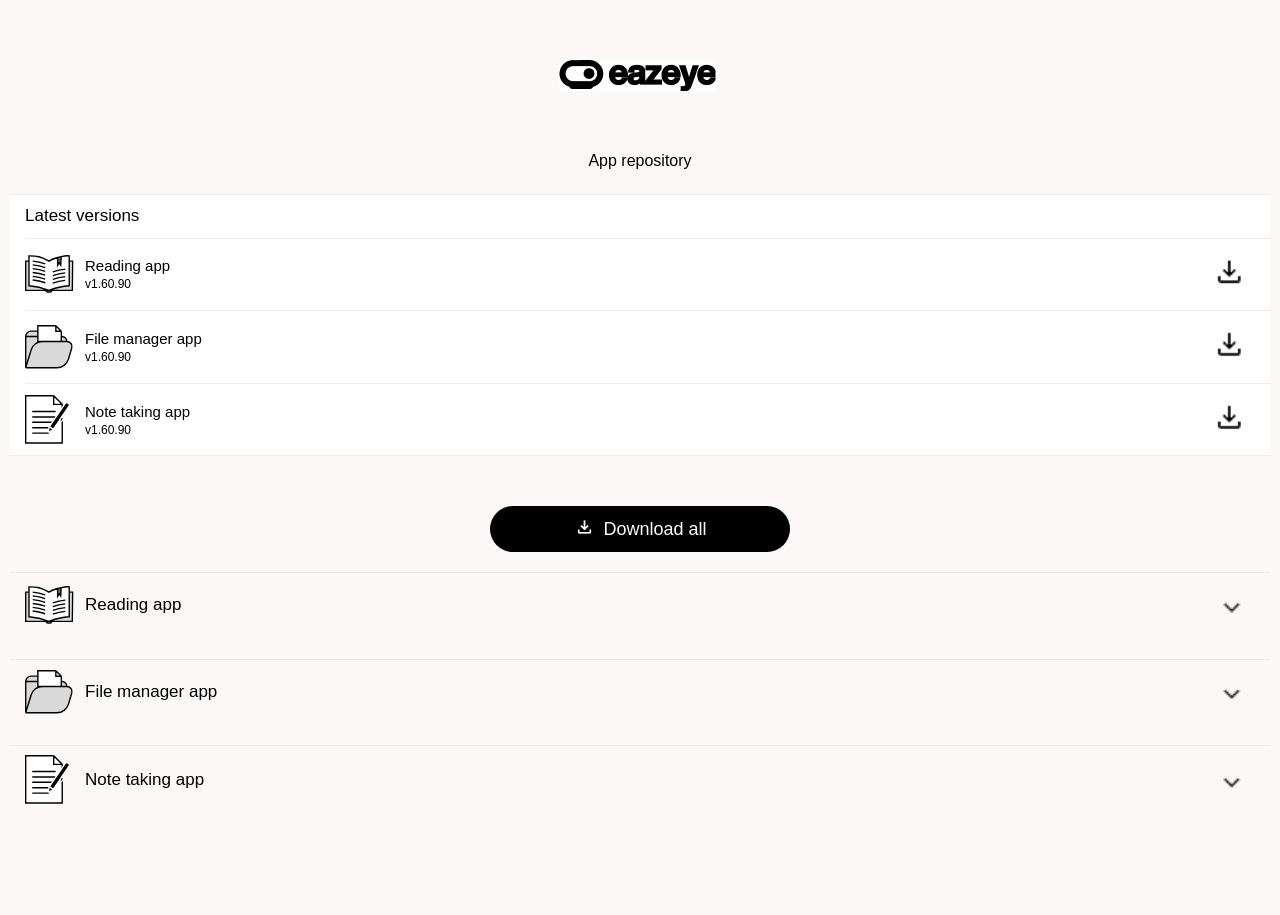
==== commit 7ee6fae1: "Update to v1.60.90" ====
--- a/index.html
+++ b/index.html
@@ -88,229 +88,37 @@
 					<p>Latest versions</p>
 				</div>
 			</a>
-<<<<<<< HEAD
-<<<<<<< HEAD
-<<<<<<< HEAD
-<<<<<<< HEAD
-<<<<<<< HEAD
-<<<<<<< HEAD
-<<<<<<< HEAD
-<<<<<<< HEAD
-			<a class="weui-cell weui-cell_active weui-cell_access js_item" role="menuitem" data-id="list" href="https://github.com/Eazeye-dev/txkjnote2/releases/download/v1.60.94/ReadingApp_v1.60.94.zip">
-=======
-			<a class="weui-cell weui-cell_active weui-cell_access js_item" role="menuitem" data-id="list" href="https://github.com/Eazeye-dev/txkjnote2/releases/download/v1.60.76/ReadingApp_v1.60.76.zip">
->>>>>>> f28a4a1 (Update to v1.60.76)
-=======
-			<a class="weui-cell weui-cell_active weui-cell_access js_item" role="menuitem" data-id="list" href="https://github.com/Eazeye-dev/txkjnote2/releases/download/v1.60.78/ReadingApp_v1.60.78.zip">
->>>>>>> 158f727 (Update to v1.60.78)
-=======
-			<a class="weui-cell weui-cell_active weui-cell_access js_item" role="menuitem" data-id="list" href="https://github.com/Eazeye-dev/txkjnote2/releases/download/v1.60.80/ReadingApp_v1.60.80.zip">
->>>>>>> b898993 (Update to v1.60.80)
-=======
-			<a class="weui-cell weui-cell_active weui-cell_access js_item" role="menuitem" data-id="list" href="https://github.com/Eazeye-dev/txkjnote2/releases/download/v1.60.82/ReadingApp_v1.60.82.zip">
->>>>>>> be4c20c (1.60.82)
-=======
-			<a class="weui-cell weui-cell_active weui-cell_access js_item" role="menuitem" data-id="list" href="https://github.com/Eazeye-dev/txkjnote2/releases/download/v1.60.84/ReadingApp_v1.60.84.zip">
->>>>>>> e0b426b (Update to v1.60.84)
-=======
-			<a class="weui-cell weui-cell_active weui-cell_access js_item" role="menuitem" data-id="list" href="https://github.com/Eazeye-dev/txkjnote2/releases/download/v1.60.86/ReadingApp_v1.60.86.zip">
->>>>>>> 5a3304b (Update to v1.60.86)
-=======
-			<a class="weui-cell weui-cell_active weui-cell_access js_item" role="menuitem" data-id="list" href="https://github.com/Eazeye-dev/txkjnote2/releases/download/v1.60.88/ReadingApp_v1.60.88.zip">
->>>>>>> 6c83a62 (Update to v1.60.88)
-=======
 			<a class="weui-cell weui-cell_active weui-cell_access js_item" role="menuitem" data-id="list" href="https://github.com/Eazeye-dev/txkjnote2/releases/download/v1.60.90/ReadingApp_v1.60.90.zip">
->>>>>>> eae0db8 (Update to v1.60.90)
 				<div class="" style="padding:0px;">
 					<img src="./images/icon_b1.svg" class="iconleft" alt="">
 				</div>
 				<div class="weui-cell__bd">
 					<p class="item1">Reading app</p>
-<<<<<<< HEAD
-<<<<<<< HEAD
-<<<<<<< HEAD
-<<<<<<< HEAD
-<<<<<<< HEAD
-<<<<<<< HEAD
-<<<<<<< HEAD
-<<<<<<< HEAD
-					<p class="item2">v1.60.94</p>
-=======
-					<p class="item2">v1.60.76</p>
->>>>>>> f28a4a1 (Update to v1.60.76)
-=======
-					<p class="item2">v1.60.78</p>
->>>>>>> 158f727 (Update to v1.60.78)
-=======
-					<p class="item2">v1.60.80</p>
->>>>>>> b898993 (Update to v1.60.80)
-=======
-					<p class="item2">v1.60.82</p>
->>>>>>> be4c20c (1.60.82)
-=======
-					<p class="item2">v1.60.84</p>
->>>>>>> e0b426b (Update to v1.60.84)
-=======
-					<p class="item2">v1.60.86</p>
->>>>>>> 5a3304b (Update to v1.60.86)
-=======
-					<p class="item2">v1.60.88</p>
->>>>>>> 6c83a62 (Update to v1.60.88)
-=======
 					<p class="item2">v1.60.90</p>
->>>>>>> eae0db8 (Update to v1.60.90)
 				</div>
 				<div class="" style="padding:0px;">
 					<img src="./images/icon_down_one.png" class="iconright" alt="">
 				</div>
 			</a>
-<<<<<<< HEAD
-<<<<<<< HEAD
-<<<<<<< HEAD
-<<<<<<< HEAD
-<<<<<<< HEAD
-<<<<<<< HEAD
-<<<<<<< HEAD
-<<<<<<< HEAD
-			<a class="weui-cell weui-cell_active weui-cell_access js_item" role="menuitem" data-id="slider" href="https://github.com/Eazeye-dev/txkjnote2/releases/download/v1.60.94/FileManager_v1.60.94.zip">
-=======
-			<a class="weui-cell weui-cell_active weui-cell_access js_item" role="menuitem" data-id="slider" href="https://github.com/Eazeye-dev/txkjnote2/releases/download/v1.60.76/FileManager_v1.60.76.zip">
->>>>>>> f28a4a1 (Update to v1.60.76)
-=======
-			<a class="weui-cell weui-cell_active weui-cell_access js_item" role="menuitem" data-id="slider" href="https://github.com/Eazeye-dev/txkjnote2/releases/download/v1.60.78/FileManager_v1.60.78.zip">
->>>>>>> 158f727 (Update to v1.60.78)
-=======
-			<a class="weui-cell weui-cell_active weui-cell_access js_item" role="menuitem" data-id="slider" href="https://github.com/Eazeye-dev/txkjnote2/releases/download/v1.60.80/FileManager_v1.60.80.zip">
->>>>>>> b898993 (Update to v1.60.80)
-=======
-			<a class="weui-cell weui-cell_active weui-cell_access js_item" role="menuitem" data-id="slider" href="https://github.com/Eazeye-dev/txkjnote2/releases/download/v1.60.82/FileManager_v1.60.82.zip">
->>>>>>> be4c20c (1.60.82)
-=======
-			<a class="weui-cell weui-cell_active weui-cell_access js_item" role="menuitem" data-id="slider" href="https://github.com/Eazeye-dev/txkjnote2/releases/download/v1.60.84/FileManager_v1.60.84.zip">
->>>>>>> e0b426b (Update to v1.60.84)
-=======
-			<a class="weui-cell weui-cell_active weui-cell_access js_item" role="menuitem" data-id="slider" href="https://github.com/Eazeye-dev/txkjnote2/releases/download/v1.60.86/FileManager_v1.60.86.zip">
->>>>>>> 5a3304b (Update to v1.60.86)
-=======
-			<a class="weui-cell weui-cell_active weui-cell_access js_item" role="menuitem" data-id="slider" href="https://github.com/Eazeye-dev/txkjnote2/releases/download/v1.60.88/FileManager_v1.60.88.zip">
->>>>>>> 6c83a62 (Update to v1.60.88)
-=======
 			<a class="weui-cell weui-cell_active weui-cell_access js_item" role="menuitem" data-id="slider" href="https://github.com/Eazeye-dev/txkjnote2/releases/download/v1.60.90/FileManager_v1.60.90.zip">
->>>>>>> eae0db8 (Update to v1.60.90)
 				<div class="" style="padding:0px;">
 					<img src="./images/icon_b2.svg" class="iconleft" alt="">
 				</div>
 				<div class="weui-cell__bd">
 					<p class="item1">File manager app</p>
-<<<<<<< HEAD
-<<<<<<< HEAD
-<<<<<<< HEAD
-<<<<<<< HEAD
-<<<<<<< HEAD
-<<<<<<< HEAD
-<<<<<<< HEAD
-<<<<<<< HEAD
-					<p class="item2">v1.60.94</p>
-=======
-					<p class="item2">v1.60.76</p>
->>>>>>> f28a4a1 (Update to v1.60.76)
-=======
-					<p class="item2">v1.60.78</p>
->>>>>>> 158f727 (Update to v1.60.78)
-=======
-					<p class="item2">v1.60.80</p>
->>>>>>> b898993 (Update to v1.60.80)
-=======
-					<p class="item2">v1.60.82</p>
->>>>>>> be4c20c (1.60.82)
-=======
-					<p class="item2">v1.60.84</p>
->>>>>>> e0b426b (Update to v1.60.84)
-=======
-					<p class="item2">v1.60.86</p>
->>>>>>> 5a3304b (Update to v1.60.86)
-=======
-					<p class="item2">v1.60.88</p>
->>>>>>> 6c83a62 (Update to v1.60.88)
-=======
 					<p class="item2">v1.60.90</p>
->>>>>>> eae0db8 (Update to v1.60.90)
 				</div>
 				<div class="" style="padding:0px;">
 					<img src="./images/icon_down_one.png" class="iconright" alt="">
 				</div>
 			</a>
-<<<<<<< HEAD
-<<<<<<< HEAD
-<<<<<<< HEAD
-<<<<<<< HEAD
-<<<<<<< HEAD
-<<<<<<< HEAD
-<<<<<<< HEAD
-<<<<<<< HEAD
-			<a class="weui-cell weui-cell_active weui-cell_access js_item" role="menuitem" data-id="uploader" href="https://github.com/Eazeye-dev/txkjnote2/releases/download/v1.60.94/DrawingApp_v1.60.94.zip"> 
-=======
-			<a class="weui-cell weui-cell_active weui-cell_access js_item" role="menuitem" data-id="uploader" href="https://github.com/Eazeye-dev/txkjnote2/releases/download/v1.60.76/DrawingApp_v1.60.76.zip"> 
->>>>>>> f28a4a1 (Update to v1.60.76)
-=======
-			<a class="weui-cell weui-cell_active weui-cell_access js_item" role="menuitem" data-id="uploader" href="https://github.com/Eazeye-dev/txkjnote2/releases/download/v1.60.78/DrawingApp_v1.60.78.zip"> 
->>>>>>> 158f727 (Update to v1.60.78)
-=======
-			<a class="weui-cell weui-cell_active weui-cell_access js_item" role="menuitem" data-id="uploader" href="https://github.com/Eazeye-dev/txkjnote2/releases/download/v1.60.80/DrawingApp_v1.60.80.zip"> 
->>>>>>> b898993 (Update to v1.60.80)
-=======
-			<a class="weui-cell weui-cell_active weui-cell_access js_item" role="menuitem" data-id="uploader" href="https://github.com/Eazeye-dev/txkjnote2/releases/download/v1.60.82/DrawingApp_v1.60.82.zip"> 
->>>>>>> be4c20c (1.60.82)
-=======
-			<a class="weui-cell weui-cell_active weui-cell_access js_item" role="menuitem" data-id="uploader" href="https://github.com/Eazeye-dev/txkjnote2/releases/download/v1.60.84/DrawingApp_v1.60.84.zip"> 
->>>>>>> e0b426b (Update to v1.60.84)
-=======
-			<a class="weui-cell weui-cell_active weui-cell_access js_item" role="menuitem" data-id="uploader" href="https://github.com/Eazeye-dev/txkjnote2/releases/download/v1.60.86/DrawingApp_v1.60.86.zip"> 
->>>>>>> 5a3304b (Update to v1.60.86)
-=======
-			<a class="weui-cell weui-cell_active weui-cell_access js_item" role="menuitem" data-id="uploader" href="https://github.com/Eazeye-dev/txkjnote2/releases/download/v1.60.88/DrawingApp_v1.60.88.zip"> 
->>>>>>> 6c83a62 (Update to v1.60.88)
-=======
 			<a class="weui-cell weui-cell_active weui-cell_access js_item" role="menuitem" data-id="uploader" href="https://github.com/Eazeye-dev/txkjnote2/releases/download/v1.60.90/DrawingApp_v1.60.90.zip"> 
->>>>>>> eae0db8 (Update to v1.60.90)
 				<div class="" style="padding:0px;">
 					<img src="./images/icon_b3.svg" class="iconleft" alt="">
 				</div>
 				<div class="weui-cell__bd">
 					<p class="item1">Note taking app</p>
-<<<<<<< HEAD
-<<<<<<< HEAD
-<<<<<<< HEAD
-<<<<<<< HEAD
-<<<<<<< HEAD
-<<<<<<< HEAD
-<<<<<<< HEAD
-<<<<<<< HEAD
-					<p class="item2">v1.60.94</p>
-=======
-					<p class="item2">v1.60.76</p>
->>>>>>> f28a4a1 (Update to v1.60.76)
-=======
-					<p class="item2">v1.60.78</p>
->>>>>>> 158f727 (Update to v1.60.78)
-=======
-					<p class="item2">v1.60.80</p>
->>>>>>> b898993 (Update to v1.60.80)
-=======
-					<p class="item2">v1.60.82</p>
->>>>>>> be4c20c (1.60.82)
-=======
-					<p class="item2">v1.60.84</p>
->>>>>>> e0b426b (Update to v1.60.84)
-=======
-					<p class="item2">v1.60.86</p>
->>>>>>> 5a3304b (Update to v1.60.86)
-=======
-					<p class="item2">v1.60.88</p>
->>>>>>> 6c83a62 (Update to v1.60.88)
-=======
 					<p class="item2">v1.60.90</p>
->>>>>>> eae0db8 (Update to v1.60.90)
 				</div>
 				<div class="" style="padding:0px;">
 					<img src="./images/icon_down_one.png" class="iconright" alt="">
@@ -320,39 +128,7 @@
 	</div>
 
 
-<<<<<<< HEAD
-<<<<<<< HEAD
-<<<<<<< HEAD
-<<<<<<< HEAD
-<<<<<<< HEAD
-<<<<<<< HEAD
-<<<<<<< HEAD
-<<<<<<< HEAD
-    <a class="weui-btn weui-btn_primary" style="width: 300px;margin-top: 50px; background-color:#000000;border-radius:40px;" href="https://github.com/Eazeye-dev/txkjnote2/releases/download/v1.60.94/app_all_v1.60.94.zip">
-=======
-    <a class="weui-btn weui-btn_primary" style="width: 300px;margin-top: 50px; background-color:#000000;border-radius:40px;" href="https://github.com/Eazeye-dev/txkjnote2/releases/download/v1.60.76/app_all_v1.60.76.zip">
->>>>>>> f28a4a1 (Update to v1.60.76)
-=======
-    <a class="weui-btn weui-btn_primary" style="width: 300px;margin-top: 50px; background-color:#000000;border-radius:40px;" href="https://github.com/Eazeye-dev/txkjnote2/releases/download/v1.60.78/app_all_v1.60.78.zip">
->>>>>>> 158f727 (Update to v1.60.78)
-=======
-    <a class="weui-btn weui-btn_primary" style="width: 300px;margin-top: 50px; background-color:#000000;border-radius:40px;" href="https://github.com/Eazeye-dev/txkjnote2/releases/download/v1.60.80/app_all_v1.60.80.zip">
->>>>>>> b898993 (Update to v1.60.80)
-=======
-    <a class="weui-btn weui-btn_primary" style="width: 300px;margin-top: 50px; background-color:#000000;border-radius:40px;" href="https://github.com/Eazeye-dev/txkjnote2/releases/download/v1.60.82/app_all_v1.60.82.zip">
->>>>>>> be4c20c (1.60.82)
-=======
-    <a class="weui-btn weui-btn_primary" style="width: 300px;margin-top: 50px; background-color:#000000;border-radius:40px;" href="https://github.com/Eazeye-dev/txkjnote2/releases/download/v1.60.84/app_all_v1.60.84.zip">
->>>>>>> e0b426b (Update to v1.60.84)
-=======
-    <a class="weui-btn weui-btn_primary" style="width: 300px;margin-top: 50px; background-color:#000000;border-radius:40px;" href="https://github.com/Eazeye-dev/txkjnote2/releases/download/v1.60.86/app_all_v1.60.86.zip">
->>>>>>> 5a3304b (Update to v1.60.86)
-=======
-    <a class="weui-btn weui-btn_primary" style="width: 300px;margin-top: 50px; background-color:#000000;border-radius:40px;" href="https://github.com/Eazeye-dev/txkjnote2/releases/download/v1.60.88/app_all_v1.60.88.zip">
->>>>>>> 6c83a62 (Update to v1.60.88)
-=======
     <a class="weui-btn weui-btn_primary" style="width: 300px;margin-top: 50px; background-color:#000000;border-radius:40px;" href="https://github.com/Eazeye-dev/txkjnote2/releases/download/v1.60.90/app_all_v1.60.90.zip">
->>>>>>> eae0db8 (Update to v1.60.90)
 		<img src="./images/icon_download_all.png" alt="" style="margin-bottom:-5px;">
 		Download all
 	</a>
@@ -372,44 +148,6 @@
 			</a>
 			<div class="page__category js_categoryInner" role="menu" aria-hidden="true" style="margin: 10px;display:none;">
 				<div class="weui-cells page__category-content">
-<<<<<<< HEAD
-<<<<<<< HEAD
-<<<<<<< HEAD
-<<<<<<< HEAD
-<<<<<<< HEAD
-<<<<<<< HEAD
-<<<<<<< HEAD
-<<<<<<< HEAD
-					<a class="weui-cell weui-cell_active weui-cell_access js_item" role="menuitem" data-id="list" href="https://github.com/Eazeye-dev/txkjnote2/releases/download/v1.60.94/ReadingApp_v1.60.94.zip">
-						<div class="" style="padding:0px;">
-							<img src="./images/icon_b1.svg" class="iconleft" alt="">
-						</div>
-						<div class="weui-cell__bd">
-							<p class="item1">Reading app</p>
-							<p class="item2">v1.60.94</p>
-						</div>
-						<div class="" style="padding:0px;">
-							<img src="./images/icon_down_one.png" class="iconright" alt="">
-						</div>
-					</a>
-				</div>
-				<div class="weui-cells page__category-content">
-					<a class="weui-cell weui-cell_active weui-cell_access js_item" role="menuitem" data-id="list" href="https://github.com/Eazeye-dev/txkjnote2/releases/download/v1.60.92/ReadingApp_v1.60.92.zip">
-						<div class="" style="padding:0px;">
-							<img src="./images/icon_b1.svg" class="iconleft" alt="">
-						</div>
-						<div class="weui-cell__bd">
-							<p class="item1">Reading app</p>
-							<p class="item2">v1.60.92</p>
-						</div>
-						<div class="" style="padding:0px;">
-							<img src="./images/icon_down_one.png" class="iconright" alt="">
-						</div>
-					</a>
-				</div>
-				<div class="weui-cells page__category-content">
-=======
->>>>>>> eae0db8 (Update to v1.60.90)
 					<a class="weui-cell weui-cell_active weui-cell_access js_item" role="menuitem" data-id="list" href="https://github.com/Eazeye-dev/txkjnote2/releases/download/v1.60.90/ReadingApp_v1.60.90.zip">
 						<div class="" style="padding:0px;">
 							<img src="./images/icon_b1.svg" class="iconleft" alt="">
@@ -424,11 +162,6 @@
 					</a>
 				</div>
 				<div class="weui-cells page__category-content">
-<<<<<<< HEAD
-=======
->>>>>>> 6c83a62 (Update to v1.60.88)
-=======
->>>>>>> eae0db8 (Update to v1.60.90)
 					<a class="weui-cell weui-cell_active weui-cell_access js_item" role="menuitem" data-id="list" href="https://github.com/Eazeye-dev/txkjnote2/releases/download/v1.60.88/ReadingApp_v1.60.88.zip">
 						<div class="" style="padding:0px;">
 							<img src="./images/icon_b1.svg" class="iconleft" alt="">
@@ -443,11 +176,6 @@
 					</a>
 				</div>
 				<div class="weui-cells page__category-content">
-<<<<<<< HEAD
-=======
->>>>>>> 5a3304b (Update to v1.60.86)
-=======
->>>>>>> 6c83a62 (Update to v1.60.88)
 					<a class="weui-cell weui-cell_active weui-cell_access js_item" role="menuitem" data-id="list" href="https://github.com/Eazeye-dev/txkjnote2/releases/download/v1.60.86/ReadingApp_v1.60.86.zip">
 						<div class="" style="padding:0px;">
 							<img src="./images/icon_b1.svg" class="iconleft" alt="">
@@ -462,11 +190,6 @@
 					</a>
 				</div>
 				<div class="weui-cells page__category-content">
-<<<<<<< HEAD
-=======
->>>>>>> e0b426b (Update to v1.60.84)
-=======
->>>>>>> 5a3304b (Update to v1.60.86)
 					<a class="weui-cell weui-cell_active weui-cell_access js_item" role="menuitem" data-id="list" href="https://github.com/Eazeye-dev/txkjnote2/releases/download/v1.60.84/ReadingApp_v1.60.84.zip">
 						<div class="" style="padding:0px;">
 							<img src="./images/icon_b1.svg" class="iconleft" alt="">
@@ -481,11 +204,6 @@
 					</a>
 				</div>
 				<div class="weui-cells page__category-content">
-<<<<<<< HEAD
-=======
->>>>>>> be4c20c (1.60.82)
-=======
->>>>>>> e0b426b (Update to v1.60.84)
 					<a class="weui-cell weui-cell_active weui-cell_access js_item" role="menuitem" data-id="list" href="https://github.com/Eazeye-dev/txkjnote2/releases/download/v1.60.82/ReadingApp_v1.60.82.zip">
 						<div class="" style="padding:0px;">
 							<img src="./images/icon_b1.svg" class="iconleft" alt="">
@@ -500,11 +218,6 @@
 					</a>
 				</div>
 				<div class="weui-cells page__category-content">
-<<<<<<< HEAD
-=======
->>>>>>> b898993 (Update to v1.60.80)
-=======
->>>>>>> be4c20c (1.60.82)
 					<a class="weui-cell weui-cell_active weui-cell_access js_item" role="menuitem" data-id="list" href="https://github.com/Eazeye-dev/txkjnote2/releases/download/v1.60.80/ReadingApp_v1.60.80.zip">
 						<div class="" style="padding:0px;">
 							<img src="./images/icon_b1.svg" class="iconleft" alt="">
@@ -519,11 +232,6 @@
 					</a>
 				</div>
 				<div class="weui-cells page__category-content">
-<<<<<<< HEAD
-=======
->>>>>>> 158f727 (Update to v1.60.78)
-=======
->>>>>>> b898993 (Update to v1.60.80)
 					<a class="weui-cell weui-cell_active weui-cell_access js_item" role="menuitem" data-id="list" href="https://github.com/Eazeye-dev/txkjnote2/releases/download/v1.60.78/ReadingApp_v1.60.78.zip">
 						<div class="" style="padding:0px;">
 							<img src="./images/icon_b1.svg" class="iconleft" alt="">
@@ -538,11 +246,6 @@
 					</a>
 				</div>
 				<div class="weui-cells page__category-content">
-<<<<<<< HEAD
-=======
->>>>>>> f28a4a1 (Update to v1.60.76)
-=======
->>>>>>> 158f727 (Update to v1.60.78)
 					<a class="weui-cell weui-cell_active weui-cell_access js_item" role="menuitem" data-id="list" href="https://github.com/Eazeye-dev/txkjnote2/releases/download/v1.60.76/ReadingApp_v1.60.76.zip">
 						<div class="" style="padding:0px;">
 							<img src="./images/icon_b1.svg" class="iconleft" alt="">
@@ -940,44 +643,6 @@
 			</a>
 			<div class="page__category js_categoryInner" role="menu" aria-hidden="true" style="margin: 10px;display:none;">
 				<div class="weui-cells page__category-content">
-<<<<<<< HEAD
-<<<<<<< HEAD
-<<<<<<< HEAD
-<<<<<<< HEAD
-<<<<<<< HEAD
-<<<<<<< HEAD
-<<<<<<< HEAD
-<<<<<<< HEAD
-					<a class="weui-cell weui-cell_active weui-cell_access js_item" role="menuitem" data-id="slider" href="https://github.com/Eazeye-dev/txkjnote2/releases/download/v1.60.94/FileManager_v1.60.94.zip">
-						<div class="" style="padding:0px;">
-							<img src="./images/icon_b2.svg" class="iconleft" alt="">
-						</div>
-						<div class="weui-cell__bd">
-							<p class="item1">File manager app</p>
-							<p class="item2">v1.60.94</p>
-						</div>
-						<div class="" style="padding:0px;">
-							<img src="./images/icon_down_one.png" class="iconright" alt="">
-						</div>
-					</a>
-				</div>
-				<div class="weui-cells page__category-content">
-					<a class="weui-cell weui-cell_active weui-cell_access js_item" role="menuitem" data-id="slider" href="https://github.com/Eazeye-dev/txkjnote2/releases/download/v1.60.92/FileManager_v1.60.92.zip">
-						<div class="" style="padding:0px;">
-							<img src="./images/icon_b2.svg" class="iconleft" alt="">
-						</div>
-						<div class="weui-cell__bd">
-							<p class="item1">File manager app</p>
-							<p class="item2">v1.60.92</p>
-						</div>
-						<div class="" style="padding:0px;">
-							<img src="./images/icon_down_one.png" class="iconright" alt="">
-						</div>
-					</a>
-				</div>
-				<div class="weui-cells page__category-content">
-=======
->>>>>>> eae0db8 (Update to v1.60.90)
 					<a class="weui-cell weui-cell_active weui-cell_access js_item" role="menuitem" data-id="slider" href="https://github.com/Eazeye-dev/txkjnote2/releases/download/v1.60.90/FileManager_v1.60.90.zip">
 						<div class="" style="padding:0px;">
 							<img src="./images/icon_b2.svg" class="iconleft" alt="">
@@ -992,11 +657,6 @@
 					</a>
 				</div>
 				<div class="weui-cells page__category-content">
-<<<<<<< HEAD
-=======
->>>>>>> 6c83a62 (Update to v1.60.88)
-=======
->>>>>>> eae0db8 (Update to v1.60.90)
 					<a class="weui-cell weui-cell_active weui-cell_access js_item" role="menuitem" data-id="slider" href="https://github.com/Eazeye-dev/txkjnote2/releases/download/v1.60.88/FileManager_v1.60.88.zip">
 						<div class="" style="padding:0px;">
 							<img src="./images/icon_b2.svg" class="iconleft" alt="">
@@ -1011,11 +671,6 @@
 					</a>
 				</div>
 				<div class="weui-cells page__category-content">
-<<<<<<< HEAD
-=======
->>>>>>> 5a3304b (Update to v1.60.86)
-=======
->>>>>>> 6c83a62 (Update to v1.60.88)
 					<a class="weui-cell weui-cell_active weui-cell_access js_item" role="menuitem" data-id="slider" href="https://github.com/Eazeye-dev/txkjnote2/releases/download/v1.60.86/FileManager_v1.60.86.zip">
 						<div class="" style="padding:0px;">
 							<img src="./images/icon_b2.svg" class="iconleft" alt="">
@@ -1030,11 +685,6 @@
 					</a>
 				</div>
 				<div class="weui-cells page__category-content">
-<<<<<<< HEAD
-=======
->>>>>>> e0b426b (Update to v1.60.84)
-=======
->>>>>>> 5a3304b (Update to v1.60.86)
 					<a class="weui-cell weui-cell_active weui-cell_access js_item" role="menuitem" data-id="slider" href="https://github.com/Eazeye-dev/txkjnote2/releases/download/v1.60.84/FileManager_v1.60.84.zip">
 						<div class="" style="padding:0px;">
 							<img src="./images/icon_b2.svg" class="iconleft" alt="">
@@ -1049,11 +699,6 @@
 					</a>
 				</div>
 				<div class="weui-cells page__category-content">
-<<<<<<< HEAD
-=======
->>>>>>> be4c20c (1.60.82)
-=======
->>>>>>> e0b426b (Update to v1.60.84)
 					<a class="weui-cell weui-cell_active weui-cell_access js_item" role="menuitem" data-id="slider" href="https://github.com/Eazeye-dev/txkjnote2/releases/download/v1.60.82/FileManager_v1.60.82.zip">
 						<div class="" style="padding:0px;">
 							<img src="./images/icon_b2.svg" class="iconleft" alt="">
@@ -1068,11 +713,6 @@
 					</a>
 				</div>
 				<div class="weui-cells page__category-content">
-<<<<<<< HEAD
-=======
->>>>>>> b898993 (Update to v1.60.80)
-=======
->>>>>>> be4c20c (1.60.82)
 					<a class="weui-cell weui-cell_active weui-cell_access js_item" role="menuitem" data-id="slider" href="https://github.com/Eazeye-dev/txkjnote2/releases/download/v1.60.80/FileManager_v1.60.80.zip">
 						<div class="" style="padding:0px;">
 							<img src="./images/icon_b2.svg" class="iconleft" alt="">
@@ -1087,11 +727,6 @@
 					</a>
 				</div>
 				<div class="weui-cells page__category-content">
-<<<<<<< HEAD
-=======
->>>>>>> 158f727 (Update to v1.60.78)
-=======
->>>>>>> b898993 (Update to v1.60.80)
 					<a class="weui-cell weui-cell_active weui-cell_access js_item" role="menuitem" data-id="slider" href="https://github.com/Eazeye-dev/txkjnote2/releases/download/v1.60.78/FileManager_v1.60.78.zip">
 						<div class="" style="padding:0px;">
 							<img src="./images/icon_b2.svg" class="iconleft" alt="">
@@ -1106,11 +741,6 @@
 					</a>
 				</div>
 				<div class="weui-cells page__category-content">
-<<<<<<< HEAD
-=======
->>>>>>> f28a4a1 (Update to v1.60.76)
-=======
->>>>>>> 158f727 (Update to v1.60.78)
 					<a class="weui-cell weui-cell_active weui-cell_access js_item" role="menuitem" data-id="slider" href="https://github.com/Eazeye-dev/txkjnote2/releases/download/v1.60.76/FileManager_v1.60.76.zip">
 						<div class="" style="padding:0px;">
 							<img src="./images/icon_b2.svg" class="iconleft" alt="">
@@ -1508,21 +1138,13 @@
 			</a>
 			<div class="page__category js_categoryInner" role="menu" aria-hidden="true" style="margin: 10px;display:none;">
 				<div class="weui-cells page__category-content">
-<<<<<<< HEAD
-<<<<<<< HEAD
-<<<<<<< HEAD
-<<<<<<< HEAD
-<<<<<<< HEAD
-<<<<<<< HEAD
-<<<<<<< HEAD
-<<<<<<< HEAD
-					<a class="weui-cell weui-cell_active weui-cell_access js_item" role="menuitem" data-id="uploader" href="https://github.com/Eazeye-dev/txkjnote2/releases/download/v1.60.94/DrawingApp_v1.60.94.zip"> 
-						<div class="" style="padding:0px;">
-							<img src="./images/icon_b3.svg" class="iconleft" alt="">
-						</div>
-						<div class="weui-cell__bd">
-							<p class="item1">Note taking app</p>
-							<p class="item2">v1.60.94</p>
+					<a class="weui-cell weui-cell_active weui-cell_access js_item" role="menuitem" data-id="uploader" href="https://github.com/Eazeye-dev/txkjnote2/releases/download/v1.60.90/DrawingApp_v1.60.90.zip"> 
+						<div class="" style="padding:0px;">
+							<img src="./images/icon_b3.svg" class="iconleft" alt="">
+						</div>
+						<div class="weui-cell__bd">
+							<p class="item1">Note taking app</p>
+							<p class="item2">v1.60.90</p>
 						</div>
 						<div class="" style="padding:0px;">
 							<img src="./images/icon_down_one.png" class="iconright" alt="">
@@ -1530,13 +1152,13 @@
 					</a>
 				</div>	
 				<div class="weui-cells page__category-content">
-					<a class="weui-cell weui-cell_active weui-cell_access js_item" role="menuitem" data-id="uploader" href="https://github.com/Eazeye-dev/txkjnote2/releases/download/v1.60.92/DrawingApp_v1.60.92.zip"> 
-						<div class="" style="padding:0px;">
-							<img src="./images/icon_b3.svg" class="iconleft" alt="">
-						</div>
-						<div class="weui-cell__bd">
-							<p class="item1">Note taking app</p>
-							<p class="item2">v1.60.92</p>
+					<a class="weui-cell weui-cell_active weui-cell_access js_item" role="menuitem" data-id="uploader" href="https://github.com/Eazeye-dev/txkjnote2/releases/download/v1.60.88/DrawingApp_v1.60.88.zip"> 
+						<div class="" style="padding:0px;">
+							<img src="./images/icon_b3.svg" class="iconleft" alt="">
+						</div>
+						<div class="weui-cell__bd">
+							<p class="item1">Note taking app</p>
+							<p class="item2">v1.60.88</p>
 						</div>
 						<div class="" style="padding:0px;">
 							<img src="./images/icon_down_one.png" class="iconright" alt="">
@@ -1544,15 +1166,13 @@
 					</a>
 				</div>	
 				<div class="weui-cells page__category-content">
-=======
->>>>>>> eae0db8 (Update to v1.60.90)
-					<a class="weui-cell weui-cell_active weui-cell_access js_item" role="menuitem" data-id="uploader" href="https://github.com/Eazeye-dev/txkjnote2/releases/download/v1.60.90/DrawingApp_v1.60.90.zip"> 
-						<div class="" style="padding:0px;">
-							<img src="./images/icon_b3.svg" class="iconleft" alt="">
-						</div>
-						<div class="weui-cell__bd">
-							<p class="item1">Note taking app</p>
-							<p class="item2">v1.60.90</p>
+					<a class="weui-cell weui-cell_active weui-cell_access js_item" role="menuitem" data-id="uploader" href="https://github.com/Eazeye-dev/txkjnote2/releases/download/v1.60.86/DrawingApp_v1.60.86.zip"> 
+						<div class="" style="padding:0px;">
+							<img src="./images/icon_b3.svg" class="iconleft" alt="">
+						</div>
+						<div class="weui-cell__bd">
+							<p class="item1">Note taking app</p>
+							<p class="item2">v1.60.86</p>
 						</div>
 						<div class="" style="padding:0px;">
 							<img src="./images/icon_down_one.png" class="iconright" alt="">
@@ -1560,18 +1180,13 @@
 					</a>
 				</div>	
 				<div class="weui-cells page__category-content">
-<<<<<<< HEAD
-=======
->>>>>>> 6c83a62 (Update to v1.60.88)
-=======
->>>>>>> eae0db8 (Update to v1.60.90)
-					<a class="weui-cell weui-cell_active weui-cell_access js_item" role="menuitem" data-id="uploader" href="https://github.com/Eazeye-dev/txkjnote2/releases/download/v1.60.88/DrawingApp_v1.60.88.zip"> 
-						<div class="" style="padding:0px;">
-							<img src="./images/icon_b3.svg" class="iconleft" alt="">
-						</div>
-						<div class="weui-cell__bd">
-							<p class="item1">Note taking app</p>
-							<p class="item2">v1.60.88</p>
+					<a class="weui-cell weui-cell_active weui-cell_access js_item" role="menuitem" data-id="uploader" href="https://github.com/Eazeye-dev/txkjnote2/releases/download/v1.60.84/DrawingApp_v1.60.84.zip"> 
+						<div class="" style="padding:0px;">
+							<img src="./images/icon_b3.svg" class="iconleft" alt="">
+						</div>
+						<div class="weui-cell__bd">
+							<p class="item1">Note taking app</p>
+							<p class="item2">v1.60.84</p>
 						</div>
 						<div class="" style="padding:0px;">
 							<img src="./images/icon_down_one.png" class="iconright" alt="">
@@ -1579,18 +1194,13 @@
 					</a>
 				</div>	
 				<div class="weui-cells page__category-content">
-<<<<<<< HEAD
-=======
->>>>>>> 5a3304b (Update to v1.60.86)
-=======
->>>>>>> 6c83a62 (Update to v1.60.88)
-					<a class="weui-cell weui-cell_active weui-cell_access js_item" role="menuitem" data-id="uploader" href="https://github.com/Eazeye-dev/txkjnote2/releases/download/v1.60.86/DrawingApp_v1.60.86.zip"> 
-						<div class="" style="padding:0px;">
-							<img src="./images/icon_b3.svg" class="iconleft" alt="">
-						</div>
-						<div class="weui-cell__bd">
-							<p class="item1">Note taking app</p>
-							<p class="item2">v1.60.86</p>
+					<a class="weui-cell weui-cell_active weui-cell_access js_item" role="menuitem" data-id="uploader" href="https://github.com/Eazeye-dev/txkjnote2/releases/download/v1.60.82/DrawingApp_v1.60.82.zip"> 
+						<div class="" style="padding:0px;">
+							<img src="./images/icon_b3.svg" class="iconleft" alt="">
+						</div>
+						<div class="weui-cell__bd">
+							<p class="item1">Note taking app</p>
+							<p class="item2">v1.60.82</p>
 						</div>
 						<div class="" style="padding:0px;">
 							<img src="./images/icon_down_one.png" class="iconright" alt="">
@@ -1598,18 +1208,13 @@
 					</a>
 				</div>	
 				<div class="weui-cells page__category-content">
-<<<<<<< HEAD
-=======
->>>>>>> e0b426b (Update to v1.60.84)
-=======
->>>>>>> 5a3304b (Update to v1.60.86)
-					<a class="weui-cell weui-cell_active weui-cell_access js_item" role="menuitem" data-id="uploader" href="https://github.com/Eazeye-dev/txkjnote2/releases/download/v1.60.84/DrawingApp_v1.60.84.zip"> 
-						<div class="" style="padding:0px;">
-							<img src="./images/icon_b3.svg" class="iconleft" alt="">
-						</div>
-						<div class="weui-cell__bd">
-							<p class="item1">Note taking app</p>
-							<p class="item2">v1.60.84</p>
+					<a class="weui-cell weui-cell_active weui-cell_access js_item" role="menuitem" data-id="uploader" href="https://github.com/Eazeye-dev/txkjnote2/releases/download/v1.60.80/DrawingApp_v1.60.80.zip"> 
+						<div class="" style="padding:0px;">
+							<img src="./images/icon_b3.svg" class="iconleft" alt="">
+						</div>
+						<div class="weui-cell__bd">
+							<p class="item1">Note taking app</p>
+							<p class="item2">v1.60.80</p>
 						</div>
 						<div class="" style="padding:0px;">
 							<img src="./images/icon_down_one.png" class="iconright" alt="">
@@ -1617,18 +1222,13 @@
 					</a>
 				</div>	
 				<div class="weui-cells page__category-content">
-<<<<<<< HEAD
-=======
->>>>>>> be4c20c (1.60.82)
-=======
->>>>>>> e0b426b (Update to v1.60.84)
-					<a class="weui-cell weui-cell_active weui-cell_access js_item" role="menuitem" data-id="uploader" href="https://github.com/Eazeye-dev/txkjnote2/releases/download/v1.60.82/DrawingApp_v1.60.82.zip"> 
-						<div class="" style="padding:0px;">
-							<img src="./images/icon_b3.svg" class="iconleft" alt="">
-						</div>
-						<div class="weui-cell__bd">
-							<p class="item1">Note taking app</p>
-							<p class="item2">v1.60.82</p>
+					<a class="weui-cell weui-cell_active weui-cell_access js_item" role="menuitem" data-id="uploader" href="https://github.com/Eazeye-dev/txkjnote2/releases/download/v1.60.78/DrawingApp_v1.60.78.zip"> 
+						<div class="" style="padding:0px;">
+							<img src="./images/icon_b3.svg" class="iconleft" alt="">
+						</div>
+						<div class="weui-cell__bd">
+							<p class="item1">Note taking app</p>
+							<p class="item2">v1.60.78</p>
 						</div>
 						<div class="" style="padding:0px;">
 							<img src="./images/icon_down_one.png" class="iconright" alt="">
@@ -1636,49 +1236,6 @@
 					</a>
 				</div>	
 				<div class="weui-cells page__category-content">
-<<<<<<< HEAD
-=======
->>>>>>> b898993 (Update to v1.60.80)
-=======
->>>>>>> be4c20c (1.60.82)
-					<a class="weui-cell weui-cell_active weui-cell_access js_item" role="menuitem" data-id="uploader" href="https://github.com/Eazeye-dev/txkjnote2/releases/download/v1.60.80/DrawingApp_v1.60.80.zip"> 
-						<div class="" style="padding:0px;">
-							<img src="./images/icon_b3.svg" class="iconleft" alt="">
-						</div>
-						<div class="weui-cell__bd">
-							<p class="item1">Note taking app</p>
-							<p class="item2">v1.60.80</p>
-						</div>
-						<div class="" style="padding:0px;">
-							<img src="./images/icon_down_one.png" class="iconright" alt="">
-						</div>
-					</a>
-				</div>	
-				<div class="weui-cells page__category-content">
-<<<<<<< HEAD
-=======
->>>>>>> 158f727 (Update to v1.60.78)
-=======
->>>>>>> b898993 (Update to v1.60.80)
-					<a class="weui-cell weui-cell_active weui-cell_access js_item" role="menuitem" data-id="uploader" href="https://github.com/Eazeye-dev/txkjnote2/releases/download/v1.60.78/DrawingApp_v1.60.78.zip"> 
-						<div class="" style="padding:0px;">
-							<img src="./images/icon_b3.svg" class="iconleft" alt="">
-						</div>
-						<div class="weui-cell__bd">
-							<p class="item1">Note taking app</p>
-							<p class="item2">v1.60.78</p>
-						</div>
-						<div class="" style="padding:0px;">
-							<img src="./images/icon_down_one.png" class="iconright" alt="">
-						</div>
-					</a>
-				</div>	
-				<div class="weui-cells page__category-content">
-<<<<<<< HEAD
-=======
->>>>>>> f28a4a1 (Update to v1.60.76)
-=======
->>>>>>> 158f727 (Update to v1.60.78)
 					<a class="weui-cell weui-cell_active weui-cell_access js_item" role="menuitem" data-id="uploader" href="https://github.com/Eazeye-dev/txkjnote2/releases/download/v1.60.76/DrawingApp_v1.60.76.zip"> 
 						<div class="" style="padding:0px;">
 							<img src="./images/icon_b3.svg" class="iconleft" alt="">
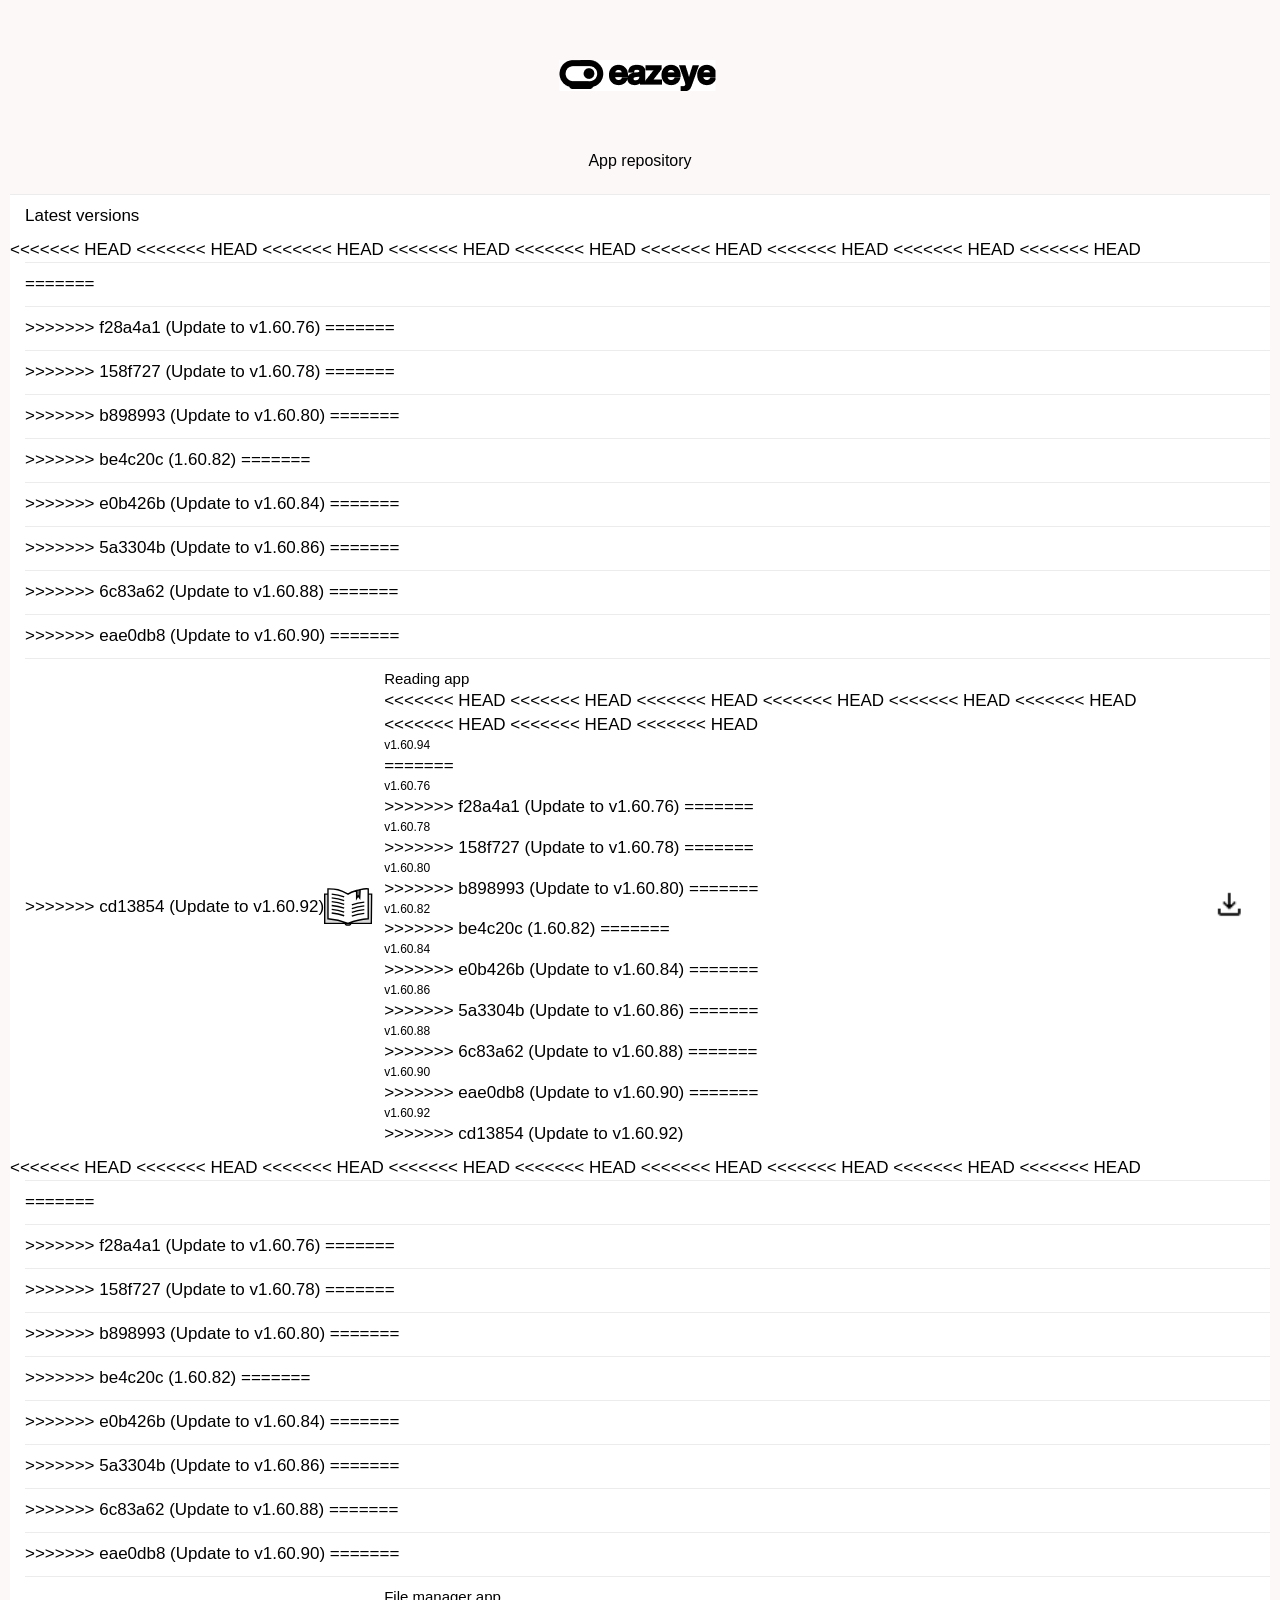
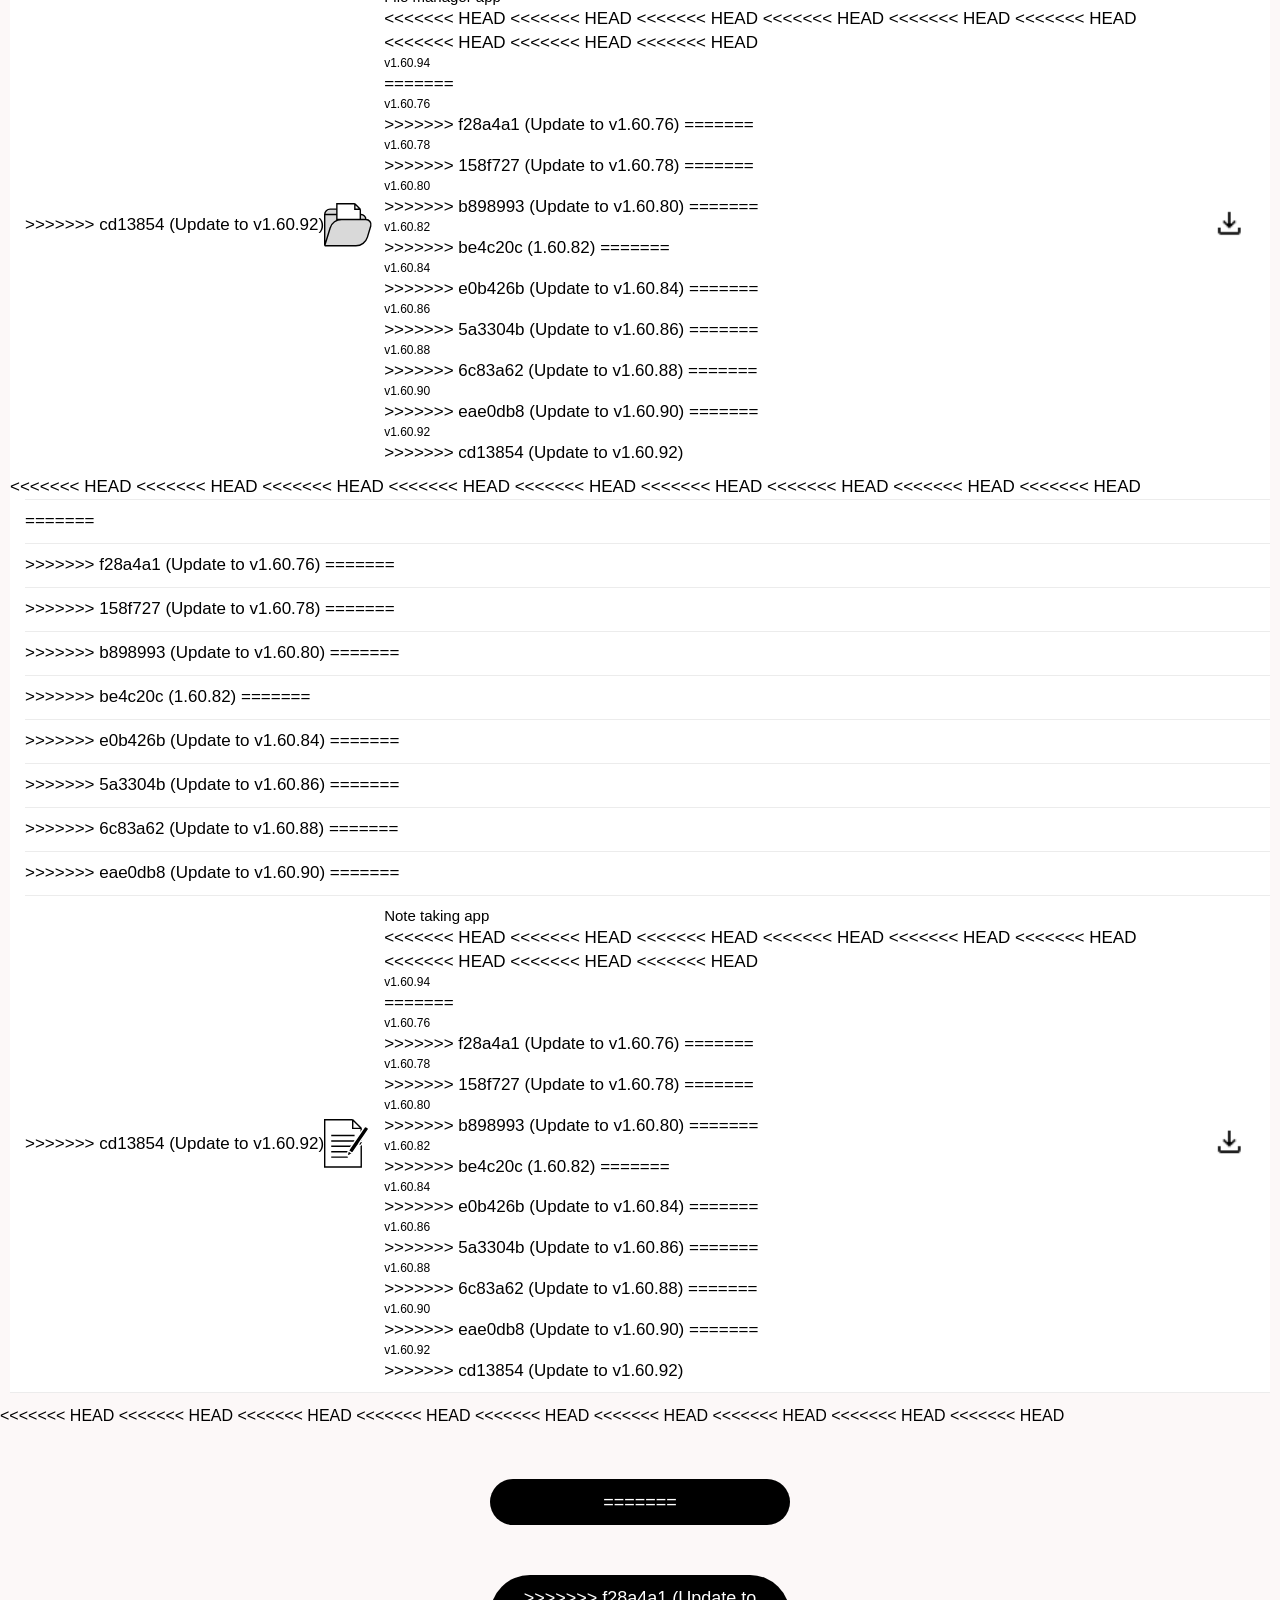
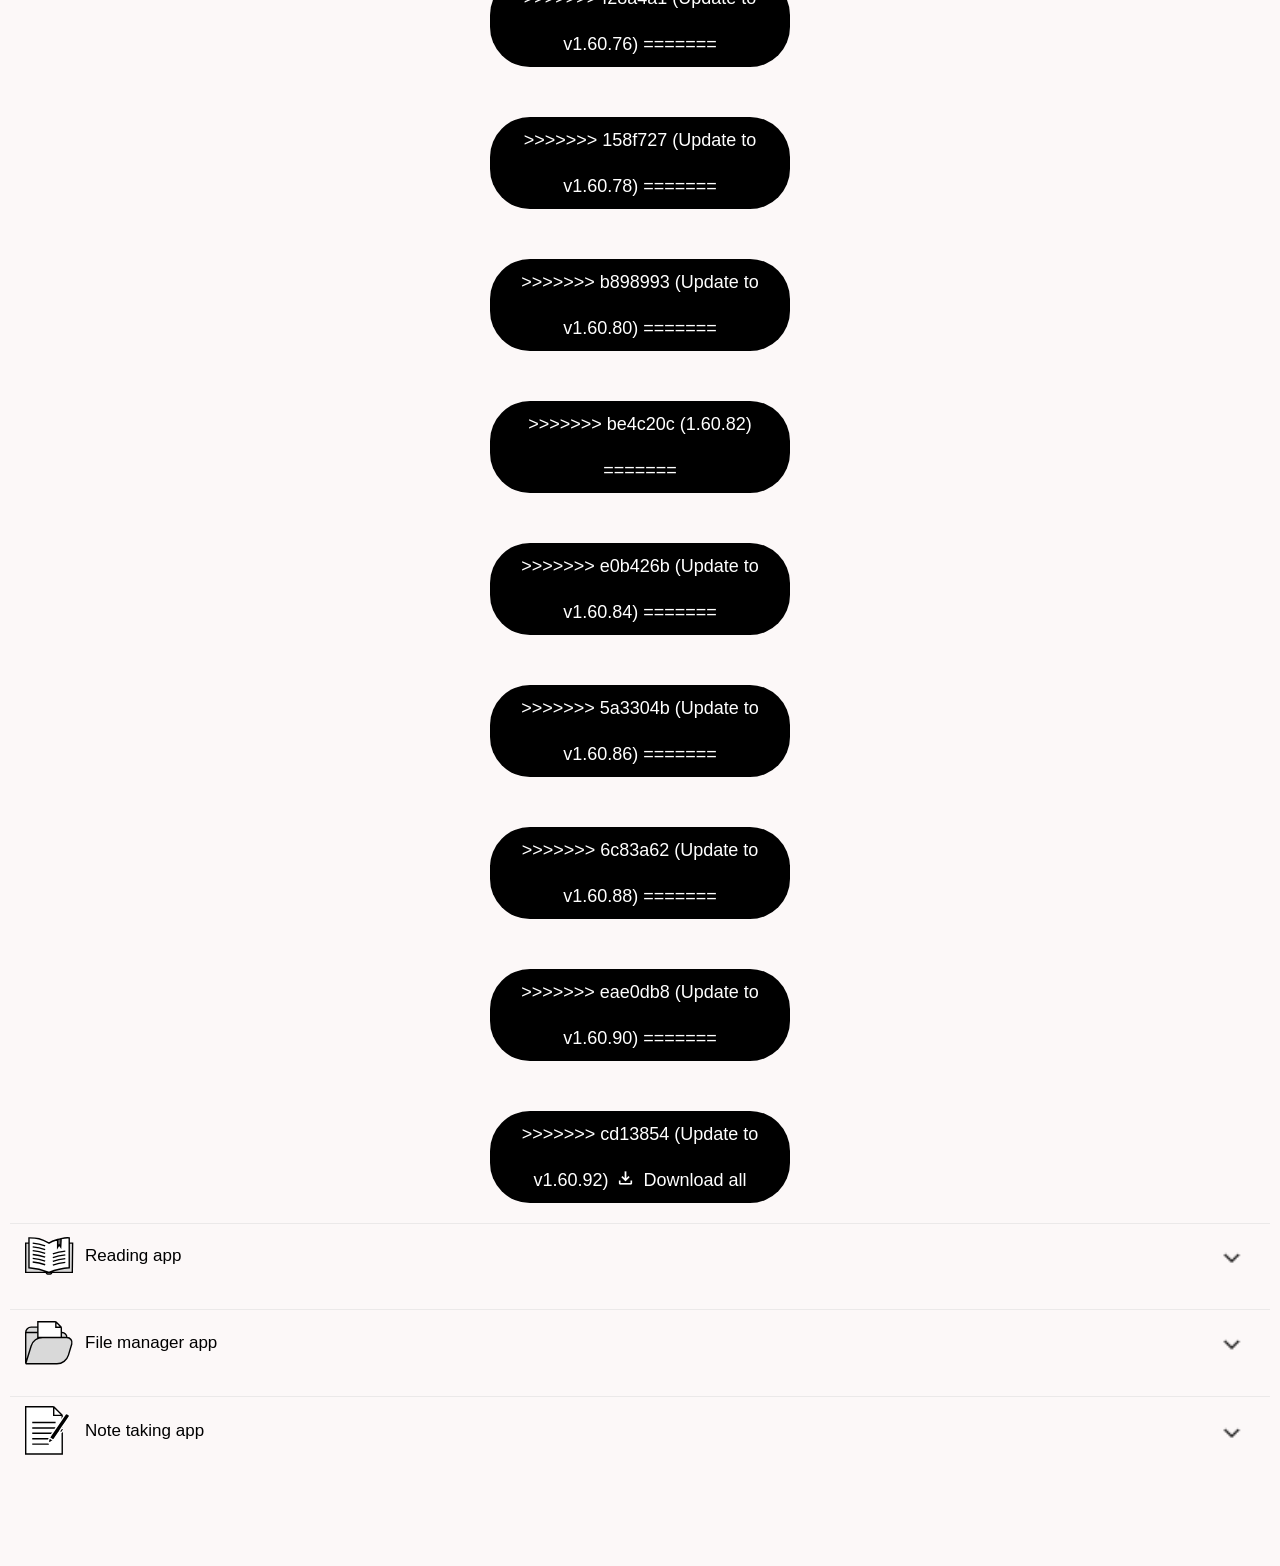
==== commit d7a907ed: "Update to v1.60.92" ====
--- a/index.html
+++ b/index.html
@@ -88,37 +88,253 @@
 					<p>Latest versions</p>
 				</div>
 			</a>
+<<<<<<< HEAD
+<<<<<<< HEAD
+<<<<<<< HEAD
+<<<<<<< HEAD
+<<<<<<< HEAD
+<<<<<<< HEAD
+<<<<<<< HEAD
+<<<<<<< HEAD
+<<<<<<< HEAD
+			<a class="weui-cell weui-cell_active weui-cell_access js_item" role="menuitem" data-id="list" href="https://github.com/Eazeye-dev/txkjnote2/releases/download/v1.60.94/ReadingApp_v1.60.94.zip">
+=======
+			<a class="weui-cell weui-cell_active weui-cell_access js_item" role="menuitem" data-id="list" href="https://github.com/Eazeye-dev/txkjnote2/releases/download/v1.60.76/ReadingApp_v1.60.76.zip">
+>>>>>>> f28a4a1 (Update to v1.60.76)
+=======
+			<a class="weui-cell weui-cell_active weui-cell_access js_item" role="menuitem" data-id="list" href="https://github.com/Eazeye-dev/txkjnote2/releases/download/v1.60.78/ReadingApp_v1.60.78.zip">
+>>>>>>> 158f727 (Update to v1.60.78)
+=======
+			<a class="weui-cell weui-cell_active weui-cell_access js_item" role="menuitem" data-id="list" href="https://github.com/Eazeye-dev/txkjnote2/releases/download/v1.60.80/ReadingApp_v1.60.80.zip">
+>>>>>>> b898993 (Update to v1.60.80)
+=======
+			<a class="weui-cell weui-cell_active weui-cell_access js_item" role="menuitem" data-id="list" href="https://github.com/Eazeye-dev/txkjnote2/releases/download/v1.60.82/ReadingApp_v1.60.82.zip">
+>>>>>>> be4c20c (1.60.82)
+=======
+			<a class="weui-cell weui-cell_active weui-cell_access js_item" role="menuitem" data-id="list" href="https://github.com/Eazeye-dev/txkjnote2/releases/download/v1.60.84/ReadingApp_v1.60.84.zip">
+>>>>>>> e0b426b (Update to v1.60.84)
+=======
+			<a class="weui-cell weui-cell_active weui-cell_access js_item" role="menuitem" data-id="list" href="https://github.com/Eazeye-dev/txkjnote2/releases/download/v1.60.86/ReadingApp_v1.60.86.zip">
+>>>>>>> 5a3304b (Update to v1.60.86)
+=======
+			<a class="weui-cell weui-cell_active weui-cell_access js_item" role="menuitem" data-id="list" href="https://github.com/Eazeye-dev/txkjnote2/releases/download/v1.60.88/ReadingApp_v1.60.88.zip">
+>>>>>>> 6c83a62 (Update to v1.60.88)
+=======
 			<a class="weui-cell weui-cell_active weui-cell_access js_item" role="menuitem" data-id="list" href="https://github.com/Eazeye-dev/txkjnote2/releases/download/v1.60.90/ReadingApp_v1.60.90.zip">
+>>>>>>> eae0db8 (Update to v1.60.90)
+=======
+			<a class="weui-cell weui-cell_active weui-cell_access js_item" role="menuitem" data-id="list" href="https://github.com/Eazeye-dev/txkjnote2/releases/download/v1.60.92/ReadingApp_v1.60.92.zip">
+>>>>>>> cd13854 (Update to v1.60.92)
 				<div class="" style="padding:0px;">
 					<img src="./images/icon_b1.svg" class="iconleft" alt="">
 				</div>
 				<div class="weui-cell__bd">
 					<p class="item1">Reading app</p>
+<<<<<<< HEAD
+<<<<<<< HEAD
+<<<<<<< HEAD
+<<<<<<< HEAD
+<<<<<<< HEAD
+<<<<<<< HEAD
+<<<<<<< HEAD
+<<<<<<< HEAD
+<<<<<<< HEAD
+					<p class="item2">v1.60.94</p>
+=======
+					<p class="item2">v1.60.76</p>
+>>>>>>> f28a4a1 (Update to v1.60.76)
+=======
+					<p class="item2">v1.60.78</p>
+>>>>>>> 158f727 (Update to v1.60.78)
+=======
+					<p class="item2">v1.60.80</p>
+>>>>>>> b898993 (Update to v1.60.80)
+=======
+					<p class="item2">v1.60.82</p>
+>>>>>>> be4c20c (1.60.82)
+=======
+					<p class="item2">v1.60.84</p>
+>>>>>>> e0b426b (Update to v1.60.84)
+=======
+					<p class="item2">v1.60.86</p>
+>>>>>>> 5a3304b (Update to v1.60.86)
+=======
+					<p class="item2">v1.60.88</p>
+>>>>>>> 6c83a62 (Update to v1.60.88)
+=======
 					<p class="item2">v1.60.90</p>
+>>>>>>> eae0db8 (Update to v1.60.90)
+=======
+					<p class="item2">v1.60.92</p>
+>>>>>>> cd13854 (Update to v1.60.92)
 				</div>
 				<div class="" style="padding:0px;">
 					<img src="./images/icon_down_one.png" class="iconright" alt="">
 				</div>
 			</a>
+<<<<<<< HEAD
+<<<<<<< HEAD
+<<<<<<< HEAD
+<<<<<<< HEAD
+<<<<<<< HEAD
+<<<<<<< HEAD
+<<<<<<< HEAD
+<<<<<<< HEAD
+<<<<<<< HEAD
+			<a class="weui-cell weui-cell_active weui-cell_access js_item" role="menuitem" data-id="slider" href="https://github.com/Eazeye-dev/txkjnote2/releases/download/v1.60.94/FileManager_v1.60.94.zip">
+=======
+			<a class="weui-cell weui-cell_active weui-cell_access js_item" role="menuitem" data-id="slider" href="https://github.com/Eazeye-dev/txkjnote2/releases/download/v1.60.76/FileManager_v1.60.76.zip">
+>>>>>>> f28a4a1 (Update to v1.60.76)
+=======
+			<a class="weui-cell weui-cell_active weui-cell_access js_item" role="menuitem" data-id="slider" href="https://github.com/Eazeye-dev/txkjnote2/releases/download/v1.60.78/FileManager_v1.60.78.zip">
+>>>>>>> 158f727 (Update to v1.60.78)
+=======
+			<a class="weui-cell weui-cell_active weui-cell_access js_item" role="menuitem" data-id="slider" href="https://github.com/Eazeye-dev/txkjnote2/releases/download/v1.60.80/FileManager_v1.60.80.zip">
+>>>>>>> b898993 (Update to v1.60.80)
+=======
+			<a class="weui-cell weui-cell_active weui-cell_access js_item" role="menuitem" data-id="slider" href="https://github.com/Eazeye-dev/txkjnote2/releases/download/v1.60.82/FileManager_v1.60.82.zip">
+>>>>>>> be4c20c (1.60.82)
+=======
+			<a class="weui-cell weui-cell_active weui-cell_access js_item" role="menuitem" data-id="slider" href="https://github.com/Eazeye-dev/txkjnote2/releases/download/v1.60.84/FileManager_v1.60.84.zip">
+>>>>>>> e0b426b (Update to v1.60.84)
+=======
+			<a class="weui-cell weui-cell_active weui-cell_access js_item" role="menuitem" data-id="slider" href="https://github.com/Eazeye-dev/txkjnote2/releases/download/v1.60.86/FileManager_v1.60.86.zip">
+>>>>>>> 5a3304b (Update to v1.60.86)
+=======
+			<a class="weui-cell weui-cell_active weui-cell_access js_item" role="menuitem" data-id="slider" href="https://github.com/Eazeye-dev/txkjnote2/releases/download/v1.60.88/FileManager_v1.60.88.zip">
+>>>>>>> 6c83a62 (Update to v1.60.88)
+=======
 			<a class="weui-cell weui-cell_active weui-cell_access js_item" role="menuitem" data-id="slider" href="https://github.com/Eazeye-dev/txkjnote2/releases/download/v1.60.90/FileManager_v1.60.90.zip">
+>>>>>>> eae0db8 (Update to v1.60.90)
+=======
+			<a class="weui-cell weui-cell_active weui-cell_access js_item" role="menuitem" data-id="slider" href="https://github.com/Eazeye-dev/txkjnote2/releases/download/v1.60.92/FileManager_v1.60.92.zip">
+>>>>>>> cd13854 (Update to v1.60.92)
 				<div class="" style="padding:0px;">
 					<img src="./images/icon_b2.svg" class="iconleft" alt="">
 				</div>
 				<div class="weui-cell__bd">
 					<p class="item1">File manager app</p>
+<<<<<<< HEAD
+<<<<<<< HEAD
+<<<<<<< HEAD
+<<<<<<< HEAD
+<<<<<<< HEAD
+<<<<<<< HEAD
+<<<<<<< HEAD
+<<<<<<< HEAD
+<<<<<<< HEAD
+					<p class="item2">v1.60.94</p>
+=======
+					<p class="item2">v1.60.76</p>
+>>>>>>> f28a4a1 (Update to v1.60.76)
+=======
+					<p class="item2">v1.60.78</p>
+>>>>>>> 158f727 (Update to v1.60.78)
+=======
+					<p class="item2">v1.60.80</p>
+>>>>>>> b898993 (Update to v1.60.80)
+=======
+					<p class="item2">v1.60.82</p>
+>>>>>>> be4c20c (1.60.82)
+=======
+					<p class="item2">v1.60.84</p>
+>>>>>>> e0b426b (Update to v1.60.84)
+=======
+					<p class="item2">v1.60.86</p>
+>>>>>>> 5a3304b (Update to v1.60.86)
+=======
+					<p class="item2">v1.60.88</p>
+>>>>>>> 6c83a62 (Update to v1.60.88)
+=======
 					<p class="item2">v1.60.90</p>
+>>>>>>> eae0db8 (Update to v1.60.90)
+=======
+					<p class="item2">v1.60.92</p>
+>>>>>>> cd13854 (Update to v1.60.92)
 				</div>
 				<div class="" style="padding:0px;">
 					<img src="./images/icon_down_one.png" class="iconright" alt="">
 				</div>
 			</a>
+<<<<<<< HEAD
+<<<<<<< HEAD
+<<<<<<< HEAD
+<<<<<<< HEAD
+<<<<<<< HEAD
+<<<<<<< HEAD
+<<<<<<< HEAD
+<<<<<<< HEAD
+<<<<<<< HEAD
+			<a class="weui-cell weui-cell_active weui-cell_access js_item" role="menuitem" data-id="uploader" href="https://github.com/Eazeye-dev/txkjnote2/releases/download/v1.60.94/DrawingApp_v1.60.94.zip"> 
+=======
+			<a class="weui-cell weui-cell_active weui-cell_access js_item" role="menuitem" data-id="uploader" href="https://github.com/Eazeye-dev/txkjnote2/releases/download/v1.60.76/DrawingApp_v1.60.76.zip"> 
+>>>>>>> f28a4a1 (Update to v1.60.76)
+=======
+			<a class="weui-cell weui-cell_active weui-cell_access js_item" role="menuitem" data-id="uploader" href="https://github.com/Eazeye-dev/txkjnote2/releases/download/v1.60.78/DrawingApp_v1.60.78.zip"> 
+>>>>>>> 158f727 (Update to v1.60.78)
+=======
+			<a class="weui-cell weui-cell_active weui-cell_access js_item" role="menuitem" data-id="uploader" href="https://github.com/Eazeye-dev/txkjnote2/releases/download/v1.60.80/DrawingApp_v1.60.80.zip"> 
+>>>>>>> b898993 (Update to v1.60.80)
+=======
+			<a class="weui-cell weui-cell_active weui-cell_access js_item" role="menuitem" data-id="uploader" href="https://github.com/Eazeye-dev/txkjnote2/releases/download/v1.60.82/DrawingApp_v1.60.82.zip"> 
+>>>>>>> be4c20c (1.60.82)
+=======
+			<a class="weui-cell weui-cell_active weui-cell_access js_item" role="menuitem" data-id="uploader" href="https://github.com/Eazeye-dev/txkjnote2/releases/download/v1.60.84/DrawingApp_v1.60.84.zip"> 
+>>>>>>> e0b426b (Update to v1.60.84)
+=======
+			<a class="weui-cell weui-cell_active weui-cell_access js_item" role="menuitem" data-id="uploader" href="https://github.com/Eazeye-dev/txkjnote2/releases/download/v1.60.86/DrawingApp_v1.60.86.zip"> 
+>>>>>>> 5a3304b (Update to v1.60.86)
+=======
+			<a class="weui-cell weui-cell_active weui-cell_access js_item" role="menuitem" data-id="uploader" href="https://github.com/Eazeye-dev/txkjnote2/releases/download/v1.60.88/DrawingApp_v1.60.88.zip"> 
+>>>>>>> 6c83a62 (Update to v1.60.88)
+=======
 			<a class="weui-cell weui-cell_active weui-cell_access js_item" role="menuitem" data-id="uploader" href="https://github.com/Eazeye-dev/txkjnote2/releases/download/v1.60.90/DrawingApp_v1.60.90.zip"> 
+>>>>>>> eae0db8 (Update to v1.60.90)
+=======
+			<a class="weui-cell weui-cell_active weui-cell_access js_item" role="menuitem" data-id="uploader" href="https://github.com/Eazeye-dev/txkjnote2/releases/download/v1.60.92/DrawingApp_v1.60.92.zip"> 
+>>>>>>> cd13854 (Update to v1.60.92)
 				<div class="" style="padding:0px;">
 					<img src="./images/icon_b3.svg" class="iconleft" alt="">
 				</div>
 				<div class="weui-cell__bd">
 					<p class="item1">Note taking app</p>
+<<<<<<< HEAD
+<<<<<<< HEAD
+<<<<<<< HEAD
+<<<<<<< HEAD
+<<<<<<< HEAD
+<<<<<<< HEAD
+<<<<<<< HEAD
+<<<<<<< HEAD
+<<<<<<< HEAD
+					<p class="item2">v1.60.94</p>
+=======
+					<p class="item2">v1.60.76</p>
+>>>>>>> f28a4a1 (Update to v1.60.76)
+=======
+					<p class="item2">v1.60.78</p>
+>>>>>>> 158f727 (Update to v1.60.78)
+=======
+					<p class="item2">v1.60.80</p>
+>>>>>>> b898993 (Update to v1.60.80)
+=======
+					<p class="item2">v1.60.82</p>
+>>>>>>> be4c20c (1.60.82)
+=======
+					<p class="item2">v1.60.84</p>
+>>>>>>> e0b426b (Update to v1.60.84)
+=======
+					<p class="item2">v1.60.86</p>
+>>>>>>> 5a3304b (Update to v1.60.86)
+=======
+					<p class="item2">v1.60.88</p>
+>>>>>>> 6c83a62 (Update to v1.60.88)
+=======
 					<p class="item2">v1.60.90</p>
+>>>>>>> eae0db8 (Update to v1.60.90)
+=======
+					<p class="item2">v1.60.92</p>
+>>>>>>> cd13854 (Update to v1.60.92)
 				</div>
 				<div class="" style="padding:0px;">
 					<img src="./images/icon_down_one.png" class="iconright" alt="">
@@ -128,7 +344,43 @@
 	</div>
 
 
+<<<<<<< HEAD
+<<<<<<< HEAD
+<<<<<<< HEAD
+<<<<<<< HEAD
+<<<<<<< HEAD
+<<<<<<< HEAD
+<<<<<<< HEAD
+<<<<<<< HEAD
+<<<<<<< HEAD
+    <a class="weui-btn weui-btn_primary" style="width: 300px;margin-top: 50px; background-color:#000000;border-radius:40px;" href="https://github.com/Eazeye-dev/txkjnote2/releases/download/v1.60.94/app_all_v1.60.94.zip">
+=======
+    <a class="weui-btn weui-btn_primary" style="width: 300px;margin-top: 50px; background-color:#000000;border-radius:40px;" href="https://github.com/Eazeye-dev/txkjnote2/releases/download/v1.60.76/app_all_v1.60.76.zip">
+>>>>>>> f28a4a1 (Update to v1.60.76)
+=======
+    <a class="weui-btn weui-btn_primary" style="width: 300px;margin-top: 50px; background-color:#000000;border-radius:40px;" href="https://github.com/Eazeye-dev/txkjnote2/releases/download/v1.60.78/app_all_v1.60.78.zip">
+>>>>>>> 158f727 (Update to v1.60.78)
+=======
+    <a class="weui-btn weui-btn_primary" style="width: 300px;margin-top: 50px; background-color:#000000;border-radius:40px;" href="https://github.com/Eazeye-dev/txkjnote2/releases/download/v1.60.80/app_all_v1.60.80.zip">
+>>>>>>> b898993 (Update to v1.60.80)
+=======
+    <a class="weui-btn weui-btn_primary" style="width: 300px;margin-top: 50px; background-color:#000000;border-radius:40px;" href="https://github.com/Eazeye-dev/txkjnote2/releases/download/v1.60.82/app_all_v1.60.82.zip">
+>>>>>>> be4c20c (1.60.82)
+=======
+    <a class="weui-btn weui-btn_primary" style="width: 300px;margin-top: 50px; background-color:#000000;border-radius:40px;" href="https://github.com/Eazeye-dev/txkjnote2/releases/download/v1.60.84/app_all_v1.60.84.zip">
+>>>>>>> e0b426b (Update to v1.60.84)
+=======
+    <a class="weui-btn weui-btn_primary" style="width: 300px;margin-top: 50px; background-color:#000000;border-radius:40px;" href="https://github.com/Eazeye-dev/txkjnote2/releases/download/v1.60.86/app_all_v1.60.86.zip">
+>>>>>>> 5a3304b (Update to v1.60.86)
+=======
+    <a class="weui-btn weui-btn_primary" style="width: 300px;margin-top: 50px; background-color:#000000;border-radius:40px;" href="https://github.com/Eazeye-dev/txkjnote2/releases/download/v1.60.88/app_all_v1.60.88.zip">
+>>>>>>> 6c83a62 (Update to v1.60.88)
+=======
     <a class="weui-btn weui-btn_primary" style="width: 300px;margin-top: 50px; background-color:#000000;border-radius:40px;" href="https://github.com/Eazeye-dev/txkjnote2/releases/download/v1.60.90/app_all_v1.60.90.zip">
+>>>>>>> eae0db8 (Update to v1.60.90)
+=======
+    <a class="weui-btn weui-btn_primary" style="width: 300px;margin-top: 50px; background-color:#000000;border-radius:40px;" href="https://github.com/Eazeye-dev/txkjnote2/releases/download/v1.60.92/app_all_v1.60.92.zip">
+>>>>>>> cd13854 (Update to v1.60.92)
 		<img src="./images/icon_download_all.png" alt="" style="margin-bottom:-5px;">
 		Download all
 	</a>
@@ -148,6 +400,50 @@
 			</a>
 			<div class="page__category js_categoryInner" role="menu" aria-hidden="true" style="margin: 10px;display:none;">
 				<div class="weui-cells page__category-content">
+<<<<<<< HEAD
+<<<<<<< HEAD
+<<<<<<< HEAD
+<<<<<<< HEAD
+<<<<<<< HEAD
+<<<<<<< HEAD
+<<<<<<< HEAD
+<<<<<<< HEAD
+<<<<<<< HEAD
+					<a class="weui-cell weui-cell_active weui-cell_access js_item" role="menuitem" data-id="list" href="https://github.com/Eazeye-dev/txkjnote2/releases/download/v1.60.94/ReadingApp_v1.60.94.zip">
+						<div class="" style="padding:0px;">
+							<img src="./images/icon_b1.svg" class="iconleft" alt="">
+						</div>
+						<div class="weui-cell__bd">
+							<p class="item1">Reading app</p>
+							<p class="item2">v1.60.94</p>
+						</div>
+						<div class="" style="padding:0px;">
+							<img src="./images/icon_down_one.png" class="iconright" alt="">
+						</div>
+					</a>
+				</div>
+				<div class="weui-cells page__category-content">
+=======
+>>>>>>> cd13854 (Update to v1.60.92)
+					<a class="weui-cell weui-cell_active weui-cell_access js_item" role="menuitem" data-id="list" href="https://github.com/Eazeye-dev/txkjnote2/releases/download/v1.60.92/ReadingApp_v1.60.92.zip">
+						<div class="" style="padding:0px;">
+							<img src="./images/icon_b1.svg" class="iconleft" alt="">
+						</div>
+						<div class="weui-cell__bd">
+							<p class="item1">Reading app</p>
+							<p class="item2">v1.60.92</p>
+						</div>
+						<div class="" style="padding:0px;">
+							<img src="./images/icon_down_one.png" class="iconright" alt="">
+						</div>
+					</a>
+				</div>
+				<div class="weui-cells page__category-content">
+<<<<<<< HEAD
+=======
+>>>>>>> eae0db8 (Update to v1.60.90)
+=======
+>>>>>>> cd13854 (Update to v1.60.92)
 					<a class="weui-cell weui-cell_active weui-cell_access js_item" role="menuitem" data-id="list" href="https://github.com/Eazeye-dev/txkjnote2/releases/download/v1.60.90/ReadingApp_v1.60.90.zip">
 						<div class="" style="padding:0px;">
 							<img src="./images/icon_b1.svg" class="iconleft" alt="">
@@ -162,6 +458,11 @@
 					</a>
 				</div>
 				<div class="weui-cells page__category-content">
+<<<<<<< HEAD
+=======
+>>>>>>> 6c83a62 (Update to v1.60.88)
+=======
+>>>>>>> eae0db8 (Update to v1.60.90)
 					<a class="weui-cell weui-cell_active weui-cell_access js_item" role="menuitem" data-id="list" href="https://github.com/Eazeye-dev/txkjnote2/releases/download/v1.60.88/ReadingApp_v1.60.88.zip">
 						<div class="" style="padding:0px;">
 							<img src="./images/icon_b1.svg" class="iconleft" alt="">
@@ -176,6 +477,11 @@
 					</a>
 				</div>
 				<div class="weui-cells page__category-content">
+<<<<<<< HEAD
+=======
+>>>>>>> 5a3304b (Update to v1.60.86)
+=======
+>>>>>>> 6c83a62 (Update to v1.60.88)
 					<a class="weui-cell weui-cell_active weui-cell_access js_item" role="menuitem" data-id="list" href="https://github.com/Eazeye-dev/txkjnote2/releases/download/v1.60.86/ReadingApp_v1.60.86.zip">
 						<div class="" style="padding:0px;">
 							<img src="./images/icon_b1.svg" class="iconleft" alt="">
@@ -190,6 +496,11 @@
 					</a>
 				</div>
 				<div class="weui-cells page__category-content">
+<<<<<<< HEAD
+=======
+>>>>>>> e0b426b (Update to v1.60.84)
+=======
+>>>>>>> 5a3304b (Update to v1.60.86)
 					<a class="weui-cell weui-cell_active weui-cell_access js_item" role="menuitem" data-id="list" href="https://github.com/Eazeye-dev/txkjnote2/releases/download/v1.60.84/ReadingApp_v1.60.84.zip">
 						<div class="" style="padding:0px;">
 							<img src="./images/icon_b1.svg" class="iconleft" alt="">
@@ -204,6 +515,11 @@
 					</a>
 				</div>
 				<div class="weui-cells page__category-content">
+<<<<<<< HEAD
+=======
+>>>>>>> be4c20c (1.60.82)
+=======
+>>>>>>> e0b426b (Update to v1.60.84)
 					<a class="weui-cell weui-cell_active weui-cell_access js_item" role="menuitem" data-id="list" href="https://github.com/Eazeye-dev/txkjnote2/releases/download/v1.60.82/ReadingApp_v1.60.82.zip">
 						<div class="" style="padding:0px;">
 							<img src="./images/icon_b1.svg" class="iconleft" alt="">
@@ -218,6 +534,11 @@
 					</a>
 				</div>
 				<div class="weui-cells page__category-content">
+<<<<<<< HEAD
+=======
+>>>>>>> b898993 (Update to v1.60.80)
+=======
+>>>>>>> be4c20c (1.60.82)
 					<a class="weui-cell weui-cell_active weui-cell_access js_item" role="menuitem" data-id="list" href="https://github.com/Eazeye-dev/txkjnote2/releases/download/v1.60.80/ReadingApp_v1.60.80.zip">
 						<div class="" style="padding:0px;">
 							<img src="./images/icon_b1.svg" class="iconleft" alt="">
@@ -232,6 +553,11 @@
 					</a>
 				</div>
 				<div class="weui-cells page__category-content">
+<<<<<<< HEAD
+=======
+>>>>>>> 158f727 (Update to v1.60.78)
+=======
+>>>>>>> b898993 (Update to v1.60.80)
 					<a class="weui-cell weui-cell_active weui-cell_access js_item" role="menuitem" data-id="list" href="https://github.com/Eazeye-dev/txkjnote2/releases/download/v1.60.78/ReadingApp_v1.60.78.zip">
 						<div class="" style="padding:0px;">
 							<img src="./images/icon_b1.svg" class="iconleft" alt="">
@@ -246,6 +572,11 @@
 					</a>
 				</div>
 				<div class="weui-cells page__category-content">
+<<<<<<< HEAD
+=======
+>>>>>>> f28a4a1 (Update to v1.60.76)
+=======
+>>>>>>> 158f727 (Update to v1.60.78)
 					<a class="weui-cell weui-cell_active weui-cell_access js_item" role="menuitem" data-id="list" href="https://github.com/Eazeye-dev/txkjnote2/releases/download/v1.60.76/ReadingApp_v1.60.76.zip">
 						<div class="" style="padding:0px;">
 							<img src="./images/icon_b1.svg" class="iconleft" alt="">
@@ -643,6 +974,50 @@
 			</a>
 			<div class="page__category js_categoryInner" role="menu" aria-hidden="true" style="margin: 10px;display:none;">
 				<div class="weui-cells page__category-content">
+<<<<<<< HEAD
+<<<<<<< HEAD
+<<<<<<< HEAD
+<<<<<<< HEAD
+<<<<<<< HEAD
+<<<<<<< HEAD
+<<<<<<< HEAD
+<<<<<<< HEAD
+<<<<<<< HEAD
+					<a class="weui-cell weui-cell_active weui-cell_access js_item" role="menuitem" data-id="slider" href="https://github.com/Eazeye-dev/txkjnote2/releases/download/v1.60.94/FileManager_v1.60.94.zip">
+						<div class="" style="padding:0px;">
+							<img src="./images/icon_b2.svg" class="iconleft" alt="">
+						</div>
+						<div class="weui-cell__bd">
+							<p class="item1">File manager app</p>
+							<p class="item2">v1.60.94</p>
+						</div>
+						<div class="" style="padding:0px;">
+							<img src="./images/icon_down_one.png" class="iconright" alt="">
+						</div>
+					</a>
+				</div>
+				<div class="weui-cells page__category-content">
+=======
+>>>>>>> cd13854 (Update to v1.60.92)
+					<a class="weui-cell weui-cell_active weui-cell_access js_item" role="menuitem" data-id="slider" href="https://github.com/Eazeye-dev/txkjnote2/releases/download/v1.60.92/FileManager_v1.60.92.zip">
+						<div class="" style="padding:0px;">
+							<img src="./images/icon_b2.svg" class="iconleft" alt="">
+						</div>
+						<div class="weui-cell__bd">
+							<p class="item1">File manager app</p>
+							<p class="item2">v1.60.92</p>
+						</div>
+						<div class="" style="padding:0px;">
+							<img src="./images/icon_down_one.png" class="iconright" alt="">
+						</div>
+					</a>
+				</div>
+				<div class="weui-cells page__category-content">
+<<<<<<< HEAD
+=======
+>>>>>>> eae0db8 (Update to v1.60.90)
+=======
+>>>>>>> cd13854 (Update to v1.60.92)
 					<a class="weui-cell weui-cell_active weui-cell_access js_item" role="menuitem" data-id="slider" href="https://github.com/Eazeye-dev/txkjnote2/releases/download/v1.60.90/FileManager_v1.60.90.zip">
 						<div class="" style="padding:0px;">
 							<img src="./images/icon_b2.svg" class="iconleft" alt="">
@@ -657,6 +1032,11 @@
 					</a>
 				</div>
 				<div class="weui-cells page__category-content">
+<<<<<<< HEAD
+=======
+>>>>>>> 6c83a62 (Update to v1.60.88)
+=======
+>>>>>>> eae0db8 (Update to v1.60.90)
 					<a class="weui-cell weui-cell_active weui-cell_access js_item" role="menuitem" data-id="slider" href="https://github.com/Eazeye-dev/txkjnote2/releases/download/v1.60.88/FileManager_v1.60.88.zip">
 						<div class="" style="padding:0px;">
 							<img src="./images/icon_b2.svg" class="iconleft" alt="">
@@ -671,6 +1051,11 @@
 					</a>
 				</div>
 				<div class="weui-cells page__category-content">
+<<<<<<< HEAD
+=======
+>>>>>>> 5a3304b (Update to v1.60.86)
+=======
+>>>>>>> 6c83a62 (Update to v1.60.88)
 					<a class="weui-cell weui-cell_active weui-cell_access js_item" role="menuitem" data-id="slider" href="https://github.com/Eazeye-dev/txkjnote2/releases/download/v1.60.86/FileManager_v1.60.86.zip">
 						<div class="" style="padding:0px;">
 							<img src="./images/icon_b2.svg" class="iconleft" alt="">
@@ -685,6 +1070,11 @@
 					</a>
 				</div>
 				<div class="weui-cells page__category-content">
+<<<<<<< HEAD
+=======
+>>>>>>> e0b426b (Update to v1.60.84)
+=======
+>>>>>>> 5a3304b (Update to v1.60.86)
 					<a class="weui-cell weui-cell_active weui-cell_access js_item" role="menuitem" data-id="slider" href="https://github.com/Eazeye-dev/txkjnote2/releases/download/v1.60.84/FileManager_v1.60.84.zip">
 						<div class="" style="padding:0px;">
 							<img src="./images/icon_b2.svg" class="iconleft" alt="">
@@ -699,6 +1089,11 @@
 					</a>
 				</div>
 				<div class="weui-cells page__category-content">
+<<<<<<< HEAD
+=======
+>>>>>>> be4c20c (1.60.82)
+=======
+>>>>>>> e0b426b (Update to v1.60.84)
 					<a class="weui-cell weui-cell_active weui-cell_access js_item" role="menuitem" data-id="slider" href="https://github.com/Eazeye-dev/txkjnote2/releases/download/v1.60.82/FileManager_v1.60.82.zip">
 						<div class="" style="padding:0px;">
 							<img src="./images/icon_b2.svg" class="iconleft" alt="">
@@ -713,6 +1108,11 @@
 					</a>
 				</div>
 				<div class="weui-cells page__category-content">
+<<<<<<< HEAD
+=======
+>>>>>>> b898993 (Update to v1.60.80)
+=======
+>>>>>>> be4c20c (1.60.82)
 					<a class="weui-cell weui-cell_active weui-cell_access js_item" role="menuitem" data-id="slider" href="https://github.com/Eazeye-dev/txkjnote2/releases/download/v1.60.80/FileManager_v1.60.80.zip">
 						<div class="" style="padding:0px;">
 							<img src="./images/icon_b2.svg" class="iconleft" alt="">
@@ -727,6 +1127,11 @@
 					</a>
 				</div>
 				<div class="weui-cells page__category-content">
+<<<<<<< HEAD
+=======
+>>>>>>> 158f727 (Update to v1.60.78)
+=======
+>>>>>>> b898993 (Update to v1.60.80)
 					<a class="weui-cell weui-cell_active weui-cell_access js_item" role="menuitem" data-id="slider" href="https://github.com/Eazeye-dev/txkjnote2/releases/download/v1.60.78/FileManager_v1.60.78.zip">
 						<div class="" style="padding:0px;">
 							<img src="./images/icon_b2.svg" class="iconleft" alt="">
@@ -741,6 +1146,11 @@
 					</a>
 				</div>
 				<div class="weui-cells page__category-content">
+<<<<<<< HEAD
+=======
+>>>>>>> f28a4a1 (Update to v1.60.76)
+=======
+>>>>>>> 158f727 (Update to v1.60.78)
 					<a class="weui-cell weui-cell_active weui-cell_access js_item" role="menuitem" data-id="slider" href="https://github.com/Eazeye-dev/txkjnote2/releases/download/v1.60.76/FileManager_v1.60.76.zip">
 						<div class="" style="padding:0px;">
 							<img src="./images/icon_b2.svg" class="iconleft" alt="">
@@ -1138,6 +1548,50 @@
 			</a>
 			<div class="page__category js_categoryInner" role="menu" aria-hidden="true" style="margin: 10px;display:none;">
 				<div class="weui-cells page__category-content">
+<<<<<<< HEAD
+<<<<<<< HEAD
+<<<<<<< HEAD
+<<<<<<< HEAD
+<<<<<<< HEAD
+<<<<<<< HEAD
+<<<<<<< HEAD
+<<<<<<< HEAD
+<<<<<<< HEAD
+					<a class="weui-cell weui-cell_active weui-cell_access js_item" role="menuitem" data-id="uploader" href="https://github.com/Eazeye-dev/txkjnote2/releases/download/v1.60.94/DrawingApp_v1.60.94.zip"> 
+						<div class="" style="padding:0px;">
+							<img src="./images/icon_b3.svg" class="iconleft" alt="">
+						</div>
+						<div class="weui-cell__bd">
+							<p class="item1">Note taking app</p>
+							<p class="item2">v1.60.94</p>
+						</div>
+						<div class="" style="padding:0px;">
+							<img src="./images/icon_down_one.png" class="iconright" alt="">
+						</div>
+					</a>
+				</div>	
+				<div class="weui-cells page__category-content">
+=======
+>>>>>>> cd13854 (Update to v1.60.92)
+					<a class="weui-cell weui-cell_active weui-cell_access js_item" role="menuitem" data-id="uploader" href="https://github.com/Eazeye-dev/txkjnote2/releases/download/v1.60.92/DrawingApp_v1.60.92.zip"> 
+						<div class="" style="padding:0px;">
+							<img src="./images/icon_b3.svg" class="iconleft" alt="">
+						</div>
+						<div class="weui-cell__bd">
+							<p class="item1">Note taking app</p>
+							<p class="item2">v1.60.92</p>
+						</div>
+						<div class="" style="padding:0px;">
+							<img src="./images/icon_down_one.png" class="iconright" alt="">
+						</div>
+					</a>
+				</div>	
+				<div class="weui-cells page__category-content">
+<<<<<<< HEAD
+=======
+>>>>>>> eae0db8 (Update to v1.60.90)
+=======
+>>>>>>> cd13854 (Update to v1.60.92)
 					<a class="weui-cell weui-cell_active weui-cell_access js_item" role="menuitem" data-id="uploader" href="https://github.com/Eazeye-dev/txkjnote2/releases/download/v1.60.90/DrawingApp_v1.60.90.zip"> 
 						<div class="" style="padding:0px;">
 							<img src="./images/icon_b3.svg" class="iconleft" alt="">
@@ -1152,6 +1606,11 @@
 					</a>
 				</div>	
 				<div class="weui-cells page__category-content">
+<<<<<<< HEAD
+=======
+>>>>>>> 6c83a62 (Update to v1.60.88)
+=======
+>>>>>>> eae0db8 (Update to v1.60.90)
 					<a class="weui-cell weui-cell_active weui-cell_access js_item" role="menuitem" data-id="uploader" href="https://github.com/Eazeye-dev/txkjnote2/releases/download/v1.60.88/DrawingApp_v1.60.88.zip"> 
 						<div class="" style="padding:0px;">
 							<img src="./images/icon_b3.svg" class="iconleft" alt="">
@@ -1166,6 +1625,11 @@
 					</a>
 				</div>	
 				<div class="weui-cells page__category-content">
+<<<<<<< HEAD
+=======
+>>>>>>> 5a3304b (Update to v1.60.86)
+=======
+>>>>>>> 6c83a62 (Update to v1.60.88)
 					<a class="weui-cell weui-cell_active weui-cell_access js_item" role="menuitem" data-id="uploader" href="https://github.com/Eazeye-dev/txkjnote2/releases/download/v1.60.86/DrawingApp_v1.60.86.zip"> 
 						<div class="" style="padding:0px;">
 							<img src="./images/icon_b3.svg" class="iconleft" alt="">
@@ -1180,6 +1644,11 @@
 					</a>
 				</div>	
 				<div class="weui-cells page__category-content">
+<<<<<<< HEAD
+=======
+>>>>>>> e0b426b (Update to v1.60.84)
+=======
+>>>>>>> 5a3304b (Update to v1.60.86)
 					<a class="weui-cell weui-cell_active weui-cell_access js_item" role="menuitem" data-id="uploader" href="https://github.com/Eazeye-dev/txkjnote2/releases/download/v1.60.84/DrawingApp_v1.60.84.zip"> 
 						<div class="" style="padding:0px;">
 							<img src="./images/icon_b3.svg" class="iconleft" alt="">
@@ -1194,6 +1663,11 @@
 					</a>
 				</div>	
 				<div class="weui-cells page__category-content">
+<<<<<<< HEAD
+=======
+>>>>>>> be4c20c (1.60.82)
+=======
+>>>>>>> e0b426b (Update to v1.60.84)
 					<a class="weui-cell weui-cell_active weui-cell_access js_item" role="menuitem" data-id="uploader" href="https://github.com/Eazeye-dev/txkjnote2/releases/download/v1.60.82/DrawingApp_v1.60.82.zip"> 
 						<div class="" style="padding:0px;">
 							<img src="./images/icon_b3.svg" class="iconleft" alt="">
@@ -1208,6 +1682,11 @@
 					</a>
 				</div>	
 				<div class="weui-cells page__category-content">
+<<<<<<< HEAD
+=======
+>>>>>>> b898993 (Update to v1.60.80)
+=======
+>>>>>>> be4c20c (1.60.82)
 					<a class="weui-cell weui-cell_active weui-cell_access js_item" role="menuitem" data-id="uploader" href="https://github.com/Eazeye-dev/txkjnote2/releases/download/v1.60.80/DrawingApp_v1.60.80.zip"> 
 						<div class="" style="padding:0px;">
 							<img src="./images/icon_b3.svg" class="iconleft" alt="">
@@ -1222,6 +1701,11 @@
 					</a>
 				</div>	
 				<div class="weui-cells page__category-content">
+<<<<<<< HEAD
+=======
+>>>>>>> 158f727 (Update to v1.60.78)
+=======
+>>>>>>> b898993 (Update to v1.60.80)
 					<a class="weui-cell weui-cell_active weui-cell_access js_item" role="menuitem" data-id="uploader" href="https://github.com/Eazeye-dev/txkjnote2/releases/download/v1.60.78/DrawingApp_v1.60.78.zip"> 
 						<div class="" style="padding:0px;">
 							<img src="./images/icon_b3.svg" class="iconleft" alt="">
@@ -1236,6 +1720,11 @@
 					</a>
 				</div>	
 				<div class="weui-cells page__category-content">
+<<<<<<< HEAD
+=======
+>>>>>>> f28a4a1 (Update to v1.60.76)
+=======
+>>>>>>> 158f727 (Update to v1.60.78)
 					<a class="weui-cell weui-cell_active weui-cell_access js_item" role="menuitem" data-id="uploader" href="https://github.com/Eazeye-dev/txkjnote2/releases/download/v1.60.76/DrawingApp_v1.60.76.zip"> 
 						<div class="" style="padding:0px;">
 							<img src="./images/icon_b3.svg" class="iconleft" alt="">
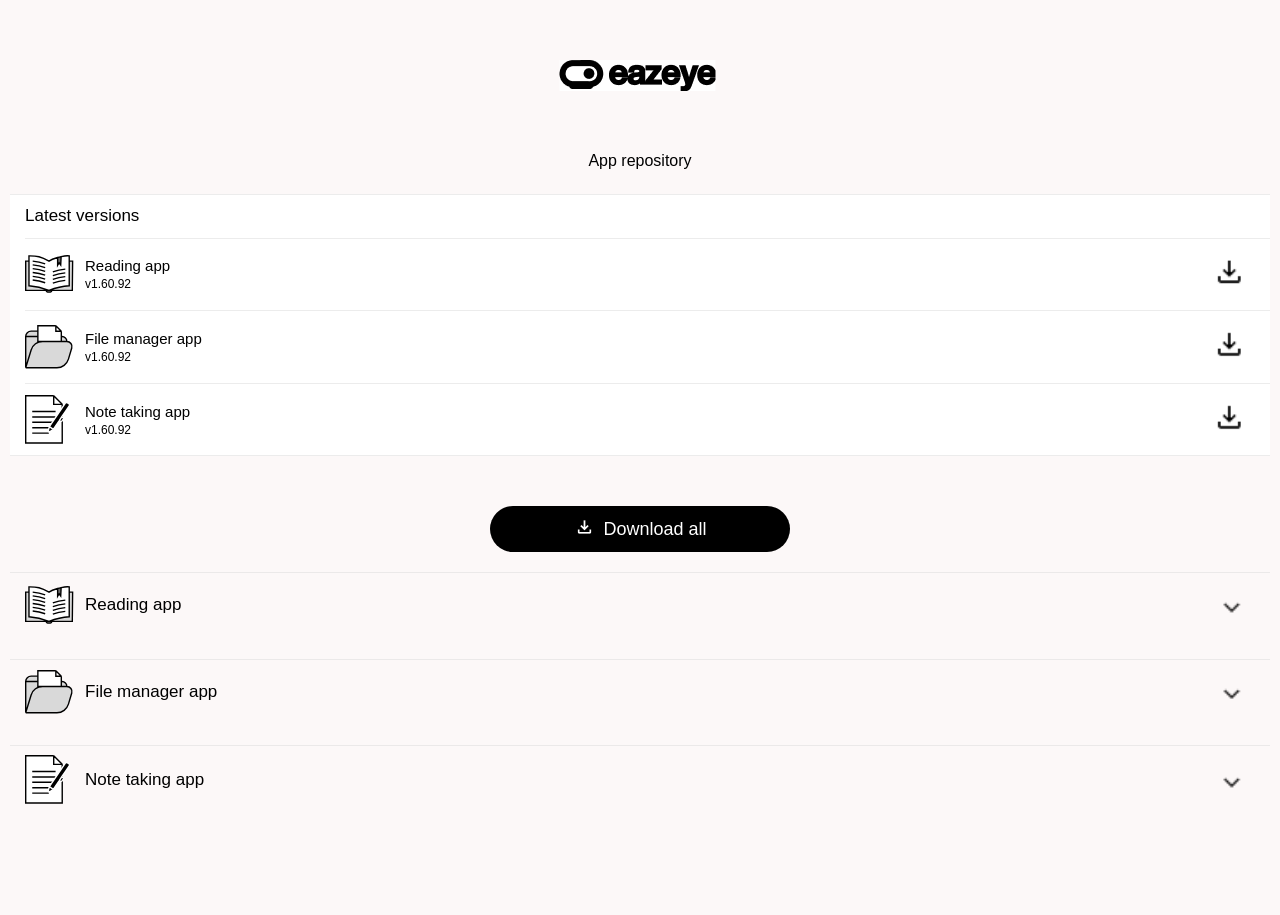
==== commit 4cfd7f87: "Update to v1.60.92" ====
--- a/index.html
+++ b/index.html
@@ -88,253 +88,37 @@
 					<p>Latest versions</p>
 				</div>
 			</a>
-<<<<<<< HEAD
-<<<<<<< HEAD
-<<<<<<< HEAD
-<<<<<<< HEAD
-<<<<<<< HEAD
-<<<<<<< HEAD
-<<<<<<< HEAD
-<<<<<<< HEAD
-<<<<<<< HEAD
-			<a class="weui-cell weui-cell_active weui-cell_access js_item" role="menuitem" data-id="list" href="https://github.com/Eazeye-dev/txkjnote2/releases/download/v1.60.94/ReadingApp_v1.60.94.zip">
-=======
-			<a class="weui-cell weui-cell_active weui-cell_access js_item" role="menuitem" data-id="list" href="https://github.com/Eazeye-dev/txkjnote2/releases/download/v1.60.76/ReadingApp_v1.60.76.zip">
->>>>>>> f28a4a1 (Update to v1.60.76)
-=======
-			<a class="weui-cell weui-cell_active weui-cell_access js_item" role="menuitem" data-id="list" href="https://github.com/Eazeye-dev/txkjnote2/releases/download/v1.60.78/ReadingApp_v1.60.78.zip">
->>>>>>> 158f727 (Update to v1.60.78)
-=======
-			<a class="weui-cell weui-cell_active weui-cell_access js_item" role="menuitem" data-id="list" href="https://github.com/Eazeye-dev/txkjnote2/releases/download/v1.60.80/ReadingApp_v1.60.80.zip">
->>>>>>> b898993 (Update to v1.60.80)
-=======
-			<a class="weui-cell weui-cell_active weui-cell_access js_item" role="menuitem" data-id="list" href="https://github.com/Eazeye-dev/txkjnote2/releases/download/v1.60.82/ReadingApp_v1.60.82.zip">
->>>>>>> be4c20c (1.60.82)
-=======
-			<a class="weui-cell weui-cell_active weui-cell_access js_item" role="menuitem" data-id="list" href="https://github.com/Eazeye-dev/txkjnote2/releases/download/v1.60.84/ReadingApp_v1.60.84.zip">
->>>>>>> e0b426b (Update to v1.60.84)
-=======
-			<a class="weui-cell weui-cell_active weui-cell_access js_item" role="menuitem" data-id="list" href="https://github.com/Eazeye-dev/txkjnote2/releases/download/v1.60.86/ReadingApp_v1.60.86.zip">
->>>>>>> 5a3304b (Update to v1.60.86)
-=======
-			<a class="weui-cell weui-cell_active weui-cell_access js_item" role="menuitem" data-id="list" href="https://github.com/Eazeye-dev/txkjnote2/releases/download/v1.60.88/ReadingApp_v1.60.88.zip">
->>>>>>> 6c83a62 (Update to v1.60.88)
-=======
-			<a class="weui-cell weui-cell_active weui-cell_access js_item" role="menuitem" data-id="list" href="https://github.com/Eazeye-dev/txkjnote2/releases/download/v1.60.90/ReadingApp_v1.60.90.zip">
->>>>>>> eae0db8 (Update to v1.60.90)
-=======
 			<a class="weui-cell weui-cell_active weui-cell_access js_item" role="menuitem" data-id="list" href="https://github.com/Eazeye-dev/txkjnote2/releases/download/v1.60.92/ReadingApp_v1.60.92.zip">
->>>>>>> cd13854 (Update to v1.60.92)
 				<div class="" style="padding:0px;">
 					<img src="./images/icon_b1.svg" class="iconleft" alt="">
 				</div>
 				<div class="weui-cell__bd">
 					<p class="item1">Reading app</p>
-<<<<<<< HEAD
-<<<<<<< HEAD
-<<<<<<< HEAD
-<<<<<<< HEAD
-<<<<<<< HEAD
-<<<<<<< HEAD
-<<<<<<< HEAD
-<<<<<<< HEAD
-<<<<<<< HEAD
-					<p class="item2">v1.60.94</p>
-=======
-					<p class="item2">v1.60.76</p>
->>>>>>> f28a4a1 (Update to v1.60.76)
-=======
-					<p class="item2">v1.60.78</p>
->>>>>>> 158f727 (Update to v1.60.78)
-=======
-					<p class="item2">v1.60.80</p>
->>>>>>> b898993 (Update to v1.60.80)
-=======
-					<p class="item2">v1.60.82</p>
->>>>>>> be4c20c (1.60.82)
-=======
-					<p class="item2">v1.60.84</p>
->>>>>>> e0b426b (Update to v1.60.84)
-=======
-					<p class="item2">v1.60.86</p>
->>>>>>> 5a3304b (Update to v1.60.86)
-=======
-					<p class="item2">v1.60.88</p>
->>>>>>> 6c83a62 (Update to v1.60.88)
-=======
-					<p class="item2">v1.60.90</p>
->>>>>>> eae0db8 (Update to v1.60.90)
-=======
 					<p class="item2">v1.60.92</p>
->>>>>>> cd13854 (Update to v1.60.92)
 				</div>
 				<div class="" style="padding:0px;">
 					<img src="./images/icon_down_one.png" class="iconright" alt="">
 				</div>
 			</a>
-<<<<<<< HEAD
-<<<<<<< HEAD
-<<<<<<< HEAD
-<<<<<<< HEAD
-<<<<<<< HEAD
-<<<<<<< HEAD
-<<<<<<< HEAD
-<<<<<<< HEAD
-<<<<<<< HEAD
-			<a class="weui-cell weui-cell_active weui-cell_access js_item" role="menuitem" data-id="slider" href="https://github.com/Eazeye-dev/txkjnote2/releases/download/v1.60.94/FileManager_v1.60.94.zip">
-=======
-			<a class="weui-cell weui-cell_active weui-cell_access js_item" role="menuitem" data-id="slider" href="https://github.com/Eazeye-dev/txkjnote2/releases/download/v1.60.76/FileManager_v1.60.76.zip">
->>>>>>> f28a4a1 (Update to v1.60.76)
-=======
-			<a class="weui-cell weui-cell_active weui-cell_access js_item" role="menuitem" data-id="slider" href="https://github.com/Eazeye-dev/txkjnote2/releases/download/v1.60.78/FileManager_v1.60.78.zip">
->>>>>>> 158f727 (Update to v1.60.78)
-=======
-			<a class="weui-cell weui-cell_active weui-cell_access js_item" role="menuitem" data-id="slider" href="https://github.com/Eazeye-dev/txkjnote2/releases/download/v1.60.80/FileManager_v1.60.80.zip">
->>>>>>> b898993 (Update to v1.60.80)
-=======
-			<a class="weui-cell weui-cell_active weui-cell_access js_item" role="menuitem" data-id="slider" href="https://github.com/Eazeye-dev/txkjnote2/releases/download/v1.60.82/FileManager_v1.60.82.zip">
->>>>>>> be4c20c (1.60.82)
-=======
-			<a class="weui-cell weui-cell_active weui-cell_access js_item" role="menuitem" data-id="slider" href="https://github.com/Eazeye-dev/txkjnote2/releases/download/v1.60.84/FileManager_v1.60.84.zip">
->>>>>>> e0b426b (Update to v1.60.84)
-=======
-			<a class="weui-cell weui-cell_active weui-cell_access js_item" role="menuitem" data-id="slider" href="https://github.com/Eazeye-dev/txkjnote2/releases/download/v1.60.86/FileManager_v1.60.86.zip">
->>>>>>> 5a3304b (Update to v1.60.86)
-=======
-			<a class="weui-cell weui-cell_active weui-cell_access js_item" role="menuitem" data-id="slider" href="https://github.com/Eazeye-dev/txkjnote2/releases/download/v1.60.88/FileManager_v1.60.88.zip">
->>>>>>> 6c83a62 (Update to v1.60.88)
-=======
-			<a class="weui-cell weui-cell_active weui-cell_access js_item" role="menuitem" data-id="slider" href="https://github.com/Eazeye-dev/txkjnote2/releases/download/v1.60.90/FileManager_v1.60.90.zip">
->>>>>>> eae0db8 (Update to v1.60.90)
-=======
 			<a class="weui-cell weui-cell_active weui-cell_access js_item" role="menuitem" data-id="slider" href="https://github.com/Eazeye-dev/txkjnote2/releases/download/v1.60.92/FileManager_v1.60.92.zip">
->>>>>>> cd13854 (Update to v1.60.92)
 				<div class="" style="padding:0px;">
 					<img src="./images/icon_b2.svg" class="iconleft" alt="">
 				</div>
 				<div class="weui-cell__bd">
 					<p class="item1">File manager app</p>
-<<<<<<< HEAD
-<<<<<<< HEAD
-<<<<<<< HEAD
-<<<<<<< HEAD
-<<<<<<< HEAD
-<<<<<<< HEAD
-<<<<<<< HEAD
-<<<<<<< HEAD
-<<<<<<< HEAD
-					<p class="item2">v1.60.94</p>
-=======
-					<p class="item2">v1.60.76</p>
->>>>>>> f28a4a1 (Update to v1.60.76)
-=======
-					<p class="item2">v1.60.78</p>
->>>>>>> 158f727 (Update to v1.60.78)
-=======
-					<p class="item2">v1.60.80</p>
->>>>>>> b898993 (Update to v1.60.80)
-=======
-					<p class="item2">v1.60.82</p>
->>>>>>> be4c20c (1.60.82)
-=======
-					<p class="item2">v1.60.84</p>
->>>>>>> e0b426b (Update to v1.60.84)
-=======
-					<p class="item2">v1.60.86</p>
->>>>>>> 5a3304b (Update to v1.60.86)
-=======
-					<p class="item2">v1.60.88</p>
->>>>>>> 6c83a62 (Update to v1.60.88)
-=======
-					<p class="item2">v1.60.90</p>
->>>>>>> eae0db8 (Update to v1.60.90)
-=======
 					<p class="item2">v1.60.92</p>
->>>>>>> cd13854 (Update to v1.60.92)
 				</div>
 				<div class="" style="padding:0px;">
 					<img src="./images/icon_down_one.png" class="iconright" alt="">
 				</div>
 			</a>
-<<<<<<< HEAD
-<<<<<<< HEAD
-<<<<<<< HEAD
-<<<<<<< HEAD
-<<<<<<< HEAD
-<<<<<<< HEAD
-<<<<<<< HEAD
-<<<<<<< HEAD
-<<<<<<< HEAD
-			<a class="weui-cell weui-cell_active weui-cell_access js_item" role="menuitem" data-id="uploader" href="https://github.com/Eazeye-dev/txkjnote2/releases/download/v1.60.94/DrawingApp_v1.60.94.zip"> 
-=======
-			<a class="weui-cell weui-cell_active weui-cell_access js_item" role="menuitem" data-id="uploader" href="https://github.com/Eazeye-dev/txkjnote2/releases/download/v1.60.76/DrawingApp_v1.60.76.zip"> 
->>>>>>> f28a4a1 (Update to v1.60.76)
-=======
-			<a class="weui-cell weui-cell_active weui-cell_access js_item" role="menuitem" data-id="uploader" href="https://github.com/Eazeye-dev/txkjnote2/releases/download/v1.60.78/DrawingApp_v1.60.78.zip"> 
->>>>>>> 158f727 (Update to v1.60.78)
-=======
-			<a class="weui-cell weui-cell_active weui-cell_access js_item" role="menuitem" data-id="uploader" href="https://github.com/Eazeye-dev/txkjnote2/releases/download/v1.60.80/DrawingApp_v1.60.80.zip"> 
->>>>>>> b898993 (Update to v1.60.80)
-=======
-			<a class="weui-cell weui-cell_active weui-cell_access js_item" role="menuitem" data-id="uploader" href="https://github.com/Eazeye-dev/txkjnote2/releases/download/v1.60.82/DrawingApp_v1.60.82.zip"> 
->>>>>>> be4c20c (1.60.82)
-=======
-			<a class="weui-cell weui-cell_active weui-cell_access js_item" role="menuitem" data-id="uploader" href="https://github.com/Eazeye-dev/txkjnote2/releases/download/v1.60.84/DrawingApp_v1.60.84.zip"> 
->>>>>>> e0b426b (Update to v1.60.84)
-=======
-			<a class="weui-cell weui-cell_active weui-cell_access js_item" role="menuitem" data-id="uploader" href="https://github.com/Eazeye-dev/txkjnote2/releases/download/v1.60.86/DrawingApp_v1.60.86.zip"> 
->>>>>>> 5a3304b (Update to v1.60.86)
-=======
-			<a class="weui-cell weui-cell_active weui-cell_access js_item" role="menuitem" data-id="uploader" href="https://github.com/Eazeye-dev/txkjnote2/releases/download/v1.60.88/DrawingApp_v1.60.88.zip"> 
->>>>>>> 6c83a62 (Update to v1.60.88)
-=======
-			<a class="weui-cell weui-cell_active weui-cell_access js_item" role="menuitem" data-id="uploader" href="https://github.com/Eazeye-dev/txkjnote2/releases/download/v1.60.90/DrawingApp_v1.60.90.zip"> 
->>>>>>> eae0db8 (Update to v1.60.90)
-=======
 			<a class="weui-cell weui-cell_active weui-cell_access js_item" role="menuitem" data-id="uploader" href="https://github.com/Eazeye-dev/txkjnote2/releases/download/v1.60.92/DrawingApp_v1.60.92.zip"> 
->>>>>>> cd13854 (Update to v1.60.92)
 				<div class="" style="padding:0px;">
 					<img src="./images/icon_b3.svg" class="iconleft" alt="">
 				</div>
 				<div class="weui-cell__bd">
 					<p class="item1">Note taking app</p>
-<<<<<<< HEAD
-<<<<<<< HEAD
-<<<<<<< HEAD
-<<<<<<< HEAD
-<<<<<<< HEAD
-<<<<<<< HEAD
-<<<<<<< HEAD
-<<<<<<< HEAD
-<<<<<<< HEAD
-					<p class="item2">v1.60.94</p>
-=======
-					<p class="item2">v1.60.76</p>
->>>>>>> f28a4a1 (Update to v1.60.76)
-=======
-					<p class="item2">v1.60.78</p>
->>>>>>> 158f727 (Update to v1.60.78)
-=======
-					<p class="item2">v1.60.80</p>
->>>>>>> b898993 (Update to v1.60.80)
-=======
-					<p class="item2">v1.60.82</p>
->>>>>>> be4c20c (1.60.82)
-=======
-					<p class="item2">v1.60.84</p>
->>>>>>> e0b426b (Update to v1.60.84)
-=======
-					<p class="item2">v1.60.86</p>
->>>>>>> 5a3304b (Update to v1.60.86)
-=======
-					<p class="item2">v1.60.88</p>
->>>>>>> 6c83a62 (Update to v1.60.88)
-=======
-					<p class="item2">v1.60.90</p>
->>>>>>> eae0db8 (Update to v1.60.90)
-=======
 					<p class="item2">v1.60.92</p>
->>>>>>> cd13854 (Update to v1.60.92)
 				</div>
 				<div class="" style="padding:0px;">
 					<img src="./images/icon_down_one.png" class="iconright" alt="">
@@ -344,43 +128,7 @@
 	</div>
 
 
-<<<<<<< HEAD
-<<<<<<< HEAD
-<<<<<<< HEAD
-<<<<<<< HEAD
-<<<<<<< HEAD
-<<<<<<< HEAD
-<<<<<<< HEAD
-<<<<<<< HEAD
-<<<<<<< HEAD
-    <a class="weui-btn weui-btn_primary" style="width: 300px;margin-top: 50px; background-color:#000000;border-radius:40px;" href="https://github.com/Eazeye-dev/txkjnote2/releases/download/v1.60.94/app_all_v1.60.94.zip">
-=======
-    <a class="weui-btn weui-btn_primary" style="width: 300px;margin-top: 50px; background-color:#000000;border-radius:40px;" href="https://github.com/Eazeye-dev/txkjnote2/releases/download/v1.60.76/app_all_v1.60.76.zip">
->>>>>>> f28a4a1 (Update to v1.60.76)
-=======
-    <a class="weui-btn weui-btn_primary" style="width: 300px;margin-top: 50px; background-color:#000000;border-radius:40px;" href="https://github.com/Eazeye-dev/txkjnote2/releases/download/v1.60.78/app_all_v1.60.78.zip">
->>>>>>> 158f727 (Update to v1.60.78)
-=======
-    <a class="weui-btn weui-btn_primary" style="width: 300px;margin-top: 50px; background-color:#000000;border-radius:40px;" href="https://github.com/Eazeye-dev/txkjnote2/releases/download/v1.60.80/app_all_v1.60.80.zip">
->>>>>>> b898993 (Update to v1.60.80)
-=======
-    <a class="weui-btn weui-btn_primary" style="width: 300px;margin-top: 50px; background-color:#000000;border-radius:40px;" href="https://github.com/Eazeye-dev/txkjnote2/releases/download/v1.60.82/app_all_v1.60.82.zip">
->>>>>>> be4c20c (1.60.82)
-=======
-    <a class="weui-btn weui-btn_primary" style="width: 300px;margin-top: 50px; background-color:#000000;border-radius:40px;" href="https://github.com/Eazeye-dev/txkjnote2/releases/download/v1.60.84/app_all_v1.60.84.zip">
->>>>>>> e0b426b (Update to v1.60.84)
-=======
-    <a class="weui-btn weui-btn_primary" style="width: 300px;margin-top: 50px; background-color:#000000;border-radius:40px;" href="https://github.com/Eazeye-dev/txkjnote2/releases/download/v1.60.86/app_all_v1.60.86.zip">
->>>>>>> 5a3304b (Update to v1.60.86)
-=======
-    <a class="weui-btn weui-btn_primary" style="width: 300px;margin-top: 50px; background-color:#000000;border-radius:40px;" href="https://github.com/Eazeye-dev/txkjnote2/releases/download/v1.60.88/app_all_v1.60.88.zip">
->>>>>>> 6c83a62 (Update to v1.60.88)
-=======
-    <a class="weui-btn weui-btn_primary" style="width: 300px;margin-top: 50px; background-color:#000000;border-radius:40px;" href="https://github.com/Eazeye-dev/txkjnote2/releases/download/v1.60.90/app_all_v1.60.90.zip">
->>>>>>> eae0db8 (Update to v1.60.90)
-=======
     <a class="weui-btn weui-btn_primary" style="width: 300px;margin-top: 50px; background-color:#000000;border-radius:40px;" href="https://github.com/Eazeye-dev/txkjnote2/releases/download/v1.60.92/app_all_v1.60.92.zip">
->>>>>>> cd13854 (Update to v1.60.92)
 		<img src="./images/icon_download_all.png" alt="" style="margin-bottom:-5px;">
 		Download all
 	</a>
@@ -400,31 +148,6 @@
 			</a>
 			<div class="page__category js_categoryInner" role="menu" aria-hidden="true" style="margin: 10px;display:none;">
 				<div class="weui-cells page__category-content">
-<<<<<<< HEAD
-<<<<<<< HEAD
-<<<<<<< HEAD
-<<<<<<< HEAD
-<<<<<<< HEAD
-<<<<<<< HEAD
-<<<<<<< HEAD
-<<<<<<< HEAD
-<<<<<<< HEAD
-					<a class="weui-cell weui-cell_active weui-cell_access js_item" role="menuitem" data-id="list" href="https://github.com/Eazeye-dev/txkjnote2/releases/download/v1.60.94/ReadingApp_v1.60.94.zip">
-						<div class="" style="padding:0px;">
-							<img src="./images/icon_b1.svg" class="iconleft" alt="">
-						</div>
-						<div class="weui-cell__bd">
-							<p class="item1">Reading app</p>
-							<p class="item2">v1.60.94</p>
-						</div>
-						<div class="" style="padding:0px;">
-							<img src="./images/icon_down_one.png" class="iconright" alt="">
-						</div>
-					</a>
-				</div>
-				<div class="weui-cells page__category-content">
-=======
->>>>>>> cd13854 (Update to v1.60.92)
 					<a class="weui-cell weui-cell_active weui-cell_access js_item" role="menuitem" data-id="list" href="https://github.com/Eazeye-dev/txkjnote2/releases/download/v1.60.92/ReadingApp_v1.60.92.zip">
 						<div class="" style="padding:0px;">
 							<img src="./images/icon_b1.svg" class="iconleft" alt="">
@@ -439,11 +162,6 @@
 					</a>
 				</div>
 				<div class="weui-cells page__category-content">
-<<<<<<< HEAD
-=======
->>>>>>> eae0db8 (Update to v1.60.90)
-=======
->>>>>>> cd13854 (Update to v1.60.92)
 					<a class="weui-cell weui-cell_active weui-cell_access js_item" role="menuitem" data-id="list" href="https://github.com/Eazeye-dev/txkjnote2/releases/download/v1.60.90/ReadingApp_v1.60.90.zip">
 						<div class="" style="padding:0px;">
 							<img src="./images/icon_b1.svg" class="iconleft" alt="">
@@ -458,11 +176,6 @@
 					</a>
 				</div>
 				<div class="weui-cells page__category-content">
-<<<<<<< HEAD
-=======
->>>>>>> 6c83a62 (Update to v1.60.88)
-=======
->>>>>>> eae0db8 (Update to v1.60.90)
 					<a class="weui-cell weui-cell_active weui-cell_access js_item" role="menuitem" data-id="list" href="https://github.com/Eazeye-dev/txkjnote2/releases/download/v1.60.88/ReadingApp_v1.60.88.zip">
 						<div class="" style="padding:0px;">
 							<img src="./images/icon_b1.svg" class="iconleft" alt="">
@@ -477,11 +190,6 @@
 					</a>
 				</div>
 				<div class="weui-cells page__category-content">
-<<<<<<< HEAD
-=======
->>>>>>> 5a3304b (Update to v1.60.86)
-=======
->>>>>>> 6c83a62 (Update to v1.60.88)
 					<a class="weui-cell weui-cell_active weui-cell_access js_item" role="menuitem" data-id="list" href="https://github.com/Eazeye-dev/txkjnote2/releases/download/v1.60.86/ReadingApp_v1.60.86.zip">
 						<div class="" style="padding:0px;">
 							<img src="./images/icon_b1.svg" class="iconleft" alt="">
@@ -496,11 +204,6 @@
 					</a>
 				</div>
 				<div class="weui-cells page__category-content">
-<<<<<<< HEAD
-=======
->>>>>>> e0b426b (Update to v1.60.84)
-=======
->>>>>>> 5a3304b (Update to v1.60.86)
 					<a class="weui-cell weui-cell_active weui-cell_access js_item" role="menuitem" data-id="list" href="https://github.com/Eazeye-dev/txkjnote2/releases/download/v1.60.84/ReadingApp_v1.60.84.zip">
 						<div class="" style="padding:0px;">
 							<img src="./images/icon_b1.svg" class="iconleft" alt="">
@@ -515,11 +218,6 @@
 					</a>
 				</div>
 				<div class="weui-cells page__category-content">
-<<<<<<< HEAD
-=======
->>>>>>> be4c20c (1.60.82)
-=======
->>>>>>> e0b426b (Update to v1.60.84)
 					<a class="weui-cell weui-cell_active weui-cell_access js_item" role="menuitem" data-id="list" href="https://github.com/Eazeye-dev/txkjnote2/releases/download/v1.60.82/ReadingApp_v1.60.82.zip">
 						<div class="" style="padding:0px;">
 							<img src="./images/icon_b1.svg" class="iconleft" alt="">
@@ -534,11 +232,6 @@
 					</a>
 				</div>
 				<div class="weui-cells page__category-content">
-<<<<<<< HEAD
-=======
->>>>>>> b898993 (Update to v1.60.80)
-=======
->>>>>>> be4c20c (1.60.82)
 					<a class="weui-cell weui-cell_active weui-cell_access js_item" role="menuitem" data-id="list" href="https://github.com/Eazeye-dev/txkjnote2/releases/download/v1.60.80/ReadingApp_v1.60.80.zip">
 						<div class="" style="padding:0px;">
 							<img src="./images/icon_b1.svg" class="iconleft" alt="">
@@ -553,11 +246,6 @@
 					</a>
 				</div>
 				<div class="weui-cells page__category-content">
-<<<<<<< HEAD
-=======
->>>>>>> 158f727 (Update to v1.60.78)
-=======
->>>>>>> b898993 (Update to v1.60.80)
 					<a class="weui-cell weui-cell_active weui-cell_access js_item" role="menuitem" data-id="list" href="https://github.com/Eazeye-dev/txkjnote2/releases/download/v1.60.78/ReadingApp_v1.60.78.zip">
 						<div class="" style="padding:0px;">
 							<img src="./images/icon_b1.svg" class="iconleft" alt="">
@@ -572,11 +260,6 @@
 					</a>
 				</div>
 				<div class="weui-cells page__category-content">
-<<<<<<< HEAD
-=======
->>>>>>> f28a4a1 (Update to v1.60.76)
-=======
->>>>>>> 158f727 (Update to v1.60.78)
 					<a class="weui-cell weui-cell_active weui-cell_access js_item" role="menuitem" data-id="list" href="https://github.com/Eazeye-dev/txkjnote2/releases/download/v1.60.76/ReadingApp_v1.60.76.zip">
 						<div class="" style="padding:0px;">
 							<img src="./images/icon_b1.svg" class="iconleft" alt="">
@@ -974,31 +657,6 @@
 			</a>
 			<div class="page__category js_categoryInner" role="menu" aria-hidden="true" style="margin: 10px;display:none;">
 				<div class="weui-cells page__category-content">
-<<<<<<< HEAD
-<<<<<<< HEAD
-<<<<<<< HEAD
-<<<<<<< HEAD
-<<<<<<< HEAD
-<<<<<<< HEAD
-<<<<<<< HEAD
-<<<<<<< HEAD
-<<<<<<< HEAD
-					<a class="weui-cell weui-cell_active weui-cell_access js_item" role="menuitem" data-id="slider" href="https://github.com/Eazeye-dev/txkjnote2/releases/download/v1.60.94/FileManager_v1.60.94.zip">
-						<div class="" style="padding:0px;">
-							<img src="./images/icon_b2.svg" class="iconleft" alt="">
-						</div>
-						<div class="weui-cell__bd">
-							<p class="item1">File manager app</p>
-							<p class="item2">v1.60.94</p>
-						</div>
-						<div class="" style="padding:0px;">
-							<img src="./images/icon_down_one.png" class="iconright" alt="">
-						</div>
-					</a>
-				</div>
-				<div class="weui-cells page__category-content">
-=======
->>>>>>> cd13854 (Update to v1.60.92)
 					<a class="weui-cell weui-cell_active weui-cell_access js_item" role="menuitem" data-id="slider" href="https://github.com/Eazeye-dev/txkjnote2/releases/download/v1.60.92/FileManager_v1.60.92.zip">
 						<div class="" style="padding:0px;">
 							<img src="./images/icon_b2.svg" class="iconleft" alt="">
@@ -1013,11 +671,6 @@
 					</a>
 				</div>
 				<div class="weui-cells page__category-content">
-<<<<<<< HEAD
-=======
->>>>>>> eae0db8 (Update to v1.60.90)
-=======
->>>>>>> cd13854 (Update to v1.60.92)
 					<a class="weui-cell weui-cell_active weui-cell_access js_item" role="menuitem" data-id="slider" href="https://github.com/Eazeye-dev/txkjnote2/releases/download/v1.60.90/FileManager_v1.60.90.zip">
 						<div class="" style="padding:0px;">
 							<img src="./images/icon_b2.svg" class="iconleft" alt="">
@@ -1032,11 +685,6 @@
 					</a>
 				</div>
 				<div class="weui-cells page__category-content">
-<<<<<<< HEAD
-=======
->>>>>>> 6c83a62 (Update to v1.60.88)
-=======
->>>>>>> eae0db8 (Update to v1.60.90)
 					<a class="weui-cell weui-cell_active weui-cell_access js_item" role="menuitem" data-id="slider" href="https://github.com/Eazeye-dev/txkjnote2/releases/download/v1.60.88/FileManager_v1.60.88.zip">
 						<div class="" style="padding:0px;">
 							<img src="./images/icon_b2.svg" class="iconleft" alt="">
@@ -1051,11 +699,6 @@
 					</a>
 				</div>
 				<div class="weui-cells page__category-content">
-<<<<<<< HEAD
-=======
->>>>>>> 5a3304b (Update to v1.60.86)
-=======
->>>>>>> 6c83a62 (Update to v1.60.88)
 					<a class="weui-cell weui-cell_active weui-cell_access js_item" role="menuitem" data-id="slider" href="https://github.com/Eazeye-dev/txkjnote2/releases/download/v1.60.86/FileManager_v1.60.86.zip">
 						<div class="" style="padding:0px;">
 							<img src="./images/icon_b2.svg" class="iconleft" alt="">
@@ -1070,11 +713,6 @@
 					</a>
 				</div>
 				<div class="weui-cells page__category-content">
-<<<<<<< HEAD
-=======
->>>>>>> e0b426b (Update to v1.60.84)
-=======
->>>>>>> 5a3304b (Update to v1.60.86)
 					<a class="weui-cell weui-cell_active weui-cell_access js_item" role="menuitem" data-id="slider" href="https://github.com/Eazeye-dev/txkjnote2/releases/download/v1.60.84/FileManager_v1.60.84.zip">
 						<div class="" style="padding:0px;">
 							<img src="./images/icon_b2.svg" class="iconleft" alt="">
@@ -1089,11 +727,6 @@
 					</a>
 				</div>
 				<div class="weui-cells page__category-content">
-<<<<<<< HEAD
-=======
->>>>>>> be4c20c (1.60.82)
-=======
->>>>>>> e0b426b (Update to v1.60.84)
 					<a class="weui-cell weui-cell_active weui-cell_access js_item" role="menuitem" data-id="slider" href="https://github.com/Eazeye-dev/txkjnote2/releases/download/v1.60.82/FileManager_v1.60.82.zip">
 						<div class="" style="padding:0px;">
 							<img src="./images/icon_b2.svg" class="iconleft" alt="">
@@ -1108,11 +741,6 @@
 					</a>
 				</div>
 				<div class="weui-cells page__category-content">
-<<<<<<< HEAD
-=======
->>>>>>> b898993 (Update to v1.60.80)
-=======
->>>>>>> be4c20c (1.60.82)
 					<a class="weui-cell weui-cell_active weui-cell_access js_item" role="menuitem" data-id="slider" href="https://github.com/Eazeye-dev/txkjnote2/releases/download/v1.60.80/FileManager_v1.60.80.zip">
 						<div class="" style="padding:0px;">
 							<img src="./images/icon_b2.svg" class="iconleft" alt="">
@@ -1127,11 +755,6 @@
 					</a>
 				</div>
 				<div class="weui-cells page__category-content">
-<<<<<<< HEAD
-=======
->>>>>>> 158f727 (Update to v1.60.78)
-=======
->>>>>>> b898993 (Update to v1.60.80)
 					<a class="weui-cell weui-cell_active weui-cell_access js_item" role="menuitem" data-id="slider" href="https://github.com/Eazeye-dev/txkjnote2/releases/download/v1.60.78/FileManager_v1.60.78.zip">
 						<div class="" style="padding:0px;">
 							<img src="./images/icon_b2.svg" class="iconleft" alt="">
@@ -1146,11 +769,6 @@
 					</a>
 				</div>
 				<div class="weui-cells page__category-content">
-<<<<<<< HEAD
-=======
->>>>>>> f28a4a1 (Update to v1.60.76)
-=======
->>>>>>> 158f727 (Update to v1.60.78)
 					<a class="weui-cell weui-cell_active weui-cell_access js_item" role="menuitem" data-id="slider" href="https://github.com/Eazeye-dev/txkjnote2/releases/download/v1.60.76/FileManager_v1.60.76.zip">
 						<div class="" style="padding:0px;">
 							<img src="./images/icon_b2.svg" class="iconleft" alt="">
@@ -1548,22 +1166,13 @@
 			</a>
 			<div class="page__category js_categoryInner" role="menu" aria-hidden="true" style="margin: 10px;display:none;">
 				<div class="weui-cells page__category-content">
-<<<<<<< HEAD
-<<<<<<< HEAD
-<<<<<<< HEAD
-<<<<<<< HEAD
-<<<<<<< HEAD
-<<<<<<< HEAD
-<<<<<<< HEAD
-<<<<<<< HEAD
-<<<<<<< HEAD
-					<a class="weui-cell weui-cell_active weui-cell_access js_item" role="menuitem" data-id="uploader" href="https://github.com/Eazeye-dev/txkjnote2/releases/download/v1.60.94/DrawingApp_v1.60.94.zip"> 
-						<div class="" style="padding:0px;">
-							<img src="./images/icon_b3.svg" class="iconleft" alt="">
-						</div>
-						<div class="weui-cell__bd">
-							<p class="item1">Note taking app</p>
-							<p class="item2">v1.60.94</p>
+					<a class="weui-cell weui-cell_active weui-cell_access js_item" role="menuitem" data-id="uploader" href="https://github.com/Eazeye-dev/txkjnote2/releases/download/v1.60.92/DrawingApp_v1.60.92.zip"> 
+						<div class="" style="padding:0px;">
+							<img src="./images/icon_b3.svg" class="iconleft" alt="">
+						</div>
+						<div class="weui-cell__bd">
+							<p class="item1">Note taking app</p>
+							<p class="item2">v1.60.92</p>
 						</div>
 						<div class="" style="padding:0px;">
 							<img src="./images/icon_down_one.png" class="iconright" alt="">
@@ -1571,15 +1180,13 @@
 					</a>
 				</div>	
 				<div class="weui-cells page__category-content">
-=======
->>>>>>> cd13854 (Update to v1.60.92)
-					<a class="weui-cell weui-cell_active weui-cell_access js_item" role="menuitem" data-id="uploader" href="https://github.com/Eazeye-dev/txkjnote2/releases/download/v1.60.92/DrawingApp_v1.60.92.zip"> 
-						<div class="" style="padding:0px;">
-							<img src="./images/icon_b3.svg" class="iconleft" alt="">
-						</div>
-						<div class="weui-cell__bd">
-							<p class="item1">Note taking app</p>
-							<p class="item2">v1.60.92</p>
+					<a class="weui-cell weui-cell_active weui-cell_access js_item" role="menuitem" data-id="uploader" href="https://github.com/Eazeye-dev/txkjnote2/releases/download/v1.60.90/DrawingApp_v1.60.90.zip"> 
+						<div class="" style="padding:0px;">
+							<img src="./images/icon_b3.svg" class="iconleft" alt="">
+						</div>
+						<div class="weui-cell__bd">
+							<p class="item1">Note taking app</p>
+							<p class="item2">v1.60.90</p>
 						</div>
 						<div class="" style="padding:0px;">
 							<img src="./images/icon_down_one.png" class="iconright" alt="">
@@ -1587,18 +1194,13 @@
 					</a>
 				</div>	
 				<div class="weui-cells page__category-content">
-<<<<<<< HEAD
-=======
->>>>>>> eae0db8 (Update to v1.60.90)
-=======
->>>>>>> cd13854 (Update to v1.60.92)
-					<a class="weui-cell weui-cell_active weui-cell_access js_item" role="menuitem" data-id="uploader" href="https://github.com/Eazeye-dev/txkjnote2/releases/download/v1.60.90/DrawingApp_v1.60.90.zip"> 
-						<div class="" style="padding:0px;">
-							<img src="./images/icon_b3.svg" class="iconleft" alt="">
-						</div>
-						<div class="weui-cell__bd">
-							<p class="item1">Note taking app</p>
-							<p class="item2">v1.60.90</p>
+					<a class="weui-cell weui-cell_active weui-cell_access js_item" role="menuitem" data-id="uploader" href="https://github.com/Eazeye-dev/txkjnote2/releases/download/v1.60.88/DrawingApp_v1.60.88.zip"> 
+						<div class="" style="padding:0px;">
+							<img src="./images/icon_b3.svg" class="iconleft" alt="">
+						</div>
+						<div class="weui-cell__bd">
+							<p class="item1">Note taking app</p>
+							<p class="item2">v1.60.88</p>
 						</div>
 						<div class="" style="padding:0px;">
 							<img src="./images/icon_down_one.png" class="iconright" alt="">
@@ -1606,18 +1208,13 @@
 					</a>
 				</div>	
 				<div class="weui-cells page__category-content">
-<<<<<<< HEAD
-=======
->>>>>>> 6c83a62 (Update to v1.60.88)
-=======
->>>>>>> eae0db8 (Update to v1.60.90)
-					<a class="weui-cell weui-cell_active weui-cell_access js_item" role="menuitem" data-id="uploader" href="https://github.com/Eazeye-dev/txkjnote2/releases/download/v1.60.88/DrawingApp_v1.60.88.zip"> 
-						<div class="" style="padding:0px;">
-							<img src="./images/icon_b3.svg" class="iconleft" alt="">
-						</div>
-						<div class="weui-cell__bd">
-							<p class="item1">Note taking app</p>
-							<p class="item2">v1.60.88</p>
+					<a class="weui-cell weui-cell_active weui-cell_access js_item" role="menuitem" data-id="uploader" href="https://github.com/Eazeye-dev/txkjnote2/releases/download/v1.60.86/DrawingApp_v1.60.86.zip"> 
+						<div class="" style="padding:0px;">
+							<img src="./images/icon_b3.svg" class="iconleft" alt="">
+						</div>
+						<div class="weui-cell__bd">
+							<p class="item1">Note taking app</p>
+							<p class="item2">v1.60.86</p>
 						</div>
 						<div class="" style="padding:0px;">
 							<img src="./images/icon_down_one.png" class="iconright" alt="">
@@ -1625,18 +1222,13 @@
 					</a>
 				</div>	
 				<div class="weui-cells page__category-content">
-<<<<<<< HEAD
-=======
->>>>>>> 5a3304b (Update to v1.60.86)
-=======
->>>>>>> 6c83a62 (Update to v1.60.88)
-					<a class="weui-cell weui-cell_active weui-cell_access js_item" role="menuitem" data-id="uploader" href="https://github.com/Eazeye-dev/txkjnote2/releases/download/v1.60.86/DrawingApp_v1.60.86.zip"> 
-						<div class="" style="padding:0px;">
-							<img src="./images/icon_b3.svg" class="iconleft" alt="">
-						</div>
-						<div class="weui-cell__bd">
-							<p class="item1">Note taking app</p>
-							<p class="item2">v1.60.86</p>
+					<a class="weui-cell weui-cell_active weui-cell_access js_item" role="menuitem" data-id="uploader" href="https://github.com/Eazeye-dev/txkjnote2/releases/download/v1.60.84/DrawingApp_v1.60.84.zip"> 
+						<div class="" style="padding:0px;">
+							<img src="./images/icon_b3.svg" class="iconleft" alt="">
+						</div>
+						<div class="weui-cell__bd">
+							<p class="item1">Note taking app</p>
+							<p class="item2">v1.60.84</p>
 						</div>
 						<div class="" style="padding:0px;">
 							<img src="./images/icon_down_one.png" class="iconright" alt="">
@@ -1644,18 +1236,13 @@
 					</a>
 				</div>	
 				<div class="weui-cells page__category-content">
-<<<<<<< HEAD
-=======
->>>>>>> e0b426b (Update to v1.60.84)
-=======
->>>>>>> 5a3304b (Update to v1.60.86)
-					<a class="weui-cell weui-cell_active weui-cell_access js_item" role="menuitem" data-id="uploader" href="https://github.com/Eazeye-dev/txkjnote2/releases/download/v1.60.84/DrawingApp_v1.60.84.zip"> 
-						<div class="" style="padding:0px;">
-							<img src="./images/icon_b3.svg" class="iconleft" alt="">
-						</div>
-						<div class="weui-cell__bd">
-							<p class="item1">Note taking app</p>
-							<p class="item2">v1.60.84</p>
+					<a class="weui-cell weui-cell_active weui-cell_access js_item" role="menuitem" data-id="uploader" href="https://github.com/Eazeye-dev/txkjnote2/releases/download/v1.60.82/DrawingApp_v1.60.82.zip"> 
+						<div class="" style="padding:0px;">
+							<img src="./images/icon_b3.svg" class="iconleft" alt="">
+						</div>
+						<div class="weui-cell__bd">
+							<p class="item1">Note taking app</p>
+							<p class="item2">v1.60.82</p>
 						</div>
 						<div class="" style="padding:0px;">
 							<img src="./images/icon_down_one.png" class="iconright" alt="">
@@ -1663,18 +1250,13 @@
 					</a>
 				</div>	
 				<div class="weui-cells page__category-content">
-<<<<<<< HEAD
-=======
->>>>>>> be4c20c (1.60.82)
-=======
->>>>>>> e0b426b (Update to v1.60.84)
-					<a class="weui-cell weui-cell_active weui-cell_access js_item" role="menuitem" data-id="uploader" href="https://github.com/Eazeye-dev/txkjnote2/releases/download/v1.60.82/DrawingApp_v1.60.82.zip"> 
-						<div class="" style="padding:0px;">
-							<img src="./images/icon_b3.svg" class="iconleft" alt="">
-						</div>
-						<div class="weui-cell__bd">
-							<p class="item1">Note taking app</p>
-							<p class="item2">v1.60.82</p>
+					<a class="weui-cell weui-cell_active weui-cell_access js_item" role="menuitem" data-id="uploader" href="https://github.com/Eazeye-dev/txkjnote2/releases/download/v1.60.80/DrawingApp_v1.60.80.zip"> 
+						<div class="" style="padding:0px;">
+							<img src="./images/icon_b3.svg" class="iconleft" alt="">
+						</div>
+						<div class="weui-cell__bd">
+							<p class="item1">Note taking app</p>
+							<p class="item2">v1.60.80</p>
 						</div>
 						<div class="" style="padding:0px;">
 							<img src="./images/icon_down_one.png" class="iconright" alt="">
@@ -1682,18 +1264,13 @@
 					</a>
 				</div>	
 				<div class="weui-cells page__category-content">
-<<<<<<< HEAD
-=======
->>>>>>> b898993 (Update to v1.60.80)
-=======
->>>>>>> be4c20c (1.60.82)
-					<a class="weui-cell weui-cell_active weui-cell_access js_item" role="menuitem" data-id="uploader" href="https://github.com/Eazeye-dev/txkjnote2/releases/download/v1.60.80/DrawingApp_v1.60.80.zip"> 
-						<div class="" style="padding:0px;">
-							<img src="./images/icon_b3.svg" class="iconleft" alt="">
-						</div>
-						<div class="weui-cell__bd">
-							<p class="item1">Note taking app</p>
-							<p class="item2">v1.60.80</p>
+					<a class="weui-cell weui-cell_active weui-cell_access js_item" role="menuitem" data-id="uploader" href="https://github.com/Eazeye-dev/txkjnote2/releases/download/v1.60.78/DrawingApp_v1.60.78.zip"> 
+						<div class="" style="padding:0px;">
+							<img src="./images/icon_b3.svg" class="iconleft" alt="">
+						</div>
+						<div class="weui-cell__bd">
+							<p class="item1">Note taking app</p>
+							<p class="item2">v1.60.78</p>
 						</div>
 						<div class="" style="padding:0px;">
 							<img src="./images/icon_down_one.png" class="iconright" alt="">
@@ -1701,30 +1278,6 @@
 					</a>
 				</div>	
 				<div class="weui-cells page__category-content">
-<<<<<<< HEAD
-=======
->>>>>>> 158f727 (Update to v1.60.78)
-=======
->>>>>>> b898993 (Update to v1.60.80)
-					<a class="weui-cell weui-cell_active weui-cell_access js_item" role="menuitem" data-id="uploader" href="https://github.com/Eazeye-dev/txkjnote2/releases/download/v1.60.78/DrawingApp_v1.60.78.zip"> 
-						<div class="" style="padding:0px;">
-							<img src="./images/icon_b3.svg" class="iconleft" alt="">
-						</div>
-						<div class="weui-cell__bd">
-							<p class="item1">Note taking app</p>
-							<p class="item2">v1.60.78</p>
-						</div>
-						<div class="" style="padding:0px;">
-							<img src="./images/icon_down_one.png" class="iconright" alt="">
-						</div>
-					</a>
-				</div>	
-				<div class="weui-cells page__category-content">
-<<<<<<< HEAD
-=======
->>>>>>> f28a4a1 (Update to v1.60.76)
-=======
->>>>>>> 158f727 (Update to v1.60.78)
 					<a class="weui-cell weui-cell_active weui-cell_access js_item" role="menuitem" data-id="uploader" href="https://github.com/Eazeye-dev/txkjnote2/releases/download/v1.60.76/DrawingApp_v1.60.76.zip"> 
 						<div class="" style="padding:0px;">
 							<img src="./images/icon_b3.svg" class="iconleft" alt="">
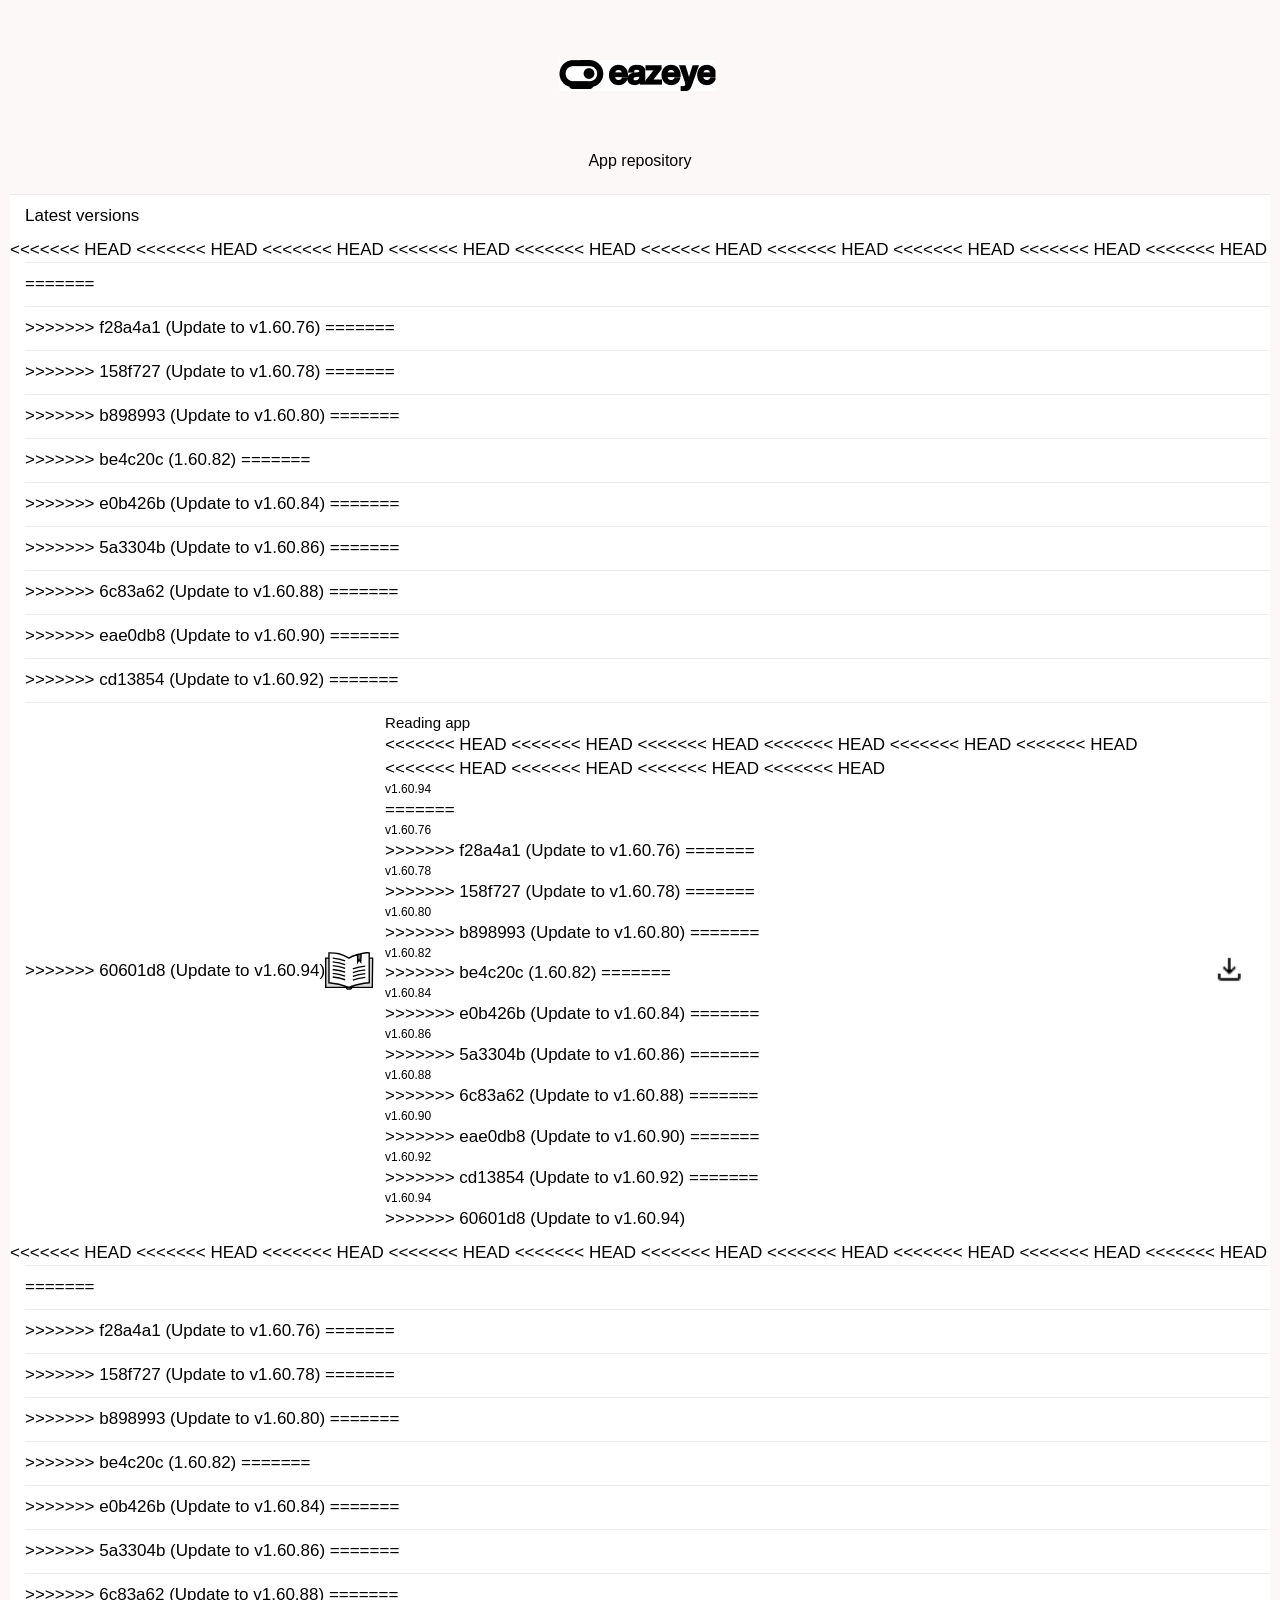
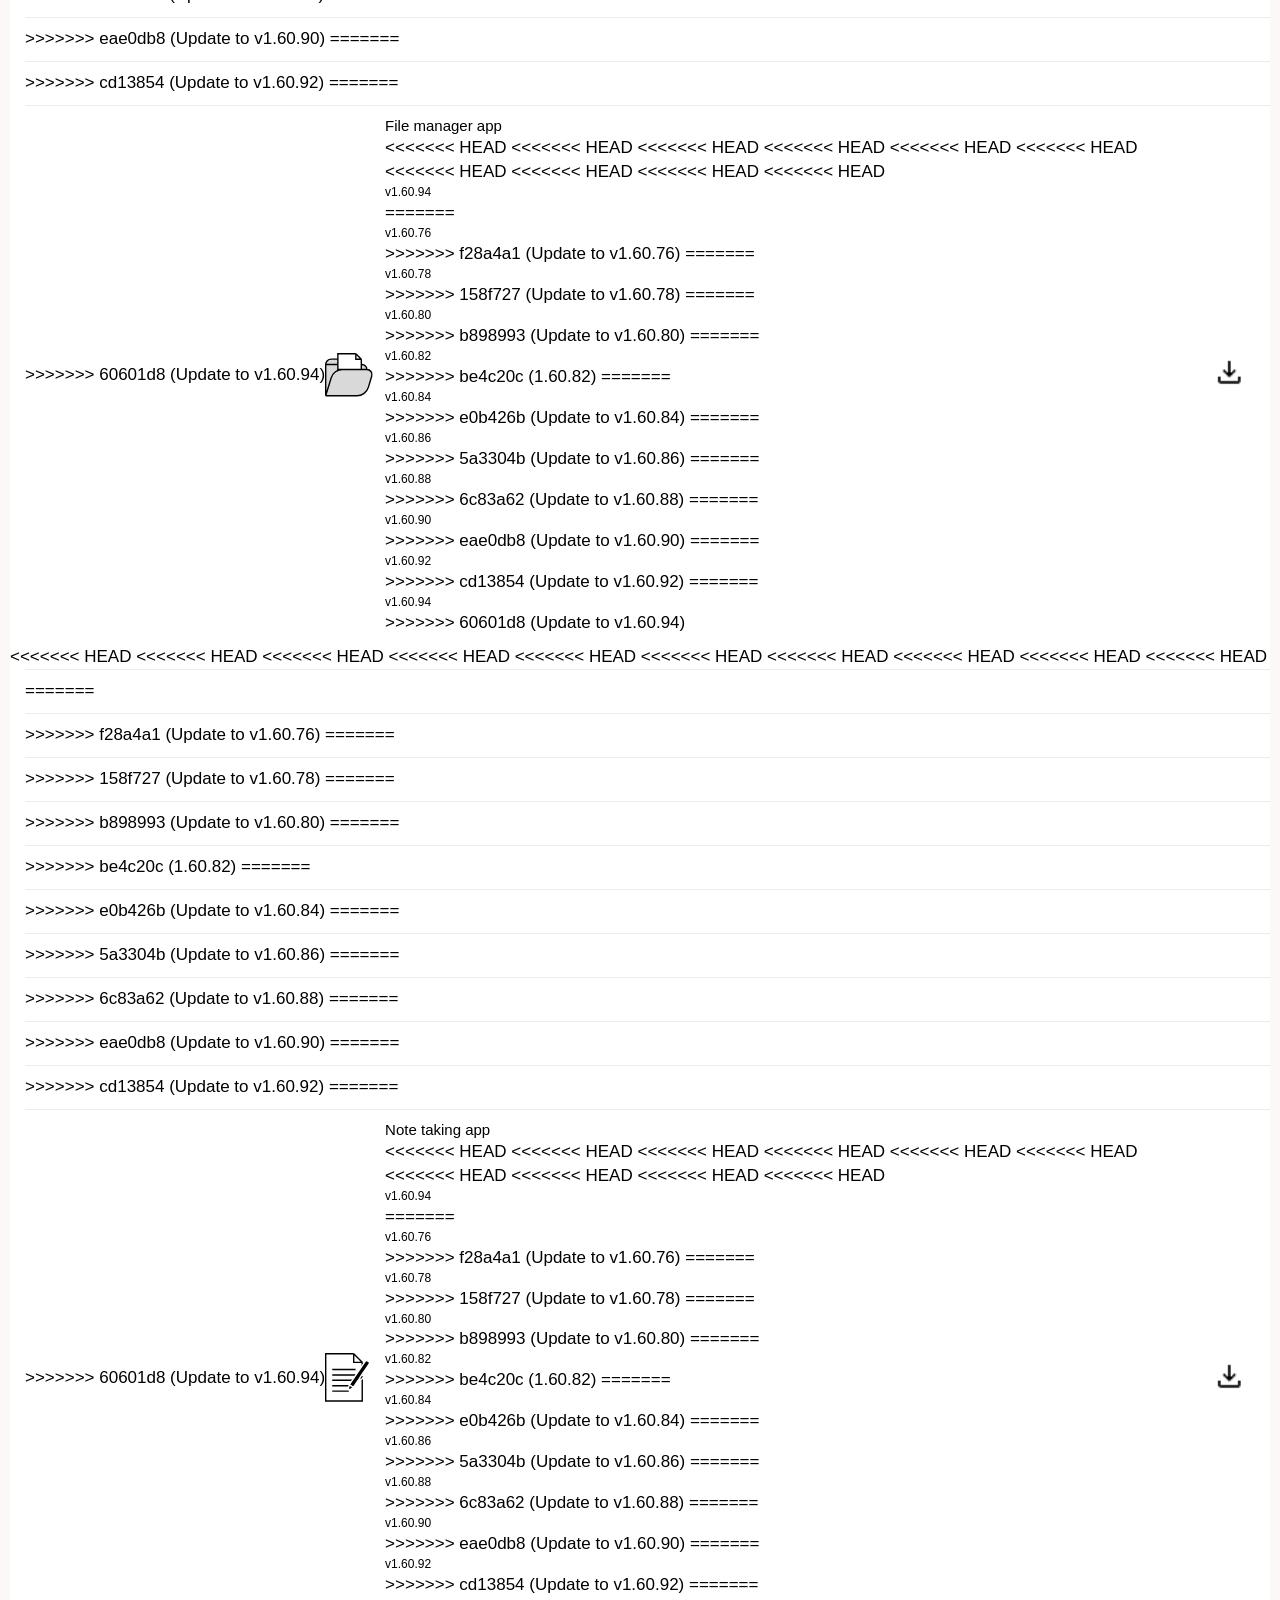
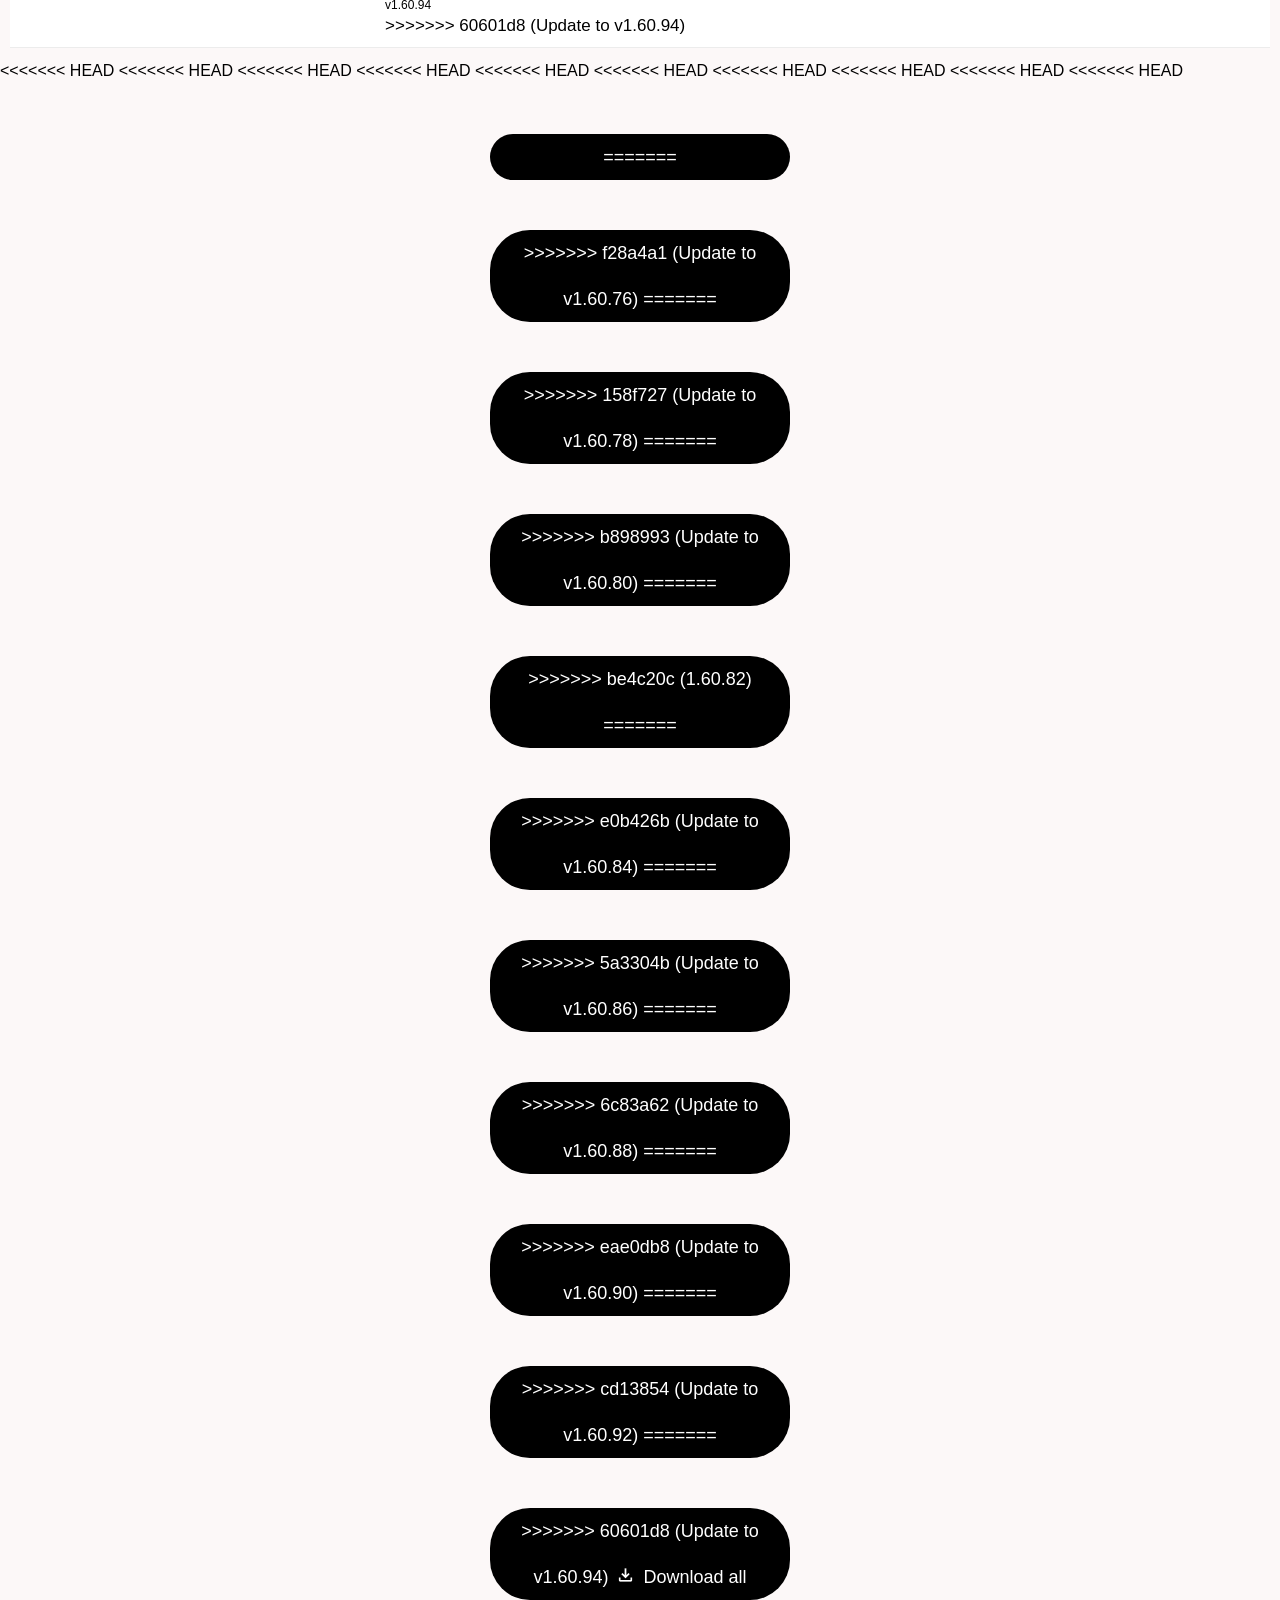
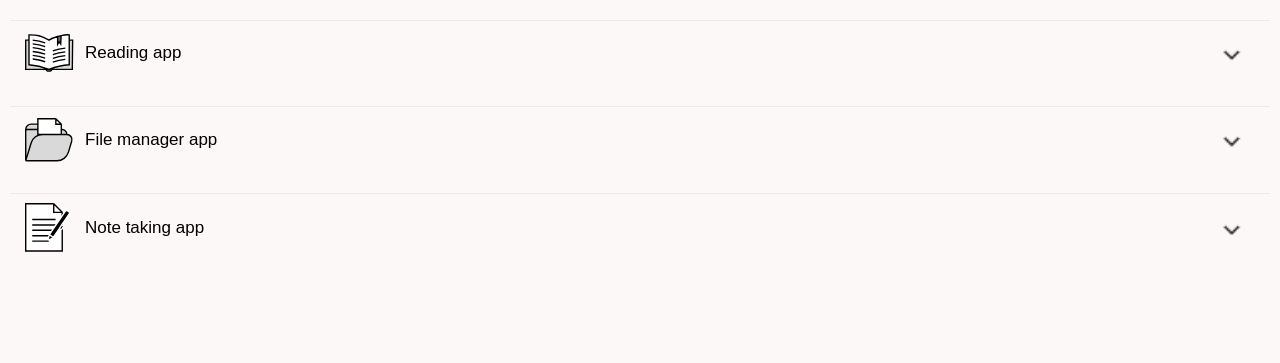
==== commit c7f769bc: "Update to v1.60.94" ====
--- a/index.html
+++ b/index.html
@@ -88,37 +88,277 @@
 					<p>Latest versions</p>
 				</div>
 			</a>
+<<<<<<< HEAD
+<<<<<<< HEAD
+<<<<<<< HEAD
+<<<<<<< HEAD
+<<<<<<< HEAD
+<<<<<<< HEAD
+<<<<<<< HEAD
+<<<<<<< HEAD
+<<<<<<< HEAD
+<<<<<<< HEAD
+			<a class="weui-cell weui-cell_active weui-cell_access js_item" role="menuitem" data-id="list" href="https://github.com/Eazeye-dev/txkjnote2/releases/download/v1.60.94/ReadingApp_v1.60.94.zip">
+=======
+			<a class="weui-cell weui-cell_active weui-cell_access js_item" role="menuitem" data-id="list" href="https://github.com/Eazeye-dev/txkjnote2/releases/download/v1.60.76/ReadingApp_v1.60.76.zip">
+>>>>>>> f28a4a1 (Update to v1.60.76)
+=======
+			<a class="weui-cell weui-cell_active weui-cell_access js_item" role="menuitem" data-id="list" href="https://github.com/Eazeye-dev/txkjnote2/releases/download/v1.60.78/ReadingApp_v1.60.78.zip">
+>>>>>>> 158f727 (Update to v1.60.78)
+=======
+			<a class="weui-cell weui-cell_active weui-cell_access js_item" role="menuitem" data-id="list" href="https://github.com/Eazeye-dev/txkjnote2/releases/download/v1.60.80/ReadingApp_v1.60.80.zip">
+>>>>>>> b898993 (Update to v1.60.80)
+=======
+			<a class="weui-cell weui-cell_active weui-cell_access js_item" role="menuitem" data-id="list" href="https://github.com/Eazeye-dev/txkjnote2/releases/download/v1.60.82/ReadingApp_v1.60.82.zip">
+>>>>>>> be4c20c (1.60.82)
+=======
+			<a class="weui-cell weui-cell_active weui-cell_access js_item" role="menuitem" data-id="list" href="https://github.com/Eazeye-dev/txkjnote2/releases/download/v1.60.84/ReadingApp_v1.60.84.zip">
+>>>>>>> e0b426b (Update to v1.60.84)
+=======
+			<a class="weui-cell weui-cell_active weui-cell_access js_item" role="menuitem" data-id="list" href="https://github.com/Eazeye-dev/txkjnote2/releases/download/v1.60.86/ReadingApp_v1.60.86.zip">
+>>>>>>> 5a3304b (Update to v1.60.86)
+=======
+			<a class="weui-cell weui-cell_active weui-cell_access js_item" role="menuitem" data-id="list" href="https://github.com/Eazeye-dev/txkjnote2/releases/download/v1.60.88/ReadingApp_v1.60.88.zip">
+>>>>>>> 6c83a62 (Update to v1.60.88)
+=======
+			<a class="weui-cell weui-cell_active weui-cell_access js_item" role="menuitem" data-id="list" href="https://github.com/Eazeye-dev/txkjnote2/releases/download/v1.60.90/ReadingApp_v1.60.90.zip">
+>>>>>>> eae0db8 (Update to v1.60.90)
+=======
 			<a class="weui-cell weui-cell_active weui-cell_access js_item" role="menuitem" data-id="list" href="https://github.com/Eazeye-dev/txkjnote2/releases/download/v1.60.92/ReadingApp_v1.60.92.zip">
+>>>>>>> cd13854 (Update to v1.60.92)
+=======
+			<a class="weui-cell weui-cell_active weui-cell_access js_item" role="menuitem" data-id="list" href="https://github.com/Eazeye-dev/txkjnote2/releases/download/v1.60.94/ReadingApp_v1.60.94.zip">
+>>>>>>> 60601d8 (Update to v1.60.94)
 				<div class="" style="padding:0px;">
 					<img src="./images/icon_b1.svg" class="iconleft" alt="">
 				</div>
 				<div class="weui-cell__bd">
 					<p class="item1">Reading app</p>
+<<<<<<< HEAD
+<<<<<<< HEAD
+<<<<<<< HEAD
+<<<<<<< HEAD
+<<<<<<< HEAD
+<<<<<<< HEAD
+<<<<<<< HEAD
+<<<<<<< HEAD
+<<<<<<< HEAD
+<<<<<<< HEAD
+					<p class="item2">v1.60.94</p>
+=======
+					<p class="item2">v1.60.76</p>
+>>>>>>> f28a4a1 (Update to v1.60.76)
+=======
+					<p class="item2">v1.60.78</p>
+>>>>>>> 158f727 (Update to v1.60.78)
+=======
+					<p class="item2">v1.60.80</p>
+>>>>>>> b898993 (Update to v1.60.80)
+=======
+					<p class="item2">v1.60.82</p>
+>>>>>>> be4c20c (1.60.82)
+=======
+					<p class="item2">v1.60.84</p>
+>>>>>>> e0b426b (Update to v1.60.84)
+=======
+					<p class="item2">v1.60.86</p>
+>>>>>>> 5a3304b (Update to v1.60.86)
+=======
+					<p class="item2">v1.60.88</p>
+>>>>>>> 6c83a62 (Update to v1.60.88)
+=======
+					<p class="item2">v1.60.90</p>
+>>>>>>> eae0db8 (Update to v1.60.90)
+=======
 					<p class="item2">v1.60.92</p>
+>>>>>>> cd13854 (Update to v1.60.92)
+=======
+					<p class="item2">v1.60.94</p>
+>>>>>>> 60601d8 (Update to v1.60.94)
 				</div>
 				<div class="" style="padding:0px;">
 					<img src="./images/icon_down_one.png" class="iconright" alt="">
 				</div>
 			</a>
+<<<<<<< HEAD
+<<<<<<< HEAD
+<<<<<<< HEAD
+<<<<<<< HEAD
+<<<<<<< HEAD
+<<<<<<< HEAD
+<<<<<<< HEAD
+<<<<<<< HEAD
+<<<<<<< HEAD
+<<<<<<< HEAD
+			<a class="weui-cell weui-cell_active weui-cell_access js_item" role="menuitem" data-id="slider" href="https://github.com/Eazeye-dev/txkjnote2/releases/download/v1.60.94/FileManager_v1.60.94.zip">
+=======
+			<a class="weui-cell weui-cell_active weui-cell_access js_item" role="menuitem" data-id="slider" href="https://github.com/Eazeye-dev/txkjnote2/releases/download/v1.60.76/FileManager_v1.60.76.zip">
+>>>>>>> f28a4a1 (Update to v1.60.76)
+=======
+			<a class="weui-cell weui-cell_active weui-cell_access js_item" role="menuitem" data-id="slider" href="https://github.com/Eazeye-dev/txkjnote2/releases/download/v1.60.78/FileManager_v1.60.78.zip">
+>>>>>>> 158f727 (Update to v1.60.78)
+=======
+			<a class="weui-cell weui-cell_active weui-cell_access js_item" role="menuitem" data-id="slider" href="https://github.com/Eazeye-dev/txkjnote2/releases/download/v1.60.80/FileManager_v1.60.80.zip">
+>>>>>>> b898993 (Update to v1.60.80)
+=======
+			<a class="weui-cell weui-cell_active weui-cell_access js_item" role="menuitem" data-id="slider" href="https://github.com/Eazeye-dev/txkjnote2/releases/download/v1.60.82/FileManager_v1.60.82.zip">
+>>>>>>> be4c20c (1.60.82)
+=======
+			<a class="weui-cell weui-cell_active weui-cell_access js_item" role="menuitem" data-id="slider" href="https://github.com/Eazeye-dev/txkjnote2/releases/download/v1.60.84/FileManager_v1.60.84.zip">
+>>>>>>> e0b426b (Update to v1.60.84)
+=======
+			<a class="weui-cell weui-cell_active weui-cell_access js_item" role="menuitem" data-id="slider" href="https://github.com/Eazeye-dev/txkjnote2/releases/download/v1.60.86/FileManager_v1.60.86.zip">
+>>>>>>> 5a3304b (Update to v1.60.86)
+=======
+			<a class="weui-cell weui-cell_active weui-cell_access js_item" role="menuitem" data-id="slider" href="https://github.com/Eazeye-dev/txkjnote2/releases/download/v1.60.88/FileManager_v1.60.88.zip">
+>>>>>>> 6c83a62 (Update to v1.60.88)
+=======
+			<a class="weui-cell weui-cell_active weui-cell_access js_item" role="menuitem" data-id="slider" href="https://github.com/Eazeye-dev/txkjnote2/releases/download/v1.60.90/FileManager_v1.60.90.zip">
+>>>>>>> eae0db8 (Update to v1.60.90)
+=======
 			<a class="weui-cell weui-cell_active weui-cell_access js_item" role="menuitem" data-id="slider" href="https://github.com/Eazeye-dev/txkjnote2/releases/download/v1.60.92/FileManager_v1.60.92.zip">
+>>>>>>> cd13854 (Update to v1.60.92)
+=======
+			<a class="weui-cell weui-cell_active weui-cell_access js_item" role="menuitem" data-id="slider" href="https://github.com/Eazeye-dev/txkjnote2/releases/download/v1.60.94/FileManager_v1.60.94.zip">
+>>>>>>> 60601d8 (Update to v1.60.94)
 				<div class="" style="padding:0px;">
 					<img src="./images/icon_b2.svg" class="iconleft" alt="">
 				</div>
 				<div class="weui-cell__bd">
 					<p class="item1">File manager app</p>
+<<<<<<< HEAD
+<<<<<<< HEAD
+<<<<<<< HEAD
+<<<<<<< HEAD
+<<<<<<< HEAD
+<<<<<<< HEAD
+<<<<<<< HEAD
+<<<<<<< HEAD
+<<<<<<< HEAD
+<<<<<<< HEAD
+					<p class="item2">v1.60.94</p>
+=======
+					<p class="item2">v1.60.76</p>
+>>>>>>> f28a4a1 (Update to v1.60.76)
+=======
+					<p class="item2">v1.60.78</p>
+>>>>>>> 158f727 (Update to v1.60.78)
+=======
+					<p class="item2">v1.60.80</p>
+>>>>>>> b898993 (Update to v1.60.80)
+=======
+					<p class="item2">v1.60.82</p>
+>>>>>>> be4c20c (1.60.82)
+=======
+					<p class="item2">v1.60.84</p>
+>>>>>>> e0b426b (Update to v1.60.84)
+=======
+					<p class="item2">v1.60.86</p>
+>>>>>>> 5a3304b (Update to v1.60.86)
+=======
+					<p class="item2">v1.60.88</p>
+>>>>>>> 6c83a62 (Update to v1.60.88)
+=======
+					<p class="item2">v1.60.90</p>
+>>>>>>> eae0db8 (Update to v1.60.90)
+=======
 					<p class="item2">v1.60.92</p>
+>>>>>>> cd13854 (Update to v1.60.92)
+=======
+					<p class="item2">v1.60.94</p>
+>>>>>>> 60601d8 (Update to v1.60.94)
 				</div>
 				<div class="" style="padding:0px;">
 					<img src="./images/icon_down_one.png" class="iconright" alt="">
 				</div>
 			</a>
+<<<<<<< HEAD
+<<<<<<< HEAD
+<<<<<<< HEAD
+<<<<<<< HEAD
+<<<<<<< HEAD
+<<<<<<< HEAD
+<<<<<<< HEAD
+<<<<<<< HEAD
+<<<<<<< HEAD
+<<<<<<< HEAD
+			<a class="weui-cell weui-cell_active weui-cell_access js_item" role="menuitem" data-id="uploader" href="https://github.com/Eazeye-dev/txkjnote2/releases/download/v1.60.94/DrawingApp_v1.60.94.zip"> 
+=======
+			<a class="weui-cell weui-cell_active weui-cell_access js_item" role="menuitem" data-id="uploader" href="https://github.com/Eazeye-dev/txkjnote2/releases/download/v1.60.76/DrawingApp_v1.60.76.zip"> 
+>>>>>>> f28a4a1 (Update to v1.60.76)
+=======
+			<a class="weui-cell weui-cell_active weui-cell_access js_item" role="menuitem" data-id="uploader" href="https://github.com/Eazeye-dev/txkjnote2/releases/download/v1.60.78/DrawingApp_v1.60.78.zip"> 
+>>>>>>> 158f727 (Update to v1.60.78)
+=======
+			<a class="weui-cell weui-cell_active weui-cell_access js_item" role="menuitem" data-id="uploader" href="https://github.com/Eazeye-dev/txkjnote2/releases/download/v1.60.80/DrawingApp_v1.60.80.zip"> 
+>>>>>>> b898993 (Update to v1.60.80)
+=======
+			<a class="weui-cell weui-cell_active weui-cell_access js_item" role="menuitem" data-id="uploader" href="https://github.com/Eazeye-dev/txkjnote2/releases/download/v1.60.82/DrawingApp_v1.60.82.zip"> 
+>>>>>>> be4c20c (1.60.82)
+=======
+			<a class="weui-cell weui-cell_active weui-cell_access js_item" role="menuitem" data-id="uploader" href="https://github.com/Eazeye-dev/txkjnote2/releases/download/v1.60.84/DrawingApp_v1.60.84.zip"> 
+>>>>>>> e0b426b (Update to v1.60.84)
+=======
+			<a class="weui-cell weui-cell_active weui-cell_access js_item" role="menuitem" data-id="uploader" href="https://github.com/Eazeye-dev/txkjnote2/releases/download/v1.60.86/DrawingApp_v1.60.86.zip"> 
+>>>>>>> 5a3304b (Update to v1.60.86)
+=======
+			<a class="weui-cell weui-cell_active weui-cell_access js_item" role="menuitem" data-id="uploader" href="https://github.com/Eazeye-dev/txkjnote2/releases/download/v1.60.88/DrawingApp_v1.60.88.zip"> 
+>>>>>>> 6c83a62 (Update to v1.60.88)
+=======
+			<a class="weui-cell weui-cell_active weui-cell_access js_item" role="menuitem" data-id="uploader" href="https://github.com/Eazeye-dev/txkjnote2/releases/download/v1.60.90/DrawingApp_v1.60.90.zip"> 
+>>>>>>> eae0db8 (Update to v1.60.90)
+=======
 			<a class="weui-cell weui-cell_active weui-cell_access js_item" role="menuitem" data-id="uploader" href="https://github.com/Eazeye-dev/txkjnote2/releases/download/v1.60.92/DrawingApp_v1.60.92.zip"> 
+>>>>>>> cd13854 (Update to v1.60.92)
+=======
+			<a class="weui-cell weui-cell_active weui-cell_access js_item" role="menuitem" data-id="uploader" href="https://github.com/Eazeye-dev/txkjnote2/releases/download/v1.60.94/DrawingApp_v1.60.94.zip"> 
+>>>>>>> 60601d8 (Update to v1.60.94)
 				<div class="" style="padding:0px;">
 					<img src="./images/icon_b3.svg" class="iconleft" alt="">
 				</div>
 				<div class="weui-cell__bd">
 					<p class="item1">Note taking app</p>
+<<<<<<< HEAD
+<<<<<<< HEAD
+<<<<<<< HEAD
+<<<<<<< HEAD
+<<<<<<< HEAD
+<<<<<<< HEAD
+<<<<<<< HEAD
+<<<<<<< HEAD
+<<<<<<< HEAD
+<<<<<<< HEAD
+					<p class="item2">v1.60.94</p>
+=======
+					<p class="item2">v1.60.76</p>
+>>>>>>> f28a4a1 (Update to v1.60.76)
+=======
+					<p class="item2">v1.60.78</p>
+>>>>>>> 158f727 (Update to v1.60.78)
+=======
+					<p class="item2">v1.60.80</p>
+>>>>>>> b898993 (Update to v1.60.80)
+=======
+					<p class="item2">v1.60.82</p>
+>>>>>>> be4c20c (1.60.82)
+=======
+					<p class="item2">v1.60.84</p>
+>>>>>>> e0b426b (Update to v1.60.84)
+=======
+					<p class="item2">v1.60.86</p>
+>>>>>>> 5a3304b (Update to v1.60.86)
+=======
+					<p class="item2">v1.60.88</p>
+>>>>>>> 6c83a62 (Update to v1.60.88)
+=======
+					<p class="item2">v1.60.90</p>
+>>>>>>> eae0db8 (Update to v1.60.90)
+=======
 					<p class="item2">v1.60.92</p>
+>>>>>>> cd13854 (Update to v1.60.92)
+=======
+					<p class="item2">v1.60.94</p>
+>>>>>>> 60601d8 (Update to v1.60.94)
 				</div>
 				<div class="" style="padding:0px;">
 					<img src="./images/icon_down_one.png" class="iconright" alt="">
@@ -128,7 +368,47 @@
 	</div>
 
 
+<<<<<<< HEAD
+<<<<<<< HEAD
+<<<<<<< HEAD
+<<<<<<< HEAD
+<<<<<<< HEAD
+<<<<<<< HEAD
+<<<<<<< HEAD
+<<<<<<< HEAD
+<<<<<<< HEAD
+<<<<<<< HEAD
+    <a class="weui-btn weui-btn_primary" style="width: 300px;margin-top: 50px; background-color:#000000;border-radius:40px;" href="https://github.com/Eazeye-dev/txkjnote2/releases/download/v1.60.94/app_all_v1.60.94.zip">
+=======
+    <a class="weui-btn weui-btn_primary" style="width: 300px;margin-top: 50px; background-color:#000000;border-radius:40px;" href="https://github.com/Eazeye-dev/txkjnote2/releases/download/v1.60.76/app_all_v1.60.76.zip">
+>>>>>>> f28a4a1 (Update to v1.60.76)
+=======
+    <a class="weui-btn weui-btn_primary" style="width: 300px;margin-top: 50px; background-color:#000000;border-radius:40px;" href="https://github.com/Eazeye-dev/txkjnote2/releases/download/v1.60.78/app_all_v1.60.78.zip">
+>>>>>>> 158f727 (Update to v1.60.78)
+=======
+    <a class="weui-btn weui-btn_primary" style="width: 300px;margin-top: 50px; background-color:#000000;border-radius:40px;" href="https://github.com/Eazeye-dev/txkjnote2/releases/download/v1.60.80/app_all_v1.60.80.zip">
+>>>>>>> b898993 (Update to v1.60.80)
+=======
+    <a class="weui-btn weui-btn_primary" style="width: 300px;margin-top: 50px; background-color:#000000;border-radius:40px;" href="https://github.com/Eazeye-dev/txkjnote2/releases/download/v1.60.82/app_all_v1.60.82.zip">
+>>>>>>> be4c20c (1.60.82)
+=======
+    <a class="weui-btn weui-btn_primary" style="width: 300px;margin-top: 50px; background-color:#000000;border-radius:40px;" href="https://github.com/Eazeye-dev/txkjnote2/releases/download/v1.60.84/app_all_v1.60.84.zip">
+>>>>>>> e0b426b (Update to v1.60.84)
+=======
+    <a class="weui-btn weui-btn_primary" style="width: 300px;margin-top: 50px; background-color:#000000;border-radius:40px;" href="https://github.com/Eazeye-dev/txkjnote2/releases/download/v1.60.86/app_all_v1.60.86.zip">
+>>>>>>> 5a3304b (Update to v1.60.86)
+=======
+    <a class="weui-btn weui-btn_primary" style="width: 300px;margin-top: 50px; background-color:#000000;border-radius:40px;" href="https://github.com/Eazeye-dev/txkjnote2/releases/download/v1.60.88/app_all_v1.60.88.zip">
+>>>>>>> 6c83a62 (Update to v1.60.88)
+=======
+    <a class="weui-btn weui-btn_primary" style="width: 300px;margin-top: 50px; background-color:#000000;border-radius:40px;" href="https://github.com/Eazeye-dev/txkjnote2/releases/download/v1.60.90/app_all_v1.60.90.zip">
+>>>>>>> eae0db8 (Update to v1.60.90)
+=======
     <a class="weui-btn weui-btn_primary" style="width: 300px;margin-top: 50px; background-color:#000000;border-radius:40px;" href="https://github.com/Eazeye-dev/txkjnote2/releases/download/v1.60.92/app_all_v1.60.92.zip">
+>>>>>>> cd13854 (Update to v1.60.92)
+=======
+    <a class="weui-btn weui-btn_primary" style="width: 300px;margin-top: 50px; background-color:#000000;border-radius:40px;" href="https://github.com/Eazeye-dev/txkjnote2/releases/download/v1.60.94/app_all_v1.60.94.zip">
+>>>>>>> 60601d8 (Update to v1.60.94)
 		<img src="./images/icon_download_all.png" alt="" style="margin-bottom:-5px;">
 		Download all
 	</a>
@@ -148,6 +428,37 @@
 			</a>
 			<div class="page__category js_categoryInner" role="menu" aria-hidden="true" style="margin: 10px;display:none;">
 				<div class="weui-cells page__category-content">
+<<<<<<< HEAD
+<<<<<<< HEAD
+<<<<<<< HEAD
+<<<<<<< HEAD
+<<<<<<< HEAD
+<<<<<<< HEAD
+<<<<<<< HEAD
+<<<<<<< HEAD
+<<<<<<< HEAD
+<<<<<<< HEAD
+=======
+>>>>>>> 60601d8 (Update to v1.60.94)
+					<a class="weui-cell weui-cell_active weui-cell_access js_item" role="menuitem" data-id="list" href="https://github.com/Eazeye-dev/txkjnote2/releases/download/v1.60.94/ReadingApp_v1.60.94.zip">
+						<div class="" style="padding:0px;">
+							<img src="./images/icon_b1.svg" class="iconleft" alt="">
+						</div>
+						<div class="weui-cell__bd">
+							<p class="item1">Reading app</p>
+							<p class="item2">v1.60.94</p>
+						</div>
+						<div class="" style="padding:0px;">
+							<img src="./images/icon_down_one.png" class="iconright" alt="">
+						</div>
+					</a>
+				</div>
+				<div class="weui-cells page__category-content">
+<<<<<<< HEAD
+=======
+>>>>>>> cd13854 (Update to v1.60.92)
+=======
+>>>>>>> 60601d8 (Update to v1.60.94)
 					<a class="weui-cell weui-cell_active weui-cell_access js_item" role="menuitem" data-id="list" href="https://github.com/Eazeye-dev/txkjnote2/releases/download/v1.60.92/ReadingApp_v1.60.92.zip">
 						<div class="" style="padding:0px;">
 							<img src="./images/icon_b1.svg" class="iconleft" alt="">
@@ -162,6 +473,11 @@
 					</a>
 				</div>
 				<div class="weui-cells page__category-content">
+<<<<<<< HEAD
+=======
+>>>>>>> eae0db8 (Update to v1.60.90)
+=======
+>>>>>>> cd13854 (Update to v1.60.92)
 					<a class="weui-cell weui-cell_active weui-cell_access js_item" role="menuitem" data-id="list" href="https://github.com/Eazeye-dev/txkjnote2/releases/download/v1.60.90/ReadingApp_v1.60.90.zip">
 						<div class="" style="padding:0px;">
 							<img src="./images/icon_b1.svg" class="iconleft" alt="">
@@ -176,6 +492,11 @@
 					</a>
 				</div>
 				<div class="weui-cells page__category-content">
+<<<<<<< HEAD
+=======
+>>>>>>> 6c83a62 (Update to v1.60.88)
+=======
+>>>>>>> eae0db8 (Update to v1.60.90)
 					<a class="weui-cell weui-cell_active weui-cell_access js_item" role="menuitem" data-id="list" href="https://github.com/Eazeye-dev/txkjnote2/releases/download/v1.60.88/ReadingApp_v1.60.88.zip">
 						<div class="" style="padding:0px;">
 							<img src="./images/icon_b1.svg" class="iconleft" alt="">
@@ -190,6 +511,11 @@
 					</a>
 				</div>
 				<div class="weui-cells page__category-content">
+<<<<<<< HEAD
+=======
+>>>>>>> 5a3304b (Update to v1.60.86)
+=======
+>>>>>>> 6c83a62 (Update to v1.60.88)
 					<a class="weui-cell weui-cell_active weui-cell_access js_item" role="menuitem" data-id="list" href="https://github.com/Eazeye-dev/txkjnote2/releases/download/v1.60.86/ReadingApp_v1.60.86.zip">
 						<div class="" style="padding:0px;">
 							<img src="./images/icon_b1.svg" class="iconleft" alt="">
@@ -204,6 +530,11 @@
 					</a>
 				</div>
 				<div class="weui-cells page__category-content">
+<<<<<<< HEAD
+=======
+>>>>>>> e0b426b (Update to v1.60.84)
+=======
+>>>>>>> 5a3304b (Update to v1.60.86)
 					<a class="weui-cell weui-cell_active weui-cell_access js_item" role="menuitem" data-id="list" href="https://github.com/Eazeye-dev/txkjnote2/releases/download/v1.60.84/ReadingApp_v1.60.84.zip">
 						<div class="" style="padding:0px;">
 							<img src="./images/icon_b1.svg" class="iconleft" alt="">
@@ -218,6 +549,11 @@
 					</a>
 				</div>
 				<div class="weui-cells page__category-content">
+<<<<<<< HEAD
+=======
+>>>>>>> be4c20c (1.60.82)
+=======
+>>>>>>> e0b426b (Update to v1.60.84)
 					<a class="weui-cell weui-cell_active weui-cell_access js_item" role="menuitem" data-id="list" href="https://github.com/Eazeye-dev/txkjnote2/releases/download/v1.60.82/ReadingApp_v1.60.82.zip">
 						<div class="" style="padding:0px;">
 							<img src="./images/icon_b1.svg" class="iconleft" alt="">
@@ -232,6 +568,11 @@
 					</a>
 				</div>
 				<div class="weui-cells page__category-content">
+<<<<<<< HEAD
+=======
+>>>>>>> b898993 (Update to v1.60.80)
+=======
+>>>>>>> be4c20c (1.60.82)
 					<a class="weui-cell weui-cell_active weui-cell_access js_item" role="menuitem" data-id="list" href="https://github.com/Eazeye-dev/txkjnote2/releases/download/v1.60.80/ReadingApp_v1.60.80.zip">
 						<div class="" style="padding:0px;">
 							<img src="./images/icon_b1.svg" class="iconleft" alt="">
@@ -246,6 +587,11 @@
 					</a>
 				</div>
 				<div class="weui-cells page__category-content">
+<<<<<<< HEAD
+=======
+>>>>>>> 158f727 (Update to v1.60.78)
+=======
+>>>>>>> b898993 (Update to v1.60.80)
 					<a class="weui-cell weui-cell_active weui-cell_access js_item" role="menuitem" data-id="list" href="https://github.com/Eazeye-dev/txkjnote2/releases/download/v1.60.78/ReadingApp_v1.60.78.zip">
 						<div class="" style="padding:0px;">
 							<img src="./images/icon_b1.svg" class="iconleft" alt="">
@@ -260,6 +606,11 @@
 					</a>
 				</div>
 				<div class="weui-cells page__category-content">
+<<<<<<< HEAD
+=======
+>>>>>>> f28a4a1 (Update to v1.60.76)
+=======
+>>>>>>> 158f727 (Update to v1.60.78)
 					<a class="weui-cell weui-cell_active weui-cell_access js_item" role="menuitem" data-id="list" href="https://github.com/Eazeye-dev/txkjnote2/releases/download/v1.60.76/ReadingApp_v1.60.76.zip">
 						<div class="" style="padding:0px;">
 							<img src="./images/icon_b1.svg" class="iconleft" alt="">
@@ -657,6 +1008,37 @@
 			</a>
 			<div class="page__category js_categoryInner" role="menu" aria-hidden="true" style="margin: 10px;display:none;">
 				<div class="weui-cells page__category-content">
+<<<<<<< HEAD
+<<<<<<< HEAD
+<<<<<<< HEAD
+<<<<<<< HEAD
+<<<<<<< HEAD
+<<<<<<< HEAD
+<<<<<<< HEAD
+<<<<<<< HEAD
+<<<<<<< HEAD
+<<<<<<< HEAD
+=======
+>>>>>>> 60601d8 (Update to v1.60.94)
+					<a class="weui-cell weui-cell_active weui-cell_access js_item" role="menuitem" data-id="slider" href="https://github.com/Eazeye-dev/txkjnote2/releases/download/v1.60.94/FileManager_v1.60.94.zip">
+						<div class="" style="padding:0px;">
+							<img src="./images/icon_b2.svg" class="iconleft" alt="">
+						</div>
+						<div class="weui-cell__bd">
+							<p class="item1">File manager app</p>
+							<p class="item2">v1.60.94</p>
+						</div>
+						<div class="" style="padding:0px;">
+							<img src="./images/icon_down_one.png" class="iconright" alt="">
+						</div>
+					</a>
+				</div>
+				<div class="weui-cells page__category-content">
+<<<<<<< HEAD
+=======
+>>>>>>> cd13854 (Update to v1.60.92)
+=======
+>>>>>>> 60601d8 (Update to v1.60.94)
 					<a class="weui-cell weui-cell_active weui-cell_access js_item" role="menuitem" data-id="slider" href="https://github.com/Eazeye-dev/txkjnote2/releases/download/v1.60.92/FileManager_v1.60.92.zip">
 						<div class="" style="padding:0px;">
 							<img src="./images/icon_b2.svg" class="iconleft" alt="">
@@ -671,6 +1053,11 @@
 					</a>
 				</div>
 				<div class="weui-cells page__category-content">
+<<<<<<< HEAD
+=======
+>>>>>>> eae0db8 (Update to v1.60.90)
+=======
+>>>>>>> cd13854 (Update to v1.60.92)
 					<a class="weui-cell weui-cell_active weui-cell_access js_item" role="menuitem" data-id="slider" href="https://github.com/Eazeye-dev/txkjnote2/releases/download/v1.60.90/FileManager_v1.60.90.zip">
 						<div class="" style="padding:0px;">
 							<img src="./images/icon_b2.svg" class="iconleft" alt="">
@@ -685,6 +1072,11 @@
 					</a>
 				</div>
 				<div class="weui-cells page__category-content">
+<<<<<<< HEAD
+=======
+>>>>>>> 6c83a62 (Update to v1.60.88)
+=======
+>>>>>>> eae0db8 (Update to v1.60.90)
 					<a class="weui-cell weui-cell_active weui-cell_access js_item" role="menuitem" data-id="slider" href="https://github.com/Eazeye-dev/txkjnote2/releases/download/v1.60.88/FileManager_v1.60.88.zip">
 						<div class="" style="padding:0px;">
 							<img src="./images/icon_b2.svg" class="iconleft" alt="">
@@ -699,6 +1091,11 @@
 					</a>
 				</div>
 				<div class="weui-cells page__category-content">
+<<<<<<< HEAD
+=======
+>>>>>>> 5a3304b (Update to v1.60.86)
+=======
+>>>>>>> 6c83a62 (Update to v1.60.88)
 					<a class="weui-cell weui-cell_active weui-cell_access js_item" role="menuitem" data-id="slider" href="https://github.com/Eazeye-dev/txkjnote2/releases/download/v1.60.86/FileManager_v1.60.86.zip">
 						<div class="" style="padding:0px;">
 							<img src="./images/icon_b2.svg" class="iconleft" alt="">
@@ -713,6 +1110,11 @@
 					</a>
 				</div>
 				<div class="weui-cells page__category-content">
+<<<<<<< HEAD
+=======
+>>>>>>> e0b426b (Update to v1.60.84)
+=======
+>>>>>>> 5a3304b (Update to v1.60.86)
 					<a class="weui-cell weui-cell_active weui-cell_access js_item" role="menuitem" data-id="slider" href="https://github.com/Eazeye-dev/txkjnote2/releases/download/v1.60.84/FileManager_v1.60.84.zip">
 						<div class="" style="padding:0px;">
 							<img src="./images/icon_b2.svg" class="iconleft" alt="">
@@ -727,6 +1129,11 @@
 					</a>
 				</div>
 				<div class="weui-cells page__category-content">
+<<<<<<< HEAD
+=======
+>>>>>>> be4c20c (1.60.82)
+=======
+>>>>>>> e0b426b (Update to v1.60.84)
 					<a class="weui-cell weui-cell_active weui-cell_access js_item" role="menuitem" data-id="slider" href="https://github.com/Eazeye-dev/txkjnote2/releases/download/v1.60.82/FileManager_v1.60.82.zip">
 						<div class="" style="padding:0px;">
 							<img src="./images/icon_b2.svg" class="iconleft" alt="">
@@ -741,6 +1148,11 @@
 					</a>
 				</div>
 				<div class="weui-cells page__category-content">
+<<<<<<< HEAD
+=======
+>>>>>>> b898993 (Update to v1.60.80)
+=======
+>>>>>>> be4c20c (1.60.82)
 					<a class="weui-cell weui-cell_active weui-cell_access js_item" role="menuitem" data-id="slider" href="https://github.com/Eazeye-dev/txkjnote2/releases/download/v1.60.80/FileManager_v1.60.80.zip">
 						<div class="" style="padding:0px;">
 							<img src="./images/icon_b2.svg" class="iconleft" alt="">
@@ -755,6 +1167,11 @@
 					</a>
 				</div>
 				<div class="weui-cells page__category-content">
+<<<<<<< HEAD
+=======
+>>>>>>> 158f727 (Update to v1.60.78)
+=======
+>>>>>>> b898993 (Update to v1.60.80)
 					<a class="weui-cell weui-cell_active weui-cell_access js_item" role="menuitem" data-id="slider" href="https://github.com/Eazeye-dev/txkjnote2/releases/download/v1.60.78/FileManager_v1.60.78.zip">
 						<div class="" style="padding:0px;">
 							<img src="./images/icon_b2.svg" class="iconleft" alt="">
@@ -769,6 +1186,11 @@
 					</a>
 				</div>
 				<div class="weui-cells page__category-content">
+<<<<<<< HEAD
+=======
+>>>>>>> f28a4a1 (Update to v1.60.76)
+=======
+>>>>>>> 158f727 (Update to v1.60.78)
 					<a class="weui-cell weui-cell_active weui-cell_access js_item" role="menuitem" data-id="slider" href="https://github.com/Eazeye-dev/txkjnote2/releases/download/v1.60.76/FileManager_v1.60.76.zip">
 						<div class="" style="padding:0px;">
 							<img src="./images/icon_b2.svg" class="iconleft" alt="">
@@ -1166,6 +1588,37 @@
 			</a>
 			<div class="page__category js_categoryInner" role="menu" aria-hidden="true" style="margin: 10px;display:none;">
 				<div class="weui-cells page__category-content">
+<<<<<<< HEAD
+<<<<<<< HEAD
+<<<<<<< HEAD
+<<<<<<< HEAD
+<<<<<<< HEAD
+<<<<<<< HEAD
+<<<<<<< HEAD
+<<<<<<< HEAD
+<<<<<<< HEAD
+<<<<<<< HEAD
+=======
+>>>>>>> 60601d8 (Update to v1.60.94)
+					<a class="weui-cell weui-cell_active weui-cell_access js_item" role="menuitem" data-id="uploader" href="https://github.com/Eazeye-dev/txkjnote2/releases/download/v1.60.94/DrawingApp_v1.60.94.zip"> 
+						<div class="" style="padding:0px;">
+							<img src="./images/icon_b3.svg" class="iconleft" alt="">
+						</div>
+						<div class="weui-cell__bd">
+							<p class="item1">Note taking app</p>
+							<p class="item2">v1.60.94</p>
+						</div>
+						<div class="" style="padding:0px;">
+							<img src="./images/icon_down_one.png" class="iconright" alt="">
+						</div>
+					</a>
+				</div>	
+				<div class="weui-cells page__category-content">
+<<<<<<< HEAD
+=======
+>>>>>>> cd13854 (Update to v1.60.92)
+=======
+>>>>>>> 60601d8 (Update to v1.60.94)
 					<a class="weui-cell weui-cell_active weui-cell_access js_item" role="menuitem" data-id="uploader" href="https://github.com/Eazeye-dev/txkjnote2/releases/download/v1.60.92/DrawingApp_v1.60.92.zip"> 
 						<div class="" style="padding:0px;">
 							<img src="./images/icon_b3.svg" class="iconleft" alt="">
@@ -1180,6 +1633,11 @@
 					</a>
 				</div>	
 				<div class="weui-cells page__category-content">
+<<<<<<< HEAD
+=======
+>>>>>>> eae0db8 (Update to v1.60.90)
+=======
+>>>>>>> cd13854 (Update to v1.60.92)
 					<a class="weui-cell weui-cell_active weui-cell_access js_item" role="menuitem" data-id="uploader" href="https://github.com/Eazeye-dev/txkjnote2/releases/download/v1.60.90/DrawingApp_v1.60.90.zip"> 
 						<div class="" style="padding:0px;">
 							<img src="./images/icon_b3.svg" class="iconleft" alt="">
@@ -1194,6 +1652,11 @@
 					</a>
 				</div>	
 				<div class="weui-cells page__category-content">
+<<<<<<< HEAD
+=======
+>>>>>>> 6c83a62 (Update to v1.60.88)
+=======
+>>>>>>> eae0db8 (Update to v1.60.90)
 					<a class="weui-cell weui-cell_active weui-cell_access js_item" role="menuitem" data-id="uploader" href="https://github.com/Eazeye-dev/txkjnote2/releases/download/v1.60.88/DrawingApp_v1.60.88.zip"> 
 						<div class="" style="padding:0px;">
 							<img src="./images/icon_b3.svg" class="iconleft" alt="">
@@ -1208,6 +1671,11 @@
 					</a>
 				</div>	
 				<div class="weui-cells page__category-content">
+<<<<<<< HEAD
+=======
+>>>>>>> 5a3304b (Update to v1.60.86)
+=======
+>>>>>>> 6c83a62 (Update to v1.60.88)
 					<a class="weui-cell weui-cell_active weui-cell_access js_item" role="menuitem" data-id="uploader" href="https://github.com/Eazeye-dev/txkjnote2/releases/download/v1.60.86/DrawingApp_v1.60.86.zip"> 
 						<div class="" style="padding:0px;">
 							<img src="./images/icon_b3.svg" class="iconleft" alt="">
@@ -1222,6 +1690,11 @@
 					</a>
 				</div>	
 				<div class="weui-cells page__category-content">
+<<<<<<< HEAD
+=======
+>>>>>>> e0b426b (Update to v1.60.84)
+=======
+>>>>>>> 5a3304b (Update to v1.60.86)
 					<a class="weui-cell weui-cell_active weui-cell_access js_item" role="menuitem" data-id="uploader" href="https://github.com/Eazeye-dev/txkjnote2/releases/download/v1.60.84/DrawingApp_v1.60.84.zip"> 
 						<div class="" style="padding:0px;">
 							<img src="./images/icon_b3.svg" class="iconleft" alt="">
@@ -1236,6 +1709,11 @@
 					</a>
 				</div>	
 				<div class="weui-cells page__category-content">
+<<<<<<< HEAD
+=======
+>>>>>>> be4c20c (1.60.82)
+=======
+>>>>>>> e0b426b (Update to v1.60.84)
 					<a class="weui-cell weui-cell_active weui-cell_access js_item" role="menuitem" data-id="uploader" href="https://github.com/Eazeye-dev/txkjnote2/releases/download/v1.60.82/DrawingApp_v1.60.82.zip"> 
 						<div class="" style="padding:0px;">
 							<img src="./images/icon_b3.svg" class="iconleft" alt="">
@@ -1250,6 +1728,11 @@
 					</a>
 				</div>	
 				<div class="weui-cells page__category-content">
+<<<<<<< HEAD
+=======
+>>>>>>> b898993 (Update to v1.60.80)
+=======
+>>>>>>> be4c20c (1.60.82)
 					<a class="weui-cell weui-cell_active weui-cell_access js_item" role="menuitem" data-id="uploader" href="https://github.com/Eazeye-dev/txkjnote2/releases/download/v1.60.80/DrawingApp_v1.60.80.zip"> 
 						<div class="" style="padding:0px;">
 							<img src="./images/icon_b3.svg" class="iconleft" alt="">
@@ -1264,6 +1747,11 @@
 					</a>
 				</div>	
 				<div class="weui-cells page__category-content">
+<<<<<<< HEAD
+=======
+>>>>>>> 158f727 (Update to v1.60.78)
+=======
+>>>>>>> b898993 (Update to v1.60.80)
 					<a class="weui-cell weui-cell_active weui-cell_access js_item" role="menuitem" data-id="uploader" href="https://github.com/Eazeye-dev/txkjnote2/releases/download/v1.60.78/DrawingApp_v1.60.78.zip"> 
 						<div class="" style="padding:0px;">
 							<img src="./images/icon_b3.svg" class="iconleft" alt="">
@@ -1278,6 +1766,11 @@
 					</a>
 				</div>	
 				<div class="weui-cells page__category-content">
+<<<<<<< HEAD
+=======
+>>>>>>> f28a4a1 (Update to v1.60.76)
+=======
+>>>>>>> 158f727 (Update to v1.60.78)
 					<a class="weui-cell weui-cell_active weui-cell_access js_item" role="menuitem" data-id="uploader" href="https://github.com/Eazeye-dev/txkjnote2/releases/download/v1.60.76/DrawingApp_v1.60.76.zip"> 
 						<div class="" style="padding:0px;">
 							<img src="./images/icon_b3.svg" class="iconleft" alt="">
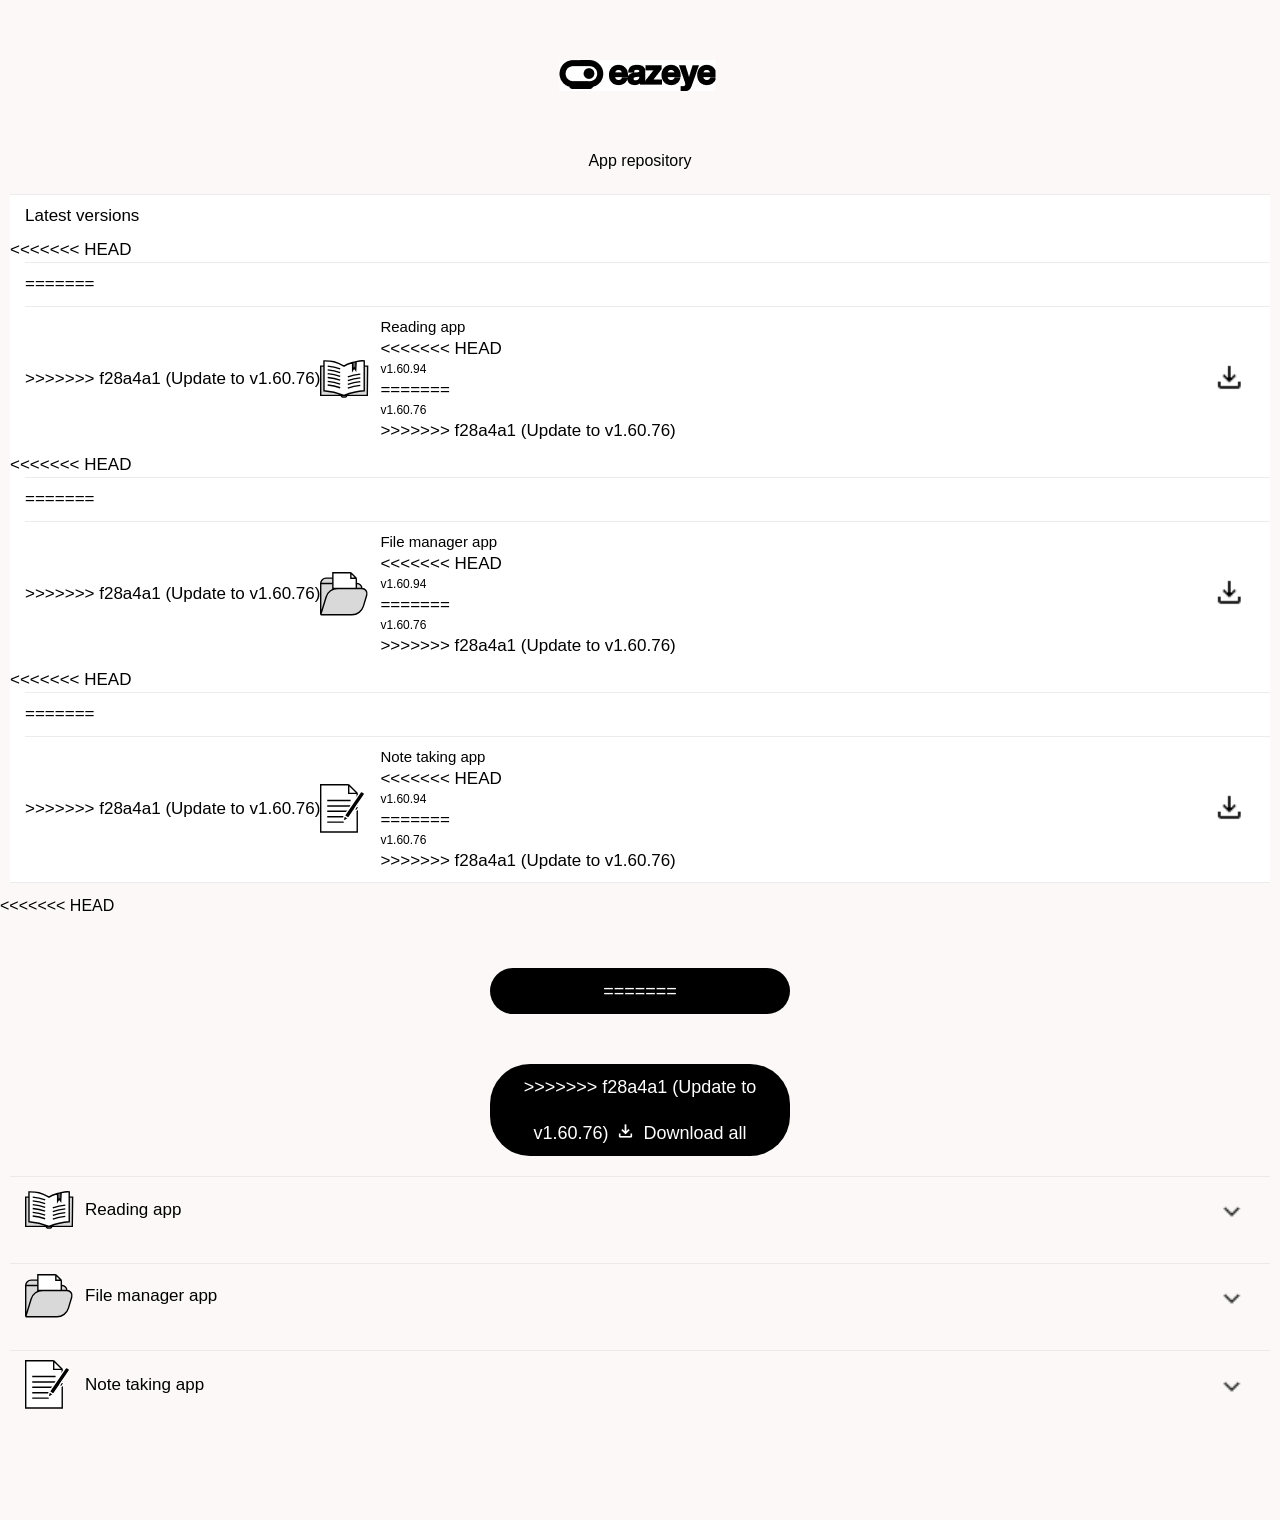
==== commit eb9f5f29: "Update to v1.60.94" ====
--- a/index.html
+++ b/index.html
@@ -89,276 +89,60 @@
 				</div>
 			</a>
 <<<<<<< HEAD
-<<<<<<< HEAD
-<<<<<<< HEAD
-<<<<<<< HEAD
-<<<<<<< HEAD
-<<<<<<< HEAD
-<<<<<<< HEAD
-<<<<<<< HEAD
-<<<<<<< HEAD
-<<<<<<< HEAD
 			<a class="weui-cell weui-cell_active weui-cell_access js_item" role="menuitem" data-id="list" href="https://github.com/Eazeye-dev/txkjnote2/releases/download/v1.60.94/ReadingApp_v1.60.94.zip">
 =======
 			<a class="weui-cell weui-cell_active weui-cell_access js_item" role="menuitem" data-id="list" href="https://github.com/Eazeye-dev/txkjnote2/releases/download/v1.60.76/ReadingApp_v1.60.76.zip">
 >>>>>>> f28a4a1 (Update to v1.60.76)
-=======
-			<a class="weui-cell weui-cell_active weui-cell_access js_item" role="menuitem" data-id="list" href="https://github.com/Eazeye-dev/txkjnote2/releases/download/v1.60.78/ReadingApp_v1.60.78.zip">
->>>>>>> 158f727 (Update to v1.60.78)
-=======
-			<a class="weui-cell weui-cell_active weui-cell_access js_item" role="menuitem" data-id="list" href="https://github.com/Eazeye-dev/txkjnote2/releases/download/v1.60.80/ReadingApp_v1.60.80.zip">
->>>>>>> b898993 (Update to v1.60.80)
-=======
-			<a class="weui-cell weui-cell_active weui-cell_access js_item" role="menuitem" data-id="list" href="https://github.com/Eazeye-dev/txkjnote2/releases/download/v1.60.82/ReadingApp_v1.60.82.zip">
->>>>>>> be4c20c (1.60.82)
-=======
-			<a class="weui-cell weui-cell_active weui-cell_access js_item" role="menuitem" data-id="list" href="https://github.com/Eazeye-dev/txkjnote2/releases/download/v1.60.84/ReadingApp_v1.60.84.zip">
->>>>>>> e0b426b (Update to v1.60.84)
-=======
-			<a class="weui-cell weui-cell_active weui-cell_access js_item" role="menuitem" data-id="list" href="https://github.com/Eazeye-dev/txkjnote2/releases/download/v1.60.86/ReadingApp_v1.60.86.zip">
->>>>>>> 5a3304b (Update to v1.60.86)
-=======
-			<a class="weui-cell weui-cell_active weui-cell_access js_item" role="menuitem" data-id="list" href="https://github.com/Eazeye-dev/txkjnote2/releases/download/v1.60.88/ReadingApp_v1.60.88.zip">
->>>>>>> 6c83a62 (Update to v1.60.88)
-=======
-			<a class="weui-cell weui-cell_active weui-cell_access js_item" role="menuitem" data-id="list" href="https://github.com/Eazeye-dev/txkjnote2/releases/download/v1.60.90/ReadingApp_v1.60.90.zip">
->>>>>>> eae0db8 (Update to v1.60.90)
-=======
-			<a class="weui-cell weui-cell_active weui-cell_access js_item" role="menuitem" data-id="list" href="https://github.com/Eazeye-dev/txkjnote2/releases/download/v1.60.92/ReadingApp_v1.60.92.zip">
->>>>>>> cd13854 (Update to v1.60.92)
-=======
-			<a class="weui-cell weui-cell_active weui-cell_access js_item" role="menuitem" data-id="list" href="https://github.com/Eazeye-dev/txkjnote2/releases/download/v1.60.94/ReadingApp_v1.60.94.zip">
->>>>>>> 60601d8 (Update to v1.60.94)
 				<div class="" style="padding:0px;">
 					<img src="./images/icon_b1.svg" class="iconleft" alt="">
 				</div>
 				<div class="weui-cell__bd">
 					<p class="item1">Reading app</p>
-<<<<<<< HEAD
-<<<<<<< HEAD
-<<<<<<< HEAD
-<<<<<<< HEAD
-<<<<<<< HEAD
-<<<<<<< HEAD
-<<<<<<< HEAD
-<<<<<<< HEAD
-<<<<<<< HEAD
 <<<<<<< HEAD
 					<p class="item2">v1.60.94</p>
 =======
 					<p class="item2">v1.60.76</p>
 >>>>>>> f28a4a1 (Update to v1.60.76)
-=======
-					<p class="item2">v1.60.78</p>
->>>>>>> 158f727 (Update to v1.60.78)
-=======
-					<p class="item2">v1.60.80</p>
->>>>>>> b898993 (Update to v1.60.80)
-=======
-					<p class="item2">v1.60.82</p>
->>>>>>> be4c20c (1.60.82)
-=======
-					<p class="item2">v1.60.84</p>
->>>>>>> e0b426b (Update to v1.60.84)
-=======
-					<p class="item2">v1.60.86</p>
->>>>>>> 5a3304b (Update to v1.60.86)
-=======
-					<p class="item2">v1.60.88</p>
->>>>>>> 6c83a62 (Update to v1.60.88)
-=======
-					<p class="item2">v1.60.90</p>
->>>>>>> eae0db8 (Update to v1.60.90)
-=======
-					<p class="item2">v1.60.92</p>
->>>>>>> cd13854 (Update to v1.60.92)
-=======
-					<p class="item2">v1.60.94</p>
->>>>>>> 60601d8 (Update to v1.60.94)
 				</div>
 				<div class="" style="padding:0px;">
 					<img src="./images/icon_down_one.png" class="iconright" alt="">
 				</div>
 			</a>
-<<<<<<< HEAD
-<<<<<<< HEAD
-<<<<<<< HEAD
-<<<<<<< HEAD
-<<<<<<< HEAD
-<<<<<<< HEAD
-<<<<<<< HEAD
-<<<<<<< HEAD
-<<<<<<< HEAD
 <<<<<<< HEAD
 			<a class="weui-cell weui-cell_active weui-cell_access js_item" role="menuitem" data-id="slider" href="https://github.com/Eazeye-dev/txkjnote2/releases/download/v1.60.94/FileManager_v1.60.94.zip">
 =======
 			<a class="weui-cell weui-cell_active weui-cell_access js_item" role="menuitem" data-id="slider" href="https://github.com/Eazeye-dev/txkjnote2/releases/download/v1.60.76/FileManager_v1.60.76.zip">
 >>>>>>> f28a4a1 (Update to v1.60.76)
-=======
-			<a class="weui-cell weui-cell_active weui-cell_access js_item" role="menuitem" data-id="slider" href="https://github.com/Eazeye-dev/txkjnote2/releases/download/v1.60.78/FileManager_v1.60.78.zip">
->>>>>>> 158f727 (Update to v1.60.78)
-=======
-			<a class="weui-cell weui-cell_active weui-cell_access js_item" role="menuitem" data-id="slider" href="https://github.com/Eazeye-dev/txkjnote2/releases/download/v1.60.80/FileManager_v1.60.80.zip">
->>>>>>> b898993 (Update to v1.60.80)
-=======
-			<a class="weui-cell weui-cell_active weui-cell_access js_item" role="menuitem" data-id="slider" href="https://github.com/Eazeye-dev/txkjnote2/releases/download/v1.60.82/FileManager_v1.60.82.zip">
->>>>>>> be4c20c (1.60.82)
-=======
-			<a class="weui-cell weui-cell_active weui-cell_access js_item" role="menuitem" data-id="slider" href="https://github.com/Eazeye-dev/txkjnote2/releases/download/v1.60.84/FileManager_v1.60.84.zip">
->>>>>>> e0b426b (Update to v1.60.84)
-=======
-			<a class="weui-cell weui-cell_active weui-cell_access js_item" role="menuitem" data-id="slider" href="https://github.com/Eazeye-dev/txkjnote2/releases/download/v1.60.86/FileManager_v1.60.86.zip">
->>>>>>> 5a3304b (Update to v1.60.86)
-=======
-			<a class="weui-cell weui-cell_active weui-cell_access js_item" role="menuitem" data-id="slider" href="https://github.com/Eazeye-dev/txkjnote2/releases/download/v1.60.88/FileManager_v1.60.88.zip">
->>>>>>> 6c83a62 (Update to v1.60.88)
-=======
-			<a class="weui-cell weui-cell_active weui-cell_access js_item" role="menuitem" data-id="slider" href="https://github.com/Eazeye-dev/txkjnote2/releases/download/v1.60.90/FileManager_v1.60.90.zip">
->>>>>>> eae0db8 (Update to v1.60.90)
-=======
-			<a class="weui-cell weui-cell_active weui-cell_access js_item" role="menuitem" data-id="slider" href="https://github.com/Eazeye-dev/txkjnote2/releases/download/v1.60.92/FileManager_v1.60.92.zip">
->>>>>>> cd13854 (Update to v1.60.92)
-=======
-			<a class="weui-cell weui-cell_active weui-cell_access js_item" role="menuitem" data-id="slider" href="https://github.com/Eazeye-dev/txkjnote2/releases/download/v1.60.94/FileManager_v1.60.94.zip">
->>>>>>> 60601d8 (Update to v1.60.94)
 				<div class="" style="padding:0px;">
 					<img src="./images/icon_b2.svg" class="iconleft" alt="">
 				</div>
 				<div class="weui-cell__bd">
 					<p class="item1">File manager app</p>
-<<<<<<< HEAD
-<<<<<<< HEAD
-<<<<<<< HEAD
-<<<<<<< HEAD
-<<<<<<< HEAD
-<<<<<<< HEAD
-<<<<<<< HEAD
-<<<<<<< HEAD
-<<<<<<< HEAD
 <<<<<<< HEAD
 					<p class="item2">v1.60.94</p>
 =======
 					<p class="item2">v1.60.76</p>
 >>>>>>> f28a4a1 (Update to v1.60.76)
-=======
-					<p class="item2">v1.60.78</p>
->>>>>>> 158f727 (Update to v1.60.78)
-=======
-					<p class="item2">v1.60.80</p>
->>>>>>> b898993 (Update to v1.60.80)
-=======
-					<p class="item2">v1.60.82</p>
->>>>>>> be4c20c (1.60.82)
-=======
-					<p class="item2">v1.60.84</p>
->>>>>>> e0b426b (Update to v1.60.84)
-=======
-					<p class="item2">v1.60.86</p>
->>>>>>> 5a3304b (Update to v1.60.86)
-=======
-					<p class="item2">v1.60.88</p>
->>>>>>> 6c83a62 (Update to v1.60.88)
-=======
-					<p class="item2">v1.60.90</p>
->>>>>>> eae0db8 (Update to v1.60.90)
-=======
-					<p class="item2">v1.60.92</p>
->>>>>>> cd13854 (Update to v1.60.92)
-=======
-					<p class="item2">v1.60.94</p>
->>>>>>> 60601d8 (Update to v1.60.94)
 				</div>
 				<div class="" style="padding:0px;">
 					<img src="./images/icon_down_one.png" class="iconright" alt="">
 				</div>
 			</a>
-<<<<<<< HEAD
-<<<<<<< HEAD
-<<<<<<< HEAD
-<<<<<<< HEAD
-<<<<<<< HEAD
-<<<<<<< HEAD
-<<<<<<< HEAD
-<<<<<<< HEAD
-<<<<<<< HEAD
 <<<<<<< HEAD
 			<a class="weui-cell weui-cell_active weui-cell_access js_item" role="menuitem" data-id="uploader" href="https://github.com/Eazeye-dev/txkjnote2/releases/download/v1.60.94/DrawingApp_v1.60.94.zip"> 
 =======
 			<a class="weui-cell weui-cell_active weui-cell_access js_item" role="menuitem" data-id="uploader" href="https://github.com/Eazeye-dev/txkjnote2/releases/download/v1.60.76/DrawingApp_v1.60.76.zip"> 
 >>>>>>> f28a4a1 (Update to v1.60.76)
-=======
-			<a class="weui-cell weui-cell_active weui-cell_access js_item" role="menuitem" data-id="uploader" href="https://github.com/Eazeye-dev/txkjnote2/releases/download/v1.60.78/DrawingApp_v1.60.78.zip"> 
->>>>>>> 158f727 (Update to v1.60.78)
-=======
-			<a class="weui-cell weui-cell_active weui-cell_access js_item" role="menuitem" data-id="uploader" href="https://github.com/Eazeye-dev/txkjnote2/releases/download/v1.60.80/DrawingApp_v1.60.80.zip"> 
->>>>>>> b898993 (Update to v1.60.80)
-=======
-			<a class="weui-cell weui-cell_active weui-cell_access js_item" role="menuitem" data-id="uploader" href="https://github.com/Eazeye-dev/txkjnote2/releases/download/v1.60.82/DrawingApp_v1.60.82.zip"> 
->>>>>>> be4c20c (1.60.82)
-=======
-			<a class="weui-cell weui-cell_active weui-cell_access js_item" role="menuitem" data-id="uploader" href="https://github.com/Eazeye-dev/txkjnote2/releases/download/v1.60.84/DrawingApp_v1.60.84.zip"> 
->>>>>>> e0b426b (Update to v1.60.84)
-=======
-			<a class="weui-cell weui-cell_active weui-cell_access js_item" role="menuitem" data-id="uploader" href="https://github.com/Eazeye-dev/txkjnote2/releases/download/v1.60.86/DrawingApp_v1.60.86.zip"> 
->>>>>>> 5a3304b (Update to v1.60.86)
-=======
-			<a class="weui-cell weui-cell_active weui-cell_access js_item" role="menuitem" data-id="uploader" href="https://github.com/Eazeye-dev/txkjnote2/releases/download/v1.60.88/DrawingApp_v1.60.88.zip"> 
->>>>>>> 6c83a62 (Update to v1.60.88)
-=======
-			<a class="weui-cell weui-cell_active weui-cell_access js_item" role="menuitem" data-id="uploader" href="https://github.com/Eazeye-dev/txkjnote2/releases/download/v1.60.90/DrawingApp_v1.60.90.zip"> 
->>>>>>> eae0db8 (Update to v1.60.90)
-=======
-			<a class="weui-cell weui-cell_active weui-cell_access js_item" role="menuitem" data-id="uploader" href="https://github.com/Eazeye-dev/txkjnote2/releases/download/v1.60.92/DrawingApp_v1.60.92.zip"> 
->>>>>>> cd13854 (Update to v1.60.92)
-=======
-			<a class="weui-cell weui-cell_active weui-cell_access js_item" role="menuitem" data-id="uploader" href="https://github.com/Eazeye-dev/txkjnote2/releases/download/v1.60.94/DrawingApp_v1.60.94.zip"> 
->>>>>>> 60601d8 (Update to v1.60.94)
 				<div class="" style="padding:0px;">
 					<img src="./images/icon_b3.svg" class="iconleft" alt="">
 				</div>
 				<div class="weui-cell__bd">
 					<p class="item1">Note taking app</p>
-<<<<<<< HEAD
-<<<<<<< HEAD
-<<<<<<< HEAD
-<<<<<<< HEAD
-<<<<<<< HEAD
-<<<<<<< HEAD
-<<<<<<< HEAD
-<<<<<<< HEAD
-<<<<<<< HEAD
 <<<<<<< HEAD
 					<p class="item2">v1.60.94</p>
 =======
 					<p class="item2">v1.60.76</p>
 >>>>>>> f28a4a1 (Update to v1.60.76)
-=======
-					<p class="item2">v1.60.78</p>
->>>>>>> 158f727 (Update to v1.60.78)
-=======
-					<p class="item2">v1.60.80</p>
->>>>>>> b898993 (Update to v1.60.80)
-=======
-					<p class="item2">v1.60.82</p>
->>>>>>> be4c20c (1.60.82)
-=======
-					<p class="item2">v1.60.84</p>
->>>>>>> e0b426b (Update to v1.60.84)
-=======
-					<p class="item2">v1.60.86</p>
->>>>>>> 5a3304b (Update to v1.60.86)
-=======
-					<p class="item2">v1.60.88</p>
->>>>>>> 6c83a62 (Update to v1.60.88)
-=======
-					<p class="item2">v1.60.90</p>
->>>>>>> eae0db8 (Update to v1.60.90)
-=======
-					<p class="item2">v1.60.92</p>
->>>>>>> cd13854 (Update to v1.60.92)
-=======
-					<p class="item2">v1.60.94</p>
->>>>>>> 60601d8 (Update to v1.60.94)
 				</div>
 				<div class="" style="padding:0px;">
 					<img src="./images/icon_down_one.png" class="iconright" alt="">
@@ -368,47 +152,11 @@
 	</div>
 
 
-<<<<<<< HEAD
-<<<<<<< HEAD
-<<<<<<< HEAD
-<<<<<<< HEAD
-<<<<<<< HEAD
-<<<<<<< HEAD
-<<<<<<< HEAD
-<<<<<<< HEAD
-<<<<<<< HEAD
 <<<<<<< HEAD
     <a class="weui-btn weui-btn_primary" style="width: 300px;margin-top: 50px; background-color:#000000;border-radius:40px;" href="https://github.com/Eazeye-dev/txkjnote2/releases/download/v1.60.94/app_all_v1.60.94.zip">
 =======
     <a class="weui-btn weui-btn_primary" style="width: 300px;margin-top: 50px; background-color:#000000;border-radius:40px;" href="https://github.com/Eazeye-dev/txkjnote2/releases/download/v1.60.76/app_all_v1.60.76.zip">
 >>>>>>> f28a4a1 (Update to v1.60.76)
-=======
-    <a class="weui-btn weui-btn_primary" style="width: 300px;margin-top: 50px; background-color:#000000;border-radius:40px;" href="https://github.com/Eazeye-dev/txkjnote2/releases/download/v1.60.78/app_all_v1.60.78.zip">
->>>>>>> 158f727 (Update to v1.60.78)
-=======
-    <a class="weui-btn weui-btn_primary" style="width: 300px;margin-top: 50px; background-color:#000000;border-radius:40px;" href="https://github.com/Eazeye-dev/txkjnote2/releases/download/v1.60.80/app_all_v1.60.80.zip">
->>>>>>> b898993 (Update to v1.60.80)
-=======
-    <a class="weui-btn weui-btn_primary" style="width: 300px;margin-top: 50px; background-color:#000000;border-radius:40px;" href="https://github.com/Eazeye-dev/txkjnote2/releases/download/v1.60.82/app_all_v1.60.82.zip">
->>>>>>> be4c20c (1.60.82)
-=======
-    <a class="weui-btn weui-btn_primary" style="width: 300px;margin-top: 50px; background-color:#000000;border-radius:40px;" href="https://github.com/Eazeye-dev/txkjnote2/releases/download/v1.60.84/app_all_v1.60.84.zip">
->>>>>>> e0b426b (Update to v1.60.84)
-=======
-    <a class="weui-btn weui-btn_primary" style="width: 300px;margin-top: 50px; background-color:#000000;border-radius:40px;" href="https://github.com/Eazeye-dev/txkjnote2/releases/download/v1.60.86/app_all_v1.60.86.zip">
->>>>>>> 5a3304b (Update to v1.60.86)
-=======
-    <a class="weui-btn weui-btn_primary" style="width: 300px;margin-top: 50px; background-color:#000000;border-radius:40px;" href="https://github.com/Eazeye-dev/txkjnote2/releases/download/v1.60.88/app_all_v1.60.88.zip">
->>>>>>> 6c83a62 (Update to v1.60.88)
-=======
-    <a class="weui-btn weui-btn_primary" style="width: 300px;margin-top: 50px; background-color:#000000;border-radius:40px;" href="https://github.com/Eazeye-dev/txkjnote2/releases/download/v1.60.90/app_all_v1.60.90.zip">
->>>>>>> eae0db8 (Update to v1.60.90)
-=======
-    <a class="weui-btn weui-btn_primary" style="width: 300px;margin-top: 50px; background-color:#000000;border-radius:40px;" href="https://github.com/Eazeye-dev/txkjnote2/releases/download/v1.60.92/app_all_v1.60.92.zip">
->>>>>>> cd13854 (Update to v1.60.92)
-=======
-    <a class="weui-btn weui-btn_primary" style="width: 300px;margin-top: 50px; background-color:#000000;border-radius:40px;" href="https://github.com/Eazeye-dev/txkjnote2/releases/download/v1.60.94/app_all_v1.60.94.zip">
->>>>>>> 60601d8 (Update to v1.60.94)
 		<img src="./images/icon_download_all.png" alt="" style="margin-bottom:-5px;">
 		Download all
 	</a>
@@ -429,17 +177,6 @@
 			<div class="page__category js_categoryInner" role="menu" aria-hidden="true" style="margin: 10px;display:none;">
 				<div class="weui-cells page__category-content">
 <<<<<<< HEAD
-<<<<<<< HEAD
-<<<<<<< HEAD
-<<<<<<< HEAD
-<<<<<<< HEAD
-<<<<<<< HEAD
-<<<<<<< HEAD
-<<<<<<< HEAD
-<<<<<<< HEAD
-<<<<<<< HEAD
-=======
->>>>>>> 60601d8 (Update to v1.60.94)
 					<a class="weui-cell weui-cell_active weui-cell_access js_item" role="menuitem" data-id="list" href="https://github.com/Eazeye-dev/txkjnote2/releases/download/v1.60.94/ReadingApp_v1.60.94.zip">
 						<div class="" style="padding:0px;">
 							<img src="./images/icon_b1.svg" class="iconleft" alt="">
@@ -454,11 +191,6 @@
 					</a>
 				</div>
 				<div class="weui-cells page__category-content">
-<<<<<<< HEAD
-=======
->>>>>>> cd13854 (Update to v1.60.92)
-=======
->>>>>>> 60601d8 (Update to v1.60.94)
 					<a class="weui-cell weui-cell_active weui-cell_access js_item" role="menuitem" data-id="list" href="https://github.com/Eazeye-dev/txkjnote2/releases/download/v1.60.92/ReadingApp_v1.60.92.zip">
 						<div class="" style="padding:0px;">
 							<img src="./images/icon_b1.svg" class="iconleft" alt="">
@@ -473,11 +205,6 @@
 					</a>
 				</div>
 				<div class="weui-cells page__category-content">
-<<<<<<< HEAD
-=======
->>>>>>> eae0db8 (Update to v1.60.90)
-=======
->>>>>>> cd13854 (Update to v1.60.92)
 					<a class="weui-cell weui-cell_active weui-cell_access js_item" role="menuitem" data-id="list" href="https://github.com/Eazeye-dev/txkjnote2/releases/download/v1.60.90/ReadingApp_v1.60.90.zip">
 						<div class="" style="padding:0px;">
 							<img src="./images/icon_b1.svg" class="iconleft" alt="">
@@ -492,11 +219,6 @@
 					</a>
 				</div>
 				<div class="weui-cells page__category-content">
-<<<<<<< HEAD
-=======
->>>>>>> 6c83a62 (Update to v1.60.88)
-=======
->>>>>>> eae0db8 (Update to v1.60.90)
 					<a class="weui-cell weui-cell_active weui-cell_access js_item" role="menuitem" data-id="list" href="https://github.com/Eazeye-dev/txkjnote2/releases/download/v1.60.88/ReadingApp_v1.60.88.zip">
 						<div class="" style="padding:0px;">
 							<img src="./images/icon_b1.svg" class="iconleft" alt="">
@@ -511,11 +233,6 @@
 					</a>
 				</div>
 				<div class="weui-cells page__category-content">
-<<<<<<< HEAD
-=======
->>>>>>> 5a3304b (Update to v1.60.86)
-=======
->>>>>>> 6c83a62 (Update to v1.60.88)
 					<a class="weui-cell weui-cell_active weui-cell_access js_item" role="menuitem" data-id="list" href="https://github.com/Eazeye-dev/txkjnote2/releases/download/v1.60.86/ReadingApp_v1.60.86.zip">
 						<div class="" style="padding:0px;">
 							<img src="./images/icon_b1.svg" class="iconleft" alt="">
@@ -530,11 +247,6 @@
 					</a>
 				</div>
 				<div class="weui-cells page__category-content">
-<<<<<<< HEAD
-=======
->>>>>>> e0b426b (Update to v1.60.84)
-=======
->>>>>>> 5a3304b (Update to v1.60.86)
 					<a class="weui-cell weui-cell_active weui-cell_access js_item" role="menuitem" data-id="list" href="https://github.com/Eazeye-dev/txkjnote2/releases/download/v1.60.84/ReadingApp_v1.60.84.zip">
 						<div class="" style="padding:0px;">
 							<img src="./images/icon_b1.svg" class="iconleft" alt="">
@@ -549,11 +261,6 @@
 					</a>
 				</div>
 				<div class="weui-cells page__category-content">
-<<<<<<< HEAD
-=======
->>>>>>> be4c20c (1.60.82)
-=======
->>>>>>> e0b426b (Update to v1.60.84)
 					<a class="weui-cell weui-cell_active weui-cell_access js_item" role="menuitem" data-id="list" href="https://github.com/Eazeye-dev/txkjnote2/releases/download/v1.60.82/ReadingApp_v1.60.82.zip">
 						<div class="" style="padding:0px;">
 							<img src="./images/icon_b1.svg" class="iconleft" alt="">
@@ -568,11 +275,6 @@
 					</a>
 				</div>
 				<div class="weui-cells page__category-content">
-<<<<<<< HEAD
-=======
->>>>>>> b898993 (Update to v1.60.80)
-=======
->>>>>>> be4c20c (1.60.82)
 					<a class="weui-cell weui-cell_active weui-cell_access js_item" role="menuitem" data-id="list" href="https://github.com/Eazeye-dev/txkjnote2/releases/download/v1.60.80/ReadingApp_v1.60.80.zip">
 						<div class="" style="padding:0px;">
 							<img src="./images/icon_b1.svg" class="iconleft" alt="">
@@ -587,11 +289,6 @@
 					</a>
 				</div>
 				<div class="weui-cells page__category-content">
-<<<<<<< HEAD
-=======
->>>>>>> 158f727 (Update to v1.60.78)
-=======
->>>>>>> b898993 (Update to v1.60.80)
 					<a class="weui-cell weui-cell_active weui-cell_access js_item" role="menuitem" data-id="list" href="https://github.com/Eazeye-dev/txkjnote2/releases/download/v1.60.78/ReadingApp_v1.60.78.zip">
 						<div class="" style="padding:0px;">
 							<img src="./images/icon_b1.svg" class="iconleft" alt="">
@@ -606,11 +303,8 @@
 					</a>
 				</div>
 				<div class="weui-cells page__category-content">
-<<<<<<< HEAD
 =======
 >>>>>>> f28a4a1 (Update to v1.60.76)
-=======
->>>>>>> 158f727 (Update to v1.60.78)
 					<a class="weui-cell weui-cell_active weui-cell_access js_item" role="menuitem" data-id="list" href="https://github.com/Eazeye-dev/txkjnote2/releases/download/v1.60.76/ReadingApp_v1.60.76.zip">
 						<div class="" style="padding:0px;">
 							<img src="./images/icon_b1.svg" class="iconleft" alt="">
@@ -1009,17 +703,6 @@
 			<div class="page__category js_categoryInner" role="menu" aria-hidden="true" style="margin: 10px;display:none;">
 				<div class="weui-cells page__category-content">
 <<<<<<< HEAD
-<<<<<<< HEAD
-<<<<<<< HEAD
-<<<<<<< HEAD
-<<<<<<< HEAD
-<<<<<<< HEAD
-<<<<<<< HEAD
-<<<<<<< HEAD
-<<<<<<< HEAD
-<<<<<<< HEAD
-=======
->>>>>>> 60601d8 (Update to v1.60.94)
 					<a class="weui-cell weui-cell_active weui-cell_access js_item" role="menuitem" data-id="slider" href="https://github.com/Eazeye-dev/txkjnote2/releases/download/v1.60.94/FileManager_v1.60.94.zip">
 						<div class="" style="padding:0px;">
 							<img src="./images/icon_b2.svg" class="iconleft" alt="">
@@ -1034,11 +717,6 @@
 					</a>
 				</div>
 				<div class="weui-cells page__category-content">
-<<<<<<< HEAD
-=======
->>>>>>> cd13854 (Update to v1.60.92)
-=======
->>>>>>> 60601d8 (Update to v1.60.94)
 					<a class="weui-cell weui-cell_active weui-cell_access js_item" role="menuitem" data-id="slider" href="https://github.com/Eazeye-dev/txkjnote2/releases/download/v1.60.92/FileManager_v1.60.92.zip">
 						<div class="" style="padding:0px;">
 							<img src="./images/icon_b2.svg" class="iconleft" alt="">
@@ -1053,11 +731,6 @@
 					</a>
 				</div>
 				<div class="weui-cells page__category-content">
-<<<<<<< HEAD
-=======
->>>>>>> eae0db8 (Update to v1.60.90)
-=======
->>>>>>> cd13854 (Update to v1.60.92)
 					<a class="weui-cell weui-cell_active weui-cell_access js_item" role="menuitem" data-id="slider" href="https://github.com/Eazeye-dev/txkjnote2/releases/download/v1.60.90/FileManager_v1.60.90.zip">
 						<div class="" style="padding:0px;">
 							<img src="./images/icon_b2.svg" class="iconleft" alt="">
@@ -1072,11 +745,6 @@
 					</a>
 				</div>
 				<div class="weui-cells page__category-content">
-<<<<<<< HEAD
-=======
->>>>>>> 6c83a62 (Update to v1.60.88)
-=======
->>>>>>> eae0db8 (Update to v1.60.90)
 					<a class="weui-cell weui-cell_active weui-cell_access js_item" role="menuitem" data-id="slider" href="https://github.com/Eazeye-dev/txkjnote2/releases/download/v1.60.88/FileManager_v1.60.88.zip">
 						<div class="" style="padding:0px;">
 							<img src="./images/icon_b2.svg" class="iconleft" alt="">
@@ -1091,11 +759,6 @@
 					</a>
 				</div>
 				<div class="weui-cells page__category-content">
-<<<<<<< HEAD
-=======
->>>>>>> 5a3304b (Update to v1.60.86)
-=======
->>>>>>> 6c83a62 (Update to v1.60.88)
 					<a class="weui-cell weui-cell_active weui-cell_access js_item" role="menuitem" data-id="slider" href="https://github.com/Eazeye-dev/txkjnote2/releases/download/v1.60.86/FileManager_v1.60.86.zip">
 						<div class="" style="padding:0px;">
 							<img src="./images/icon_b2.svg" class="iconleft" alt="">
@@ -1110,11 +773,6 @@
 					</a>
 				</div>
 				<div class="weui-cells page__category-content">
-<<<<<<< HEAD
-=======
->>>>>>> e0b426b (Update to v1.60.84)
-=======
->>>>>>> 5a3304b (Update to v1.60.86)
 					<a class="weui-cell weui-cell_active weui-cell_access js_item" role="menuitem" data-id="slider" href="https://github.com/Eazeye-dev/txkjnote2/releases/download/v1.60.84/FileManager_v1.60.84.zip">
 						<div class="" style="padding:0px;">
 							<img src="./images/icon_b2.svg" class="iconleft" alt="">
@@ -1129,11 +787,6 @@
 					</a>
 				</div>
 				<div class="weui-cells page__category-content">
-<<<<<<< HEAD
-=======
->>>>>>> be4c20c (1.60.82)
-=======
->>>>>>> e0b426b (Update to v1.60.84)
 					<a class="weui-cell weui-cell_active weui-cell_access js_item" role="menuitem" data-id="slider" href="https://github.com/Eazeye-dev/txkjnote2/releases/download/v1.60.82/FileManager_v1.60.82.zip">
 						<div class="" style="padding:0px;">
 							<img src="./images/icon_b2.svg" class="iconleft" alt="">
@@ -1148,11 +801,6 @@
 					</a>
 				</div>
 				<div class="weui-cells page__category-content">
-<<<<<<< HEAD
-=======
->>>>>>> b898993 (Update to v1.60.80)
-=======
->>>>>>> be4c20c (1.60.82)
 					<a class="weui-cell weui-cell_active weui-cell_access js_item" role="menuitem" data-id="slider" href="https://github.com/Eazeye-dev/txkjnote2/releases/download/v1.60.80/FileManager_v1.60.80.zip">
 						<div class="" style="padding:0px;">
 							<img src="./images/icon_b2.svg" class="iconleft" alt="">
@@ -1167,11 +815,6 @@
 					</a>
 				</div>
 				<div class="weui-cells page__category-content">
-<<<<<<< HEAD
-=======
->>>>>>> 158f727 (Update to v1.60.78)
-=======
->>>>>>> b898993 (Update to v1.60.80)
 					<a class="weui-cell weui-cell_active weui-cell_access js_item" role="menuitem" data-id="slider" href="https://github.com/Eazeye-dev/txkjnote2/releases/download/v1.60.78/FileManager_v1.60.78.zip">
 						<div class="" style="padding:0px;">
 							<img src="./images/icon_b2.svg" class="iconleft" alt="">
@@ -1186,11 +829,8 @@
 					</a>
 				</div>
 				<div class="weui-cells page__category-content">
-<<<<<<< HEAD
 =======
 >>>>>>> f28a4a1 (Update to v1.60.76)
-=======
->>>>>>> 158f727 (Update to v1.60.78)
 					<a class="weui-cell weui-cell_active weui-cell_access js_item" role="menuitem" data-id="slider" href="https://github.com/Eazeye-dev/txkjnote2/releases/download/v1.60.76/FileManager_v1.60.76.zip">
 						<div class="" style="padding:0px;">
 							<img src="./images/icon_b2.svg" class="iconleft" alt="">
@@ -1589,17 +1229,6 @@
 			<div class="page__category js_categoryInner" role="menu" aria-hidden="true" style="margin: 10px;display:none;">
 				<div class="weui-cells page__category-content">
 <<<<<<< HEAD
-<<<<<<< HEAD
-<<<<<<< HEAD
-<<<<<<< HEAD
-<<<<<<< HEAD
-<<<<<<< HEAD
-<<<<<<< HEAD
-<<<<<<< HEAD
-<<<<<<< HEAD
-<<<<<<< HEAD
-=======
->>>>>>> 60601d8 (Update to v1.60.94)
 					<a class="weui-cell weui-cell_active weui-cell_access js_item" role="menuitem" data-id="uploader" href="https://github.com/Eazeye-dev/txkjnote2/releases/download/v1.60.94/DrawingApp_v1.60.94.zip"> 
 						<div class="" style="padding:0px;">
 							<img src="./images/icon_b3.svg" class="iconleft" alt="">
@@ -1614,11 +1243,6 @@
 					</a>
 				</div>	
 				<div class="weui-cells page__category-content">
-<<<<<<< HEAD
-=======
->>>>>>> cd13854 (Update to v1.60.92)
-=======
->>>>>>> 60601d8 (Update to v1.60.94)
 					<a class="weui-cell weui-cell_active weui-cell_access js_item" role="menuitem" data-id="uploader" href="https://github.com/Eazeye-dev/txkjnote2/releases/download/v1.60.92/DrawingApp_v1.60.92.zip"> 
 						<div class="" style="padding:0px;">
 							<img src="./images/icon_b3.svg" class="iconleft" alt="">
@@ -1633,11 +1257,6 @@
 					</a>
 				</div>	
 				<div class="weui-cells page__category-content">
-<<<<<<< HEAD
-=======
->>>>>>> eae0db8 (Update to v1.60.90)
-=======
->>>>>>> cd13854 (Update to v1.60.92)
 					<a class="weui-cell weui-cell_active weui-cell_access js_item" role="menuitem" data-id="uploader" href="https://github.com/Eazeye-dev/txkjnote2/releases/download/v1.60.90/DrawingApp_v1.60.90.zip"> 
 						<div class="" style="padding:0px;">
 							<img src="./images/icon_b3.svg" class="iconleft" alt="">
@@ -1652,11 +1271,6 @@
 					</a>
 				</div>	
 				<div class="weui-cells page__category-content">
-<<<<<<< HEAD
-=======
->>>>>>> 6c83a62 (Update to v1.60.88)
-=======
->>>>>>> eae0db8 (Update to v1.60.90)
 					<a class="weui-cell weui-cell_active weui-cell_access js_item" role="menuitem" data-id="uploader" href="https://github.com/Eazeye-dev/txkjnote2/releases/download/v1.60.88/DrawingApp_v1.60.88.zip"> 
 						<div class="" style="padding:0px;">
 							<img src="./images/icon_b3.svg" class="iconleft" alt="">
@@ -1671,11 +1285,6 @@
 					</a>
 				</div>	
 				<div class="weui-cells page__category-content">
-<<<<<<< HEAD
-=======
->>>>>>> 5a3304b (Update to v1.60.86)
-=======
->>>>>>> 6c83a62 (Update to v1.60.88)
 					<a class="weui-cell weui-cell_active weui-cell_access js_item" role="menuitem" data-id="uploader" href="https://github.com/Eazeye-dev/txkjnote2/releases/download/v1.60.86/DrawingApp_v1.60.86.zip"> 
 						<div class="" style="padding:0px;">
 							<img src="./images/icon_b3.svg" class="iconleft" alt="">
@@ -1690,11 +1299,6 @@
 					</a>
 				</div>	
 				<div class="weui-cells page__category-content">
-<<<<<<< HEAD
-=======
->>>>>>> e0b426b (Update to v1.60.84)
-=======
->>>>>>> 5a3304b (Update to v1.60.86)
 					<a class="weui-cell weui-cell_active weui-cell_access js_item" role="menuitem" data-id="uploader" href="https://github.com/Eazeye-dev/txkjnote2/releases/download/v1.60.84/DrawingApp_v1.60.84.zip"> 
 						<div class="" style="padding:0px;">
 							<img src="./images/icon_b3.svg" class="iconleft" alt="">
@@ -1709,11 +1313,6 @@
 					</a>
 				</div>	
 				<div class="weui-cells page__category-content">
-<<<<<<< HEAD
-=======
->>>>>>> be4c20c (1.60.82)
-=======
->>>>>>> e0b426b (Update to v1.60.84)
 					<a class="weui-cell weui-cell_active weui-cell_access js_item" role="menuitem" data-id="uploader" href="https://github.com/Eazeye-dev/txkjnote2/releases/download/v1.60.82/DrawingApp_v1.60.82.zip"> 
 						<div class="" style="padding:0px;">
 							<img src="./images/icon_b3.svg" class="iconleft" alt="">
@@ -1728,11 +1327,6 @@
 					</a>
 				</div>	
 				<div class="weui-cells page__category-content">
-<<<<<<< HEAD
-=======
->>>>>>> b898993 (Update to v1.60.80)
-=======
->>>>>>> be4c20c (1.60.82)
 					<a class="weui-cell weui-cell_active weui-cell_access js_item" role="menuitem" data-id="uploader" href="https://github.com/Eazeye-dev/txkjnote2/releases/download/v1.60.80/DrawingApp_v1.60.80.zip"> 
 						<div class="" style="padding:0px;">
 							<img src="./images/icon_b3.svg" class="iconleft" alt="">
@@ -1747,11 +1341,6 @@
 					</a>
 				</div>	
 				<div class="weui-cells page__category-content">
-<<<<<<< HEAD
-=======
->>>>>>> 158f727 (Update to v1.60.78)
-=======
->>>>>>> b898993 (Update to v1.60.80)
 					<a class="weui-cell weui-cell_active weui-cell_access js_item" role="menuitem" data-id="uploader" href="https://github.com/Eazeye-dev/txkjnote2/releases/download/v1.60.78/DrawingApp_v1.60.78.zip"> 
 						<div class="" style="padding:0px;">
 							<img src="./images/icon_b3.svg" class="iconleft" alt="">
@@ -1766,11 +1355,8 @@
 					</a>
 				</div>	
 				<div class="weui-cells page__category-content">
-<<<<<<< HEAD
 =======
 >>>>>>> f28a4a1 (Update to v1.60.76)
-=======
->>>>>>> 158f727 (Update to v1.60.78)
 					<a class="weui-cell weui-cell_active weui-cell_access js_item" role="menuitem" data-id="uploader" href="https://github.com/Eazeye-dev/txkjnote2/releases/download/v1.60.76/DrawingApp_v1.60.76.zip"> 
 						<div class="" style="padding:0px;">
 							<img src="./images/icon_b3.svg" class="iconleft" alt="">
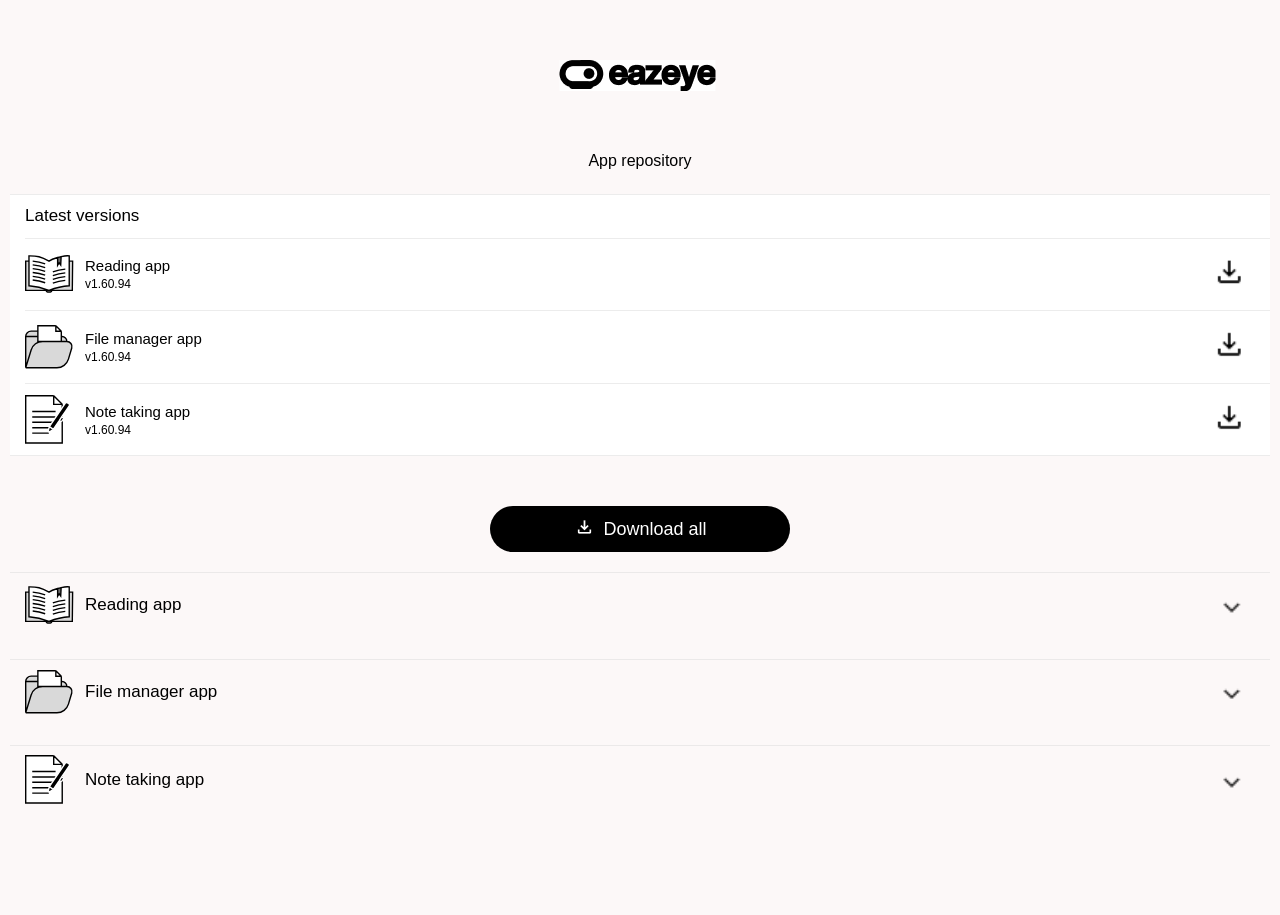
==== commit 60601d8f: "Update to v1.60.94" ====
--- a/index.html
+++ b/index.html
@@ -88,61 +88,37 @@
 					<p>Latest versions</p>
 				</div>
 			</a>
-<<<<<<< HEAD
 			<a class="weui-cell weui-cell_active weui-cell_access js_item" role="menuitem" data-id="list" href="https://github.com/Eazeye-dev/txkjnote2/releases/download/v1.60.94/ReadingApp_v1.60.94.zip">
-=======
-			<a class="weui-cell weui-cell_active weui-cell_access js_item" role="menuitem" data-id="list" href="https://github.com/Eazeye-dev/txkjnote2/releases/download/v1.60.76/ReadingApp_v1.60.76.zip">
->>>>>>> f28a4a1 (Update to v1.60.76)
 				<div class="" style="padding:0px;">
 					<img src="./images/icon_b1.svg" class="iconleft" alt="">
 				</div>
 				<div class="weui-cell__bd">
 					<p class="item1">Reading app</p>
-<<<<<<< HEAD
 					<p class="item2">v1.60.94</p>
-=======
-					<p class="item2">v1.60.76</p>
->>>>>>> f28a4a1 (Update to v1.60.76)
 				</div>
 				<div class="" style="padding:0px;">
 					<img src="./images/icon_down_one.png" class="iconright" alt="">
 				</div>
 			</a>
-<<<<<<< HEAD
 			<a class="weui-cell weui-cell_active weui-cell_access js_item" role="menuitem" data-id="slider" href="https://github.com/Eazeye-dev/txkjnote2/releases/download/v1.60.94/FileManager_v1.60.94.zip">
-=======
-			<a class="weui-cell weui-cell_active weui-cell_access js_item" role="menuitem" data-id="slider" href="https://github.com/Eazeye-dev/txkjnote2/releases/download/v1.60.76/FileManager_v1.60.76.zip">
->>>>>>> f28a4a1 (Update to v1.60.76)
 				<div class="" style="padding:0px;">
 					<img src="./images/icon_b2.svg" class="iconleft" alt="">
 				</div>
 				<div class="weui-cell__bd">
 					<p class="item1">File manager app</p>
-<<<<<<< HEAD
 					<p class="item2">v1.60.94</p>
-=======
-					<p class="item2">v1.60.76</p>
->>>>>>> f28a4a1 (Update to v1.60.76)
 				</div>
 				<div class="" style="padding:0px;">
 					<img src="./images/icon_down_one.png" class="iconright" alt="">
 				</div>
 			</a>
-<<<<<<< HEAD
 			<a class="weui-cell weui-cell_active weui-cell_access js_item" role="menuitem" data-id="uploader" href="https://github.com/Eazeye-dev/txkjnote2/releases/download/v1.60.94/DrawingApp_v1.60.94.zip"> 
-=======
-			<a class="weui-cell weui-cell_active weui-cell_access js_item" role="menuitem" data-id="uploader" href="https://github.com/Eazeye-dev/txkjnote2/releases/download/v1.60.76/DrawingApp_v1.60.76.zip"> 
->>>>>>> f28a4a1 (Update to v1.60.76)
 				<div class="" style="padding:0px;">
 					<img src="./images/icon_b3.svg" class="iconleft" alt="">
 				</div>
 				<div class="weui-cell__bd">
 					<p class="item1">Note taking app</p>
-<<<<<<< HEAD
 					<p class="item2">v1.60.94</p>
-=======
-					<p class="item2">v1.60.76</p>
->>>>>>> f28a4a1 (Update to v1.60.76)
 				</div>
 				<div class="" style="padding:0px;">
 					<img src="./images/icon_down_one.png" class="iconright" alt="">
@@ -152,11 +128,7 @@
 	</div>
 
 
-<<<<<<< HEAD
     <a class="weui-btn weui-btn_primary" style="width: 300px;margin-top: 50px; background-color:#000000;border-radius:40px;" href="https://github.com/Eazeye-dev/txkjnote2/releases/download/v1.60.94/app_all_v1.60.94.zip">
-=======
-    <a class="weui-btn weui-btn_primary" style="width: 300px;margin-top: 50px; background-color:#000000;border-radius:40px;" href="https://github.com/Eazeye-dev/txkjnote2/releases/download/v1.60.76/app_all_v1.60.76.zip">
->>>>>>> f28a4a1 (Update to v1.60.76)
 		<img src="./images/icon_download_all.png" alt="" style="margin-bottom:-5px;">
 		Download all
 	</a>
@@ -176,7 +148,6 @@
 			</a>
 			<div class="page__category js_categoryInner" role="menu" aria-hidden="true" style="margin: 10px;display:none;">
 				<div class="weui-cells page__category-content">
-<<<<<<< HEAD
 					<a class="weui-cell weui-cell_active weui-cell_access js_item" role="menuitem" data-id="list" href="https://github.com/Eazeye-dev/txkjnote2/releases/download/v1.60.94/ReadingApp_v1.60.94.zip">
 						<div class="" style="padding:0px;">
 							<img src="./images/icon_b1.svg" class="iconleft" alt="">
@@ -303,8 +274,6 @@
 					</a>
 				</div>
 				<div class="weui-cells page__category-content">
-=======
->>>>>>> f28a4a1 (Update to v1.60.76)
 					<a class="weui-cell weui-cell_active weui-cell_access js_item" role="menuitem" data-id="list" href="https://github.com/Eazeye-dev/txkjnote2/releases/download/v1.60.76/ReadingApp_v1.60.76.zip">
 						<div class="" style="padding:0px;">
 							<img src="./images/icon_b1.svg" class="iconleft" alt="">
@@ -702,7 +671,6 @@
 			</a>
 			<div class="page__category js_categoryInner" role="menu" aria-hidden="true" style="margin: 10px;display:none;">
 				<div class="weui-cells page__category-content">
-<<<<<<< HEAD
 					<a class="weui-cell weui-cell_active weui-cell_access js_item" role="menuitem" data-id="slider" href="https://github.com/Eazeye-dev/txkjnote2/releases/download/v1.60.94/FileManager_v1.60.94.zip">
 						<div class="" style="padding:0px;">
 							<img src="./images/icon_b2.svg" class="iconleft" alt="">
@@ -829,8 +797,6 @@
 					</a>
 				</div>
 				<div class="weui-cells page__category-content">
-=======
->>>>>>> f28a4a1 (Update to v1.60.76)
 					<a class="weui-cell weui-cell_active weui-cell_access js_item" role="menuitem" data-id="slider" href="https://github.com/Eazeye-dev/txkjnote2/releases/download/v1.60.76/FileManager_v1.60.76.zip">
 						<div class="" style="padding:0px;">
 							<img src="./images/icon_b2.svg" class="iconleft" alt="">
@@ -1228,7 +1194,6 @@
 			</a>
 			<div class="page__category js_categoryInner" role="menu" aria-hidden="true" style="margin: 10px;display:none;">
 				<div class="weui-cells page__category-content">
-<<<<<<< HEAD
 					<a class="weui-cell weui-cell_active weui-cell_access js_item" role="menuitem" data-id="uploader" href="https://github.com/Eazeye-dev/txkjnote2/releases/download/v1.60.94/DrawingApp_v1.60.94.zip"> 
 						<div class="" style="padding:0px;">
 							<img src="./images/icon_b3.svg" class="iconleft" alt="">
@@ -1355,8 +1320,6 @@
 					</a>
 				</div>	
 				<div class="weui-cells page__category-content">
-=======
->>>>>>> f28a4a1 (Update to v1.60.76)
 					<a class="weui-cell weui-cell_active weui-cell_access js_item" role="menuitem" data-id="uploader" href="https://github.com/Eazeye-dev/txkjnote2/releases/download/v1.60.76/DrawingApp_v1.60.76.zip"> 
 						<div class="" style="padding:0px;">
 							<img src="./images/icon_b3.svg" class="iconleft" alt="">
